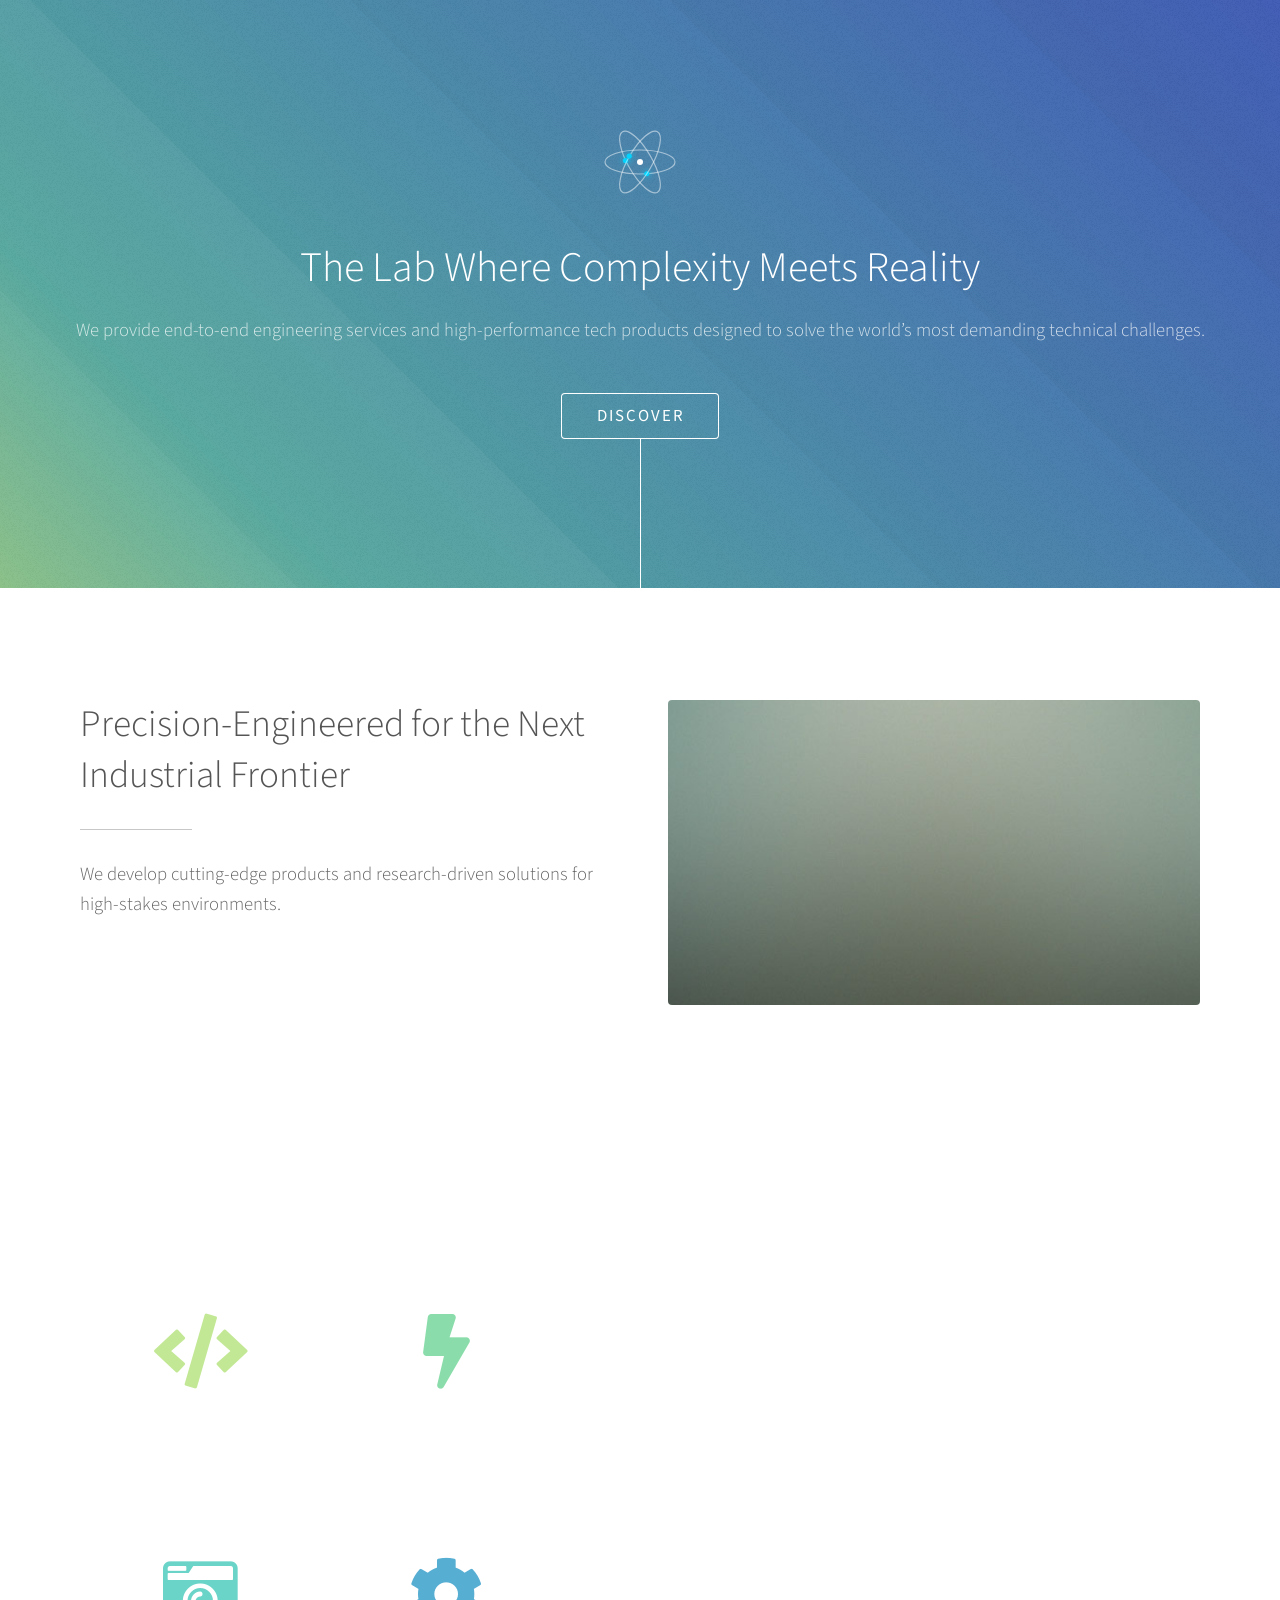
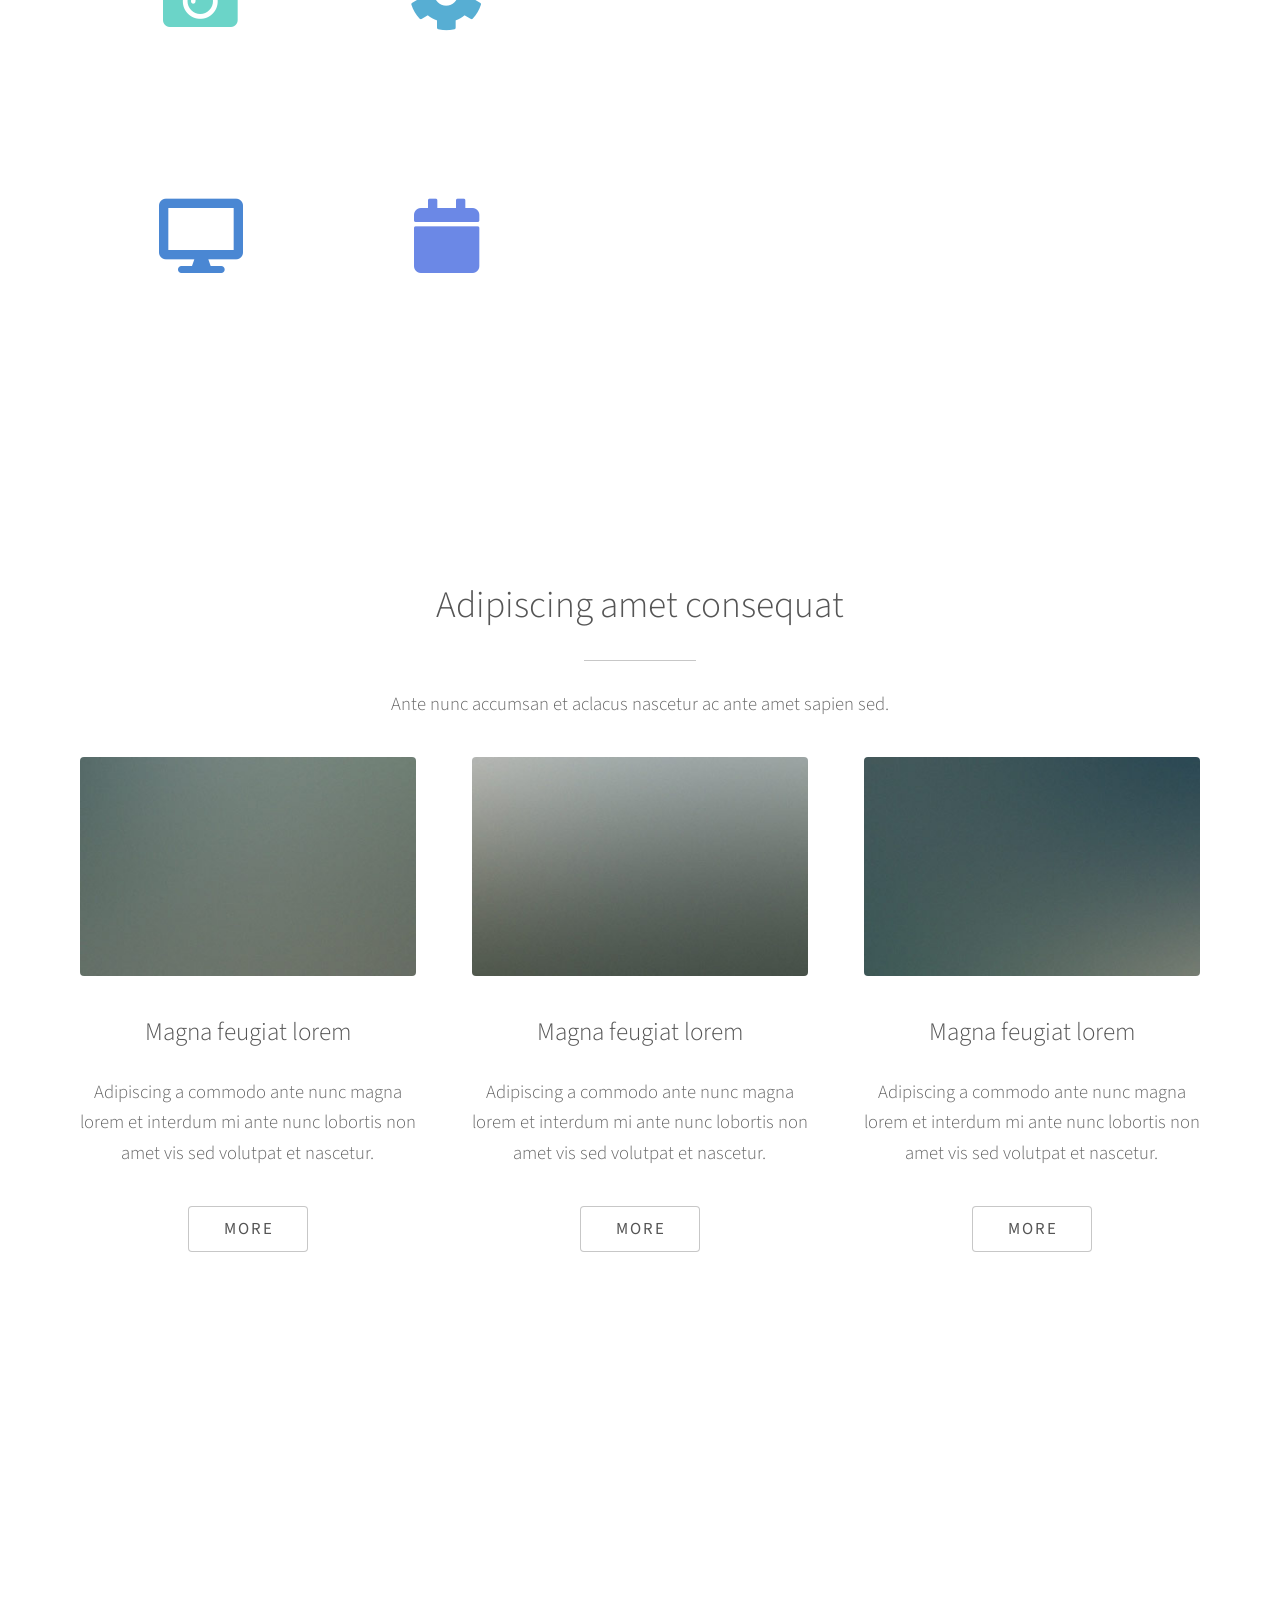
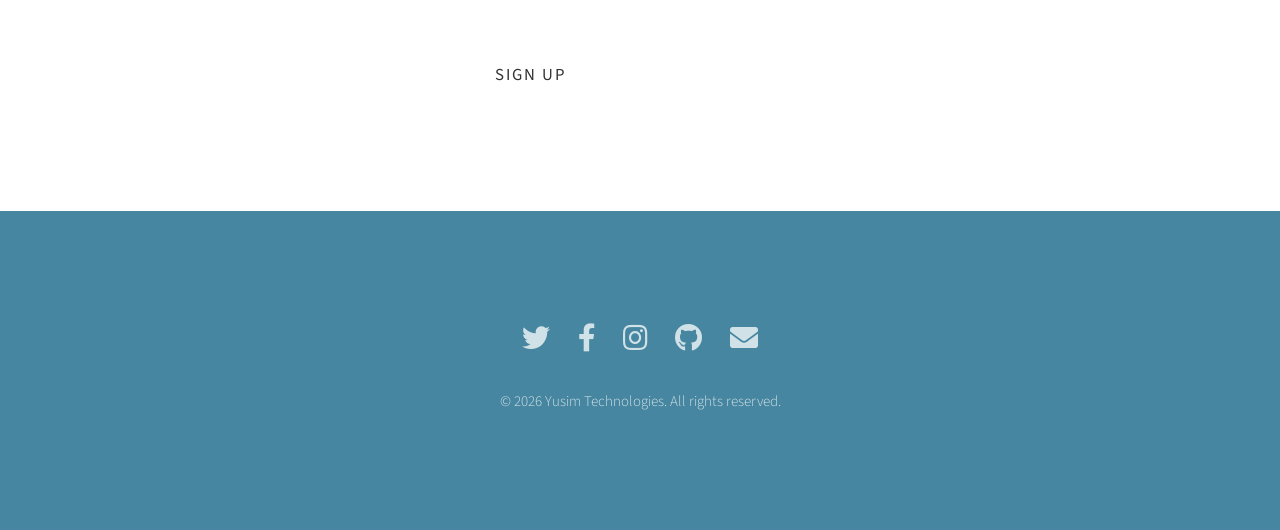
==== index.html @ ff1640df "Update index.html" ====
<!DOCTYPE HTML>
<!--
	Photon by HTML5 UP
	html5up.net | @ajlkn
	Free for personal and commercial use under the CCA 3.0 license (html5up.net/license)
	Modified by Yusim Technologies, as per own requirement
-->
<html>
	<head>
		<title>Yusim Technologies | High-Tech Engineering solutions</title>
		<meta charset="utf-8" />
		<meta name="viewport" content="width=device-width, initial-scale=1, user-scalable=no" />
		<link rel="canonical" href="https://yusimtechnologies.com/" />
		<link rel="stylesheet" href="assets/css/main.css" />
		<noscript><link rel="stylesheet" href="assets/css/noscript.css" /></noscript>
	</head>
	<body class="is-preload">
		<!-- Header -->
			<section id="header">
				<div class="inner">
					<span class="icon major">
						<svg class="icon-lab" viewBox="0 0 100 100" xmlns="http://www.w3.org/2000/svg">
						  <circle cx="50" cy="50" r="3" fill="currentColor" />
						  
						  <g fill="none" stroke="currentColor" stroke-width="1.2">
						    <g class="orbit-1">
						      <ellipse cx="50" cy="50" rx="35" ry="12" opacity="0.5" />
						      <circle class="electron e-blue" r="2" fill="#00d4ff">
						        <animateMotion dur="6s" repeatCount="indefinite" 
						          path="M 15,50 a 35,12 0 1,0 70,0 a 35,12 0 1,0 -70,0" />
						      </circle>
						    </g>
						
						    <g class="orbit-2">
						      <ellipse cx="50" cy="50" rx="35" ry="12" opacity="0.5" transform="rotate(60 50 50)" />
						      <circle class="electron e-blue" r="2" fill="#00d4ff">
						        <animateMotion dur="9s" repeatCount="indefinite" 
						          path="M 32.5,19.7 a 35,12 60 1,0 35,60.6 a 35,12 60 1,0 -35,-60.6" />
						      </circle>
						    </g>
						
						    <g class="orbit-3">
						      <ellipse cx="50" cy="50" rx="35" ry="12" opacity="0.5" transform="rotate(120 50 50)" />
						      <circle class="electron e-blue" r="2" fill="#00d4ff">
						        <animateMotion dur="7s" repeatCount="indefinite" 
						          path="M 67.5,19.7 a 35,12 120 1,0 -35,60.6 a 35,12 120 1,0 35,-60.6" />
						      </circle>
						    </g>
						  </g>
						</svg>
					</span>
					<h1>The Lab Where Complexity Meets Reality</h1>
					<p>We provide end-to-end engineering services and high-performance tech products designed to solve the world’s most demanding technical challenges.</p>
					<ul class="actions special">
						<li><a href="#one" class="button scrolly">Discover</a></li>
					</ul>
				</div>
			</section>
		<!-- One -->
			<section id="one" class="main style1">
				<div class="container">
					<div class="row gtr-150">
						<div class="col-6 col-12-medium">
							<header class="major">
								<h2>Precision-Engineered for the Next Industrial Frontier<h2>
							</header>
							<p>We develop cutting-edge products and research-driven solutions for high-stakes environments.</p>
						</div>
						<div class="col-6 col-12-medium imp-medium">
							<span class="image fit"><img src="images/pic01.jpg" alt="" /></span>
						</div>
					</div>
				</div>
			</section>

		<!-- Two -->
			<section id="two" class="main style2">
				<div class="container">
					<div class="row gtr-150">
						<div class="col-6 col-12-medium">
							<ul class="major-icons">
								<li><span class="icon solid style1 major fa-code"></span></li>
								<li><span class="icon solid style2 major fa-bolt"></span></li>
								<li><span class="icon solid style3 major fa-camera-retro"></span></li>
								<li><span class="icon solid style4 major fa-cog"></span></li>
								<li><span class="icon solid style5 major fa-desktop"></span></li>
								<li><span class="icon solid style6 major fa-calendar"></span></li>
							</ul>
						</div>
						<div class="col-6 col-12-medium">
							<header class="major">
								<h2>Advancing Industry Through Scientific Rigor</h2>
							</header>
							<p>Adipiscing a commodo ante nunc accumsan interdum mi ante adipiscing. A nunc lobortis non nisl amet vis volutpat aclacus nascetur ac non. Lorem curae eu ante amet sapien in tempus ac. Adipiscing id accumsan adipiscing ipsum.</p>
							<p>Blandit faucibus proin. Ac aliquam integer adipiscing enim non praesent vis commodo nunc phasellus cubilia ac risus accumsan. Accumsan blandit. Lobortis phasellus non lobortis dit varius mi varius accumsan lobortis. Blandit ante aliquam lacinia lorem lobortis semper morbi col faucibus vitae integer placerat accumsan orci eu mi odio tempus adipiscing adipiscing adipiscing curae consequat feugiat etiam dolore.</p>
							<p>Adipiscing a commodo ante nunc accumsan interdum mi ante adipiscing. A nunc lobortis non nisl amet vis volutpat aclacus nascetur ac non. Lorem curae eu ante amet sapien in tempus ac. Adipiscing id accumsan adipiscing ipsum.</p>
						</div>
					</div>
				</div>
			</section>

		<!-- Three -->
			<section id="three" class="main style1 special">
				<div class="container">
					<header class="major">
						<h2>Adipiscing amet consequat</h2>
					</header>
					<p>Ante nunc accumsan et aclacus nascetur ac ante amet sapien sed.</p>
					<div class="row gtr-150">
						<div class="col-4 col-12-medium">
							<span class="image fit"><img src="images/pic02.jpg" alt="" /></span>
							<h3>Magna feugiat lorem</h3>
							<p>Adipiscing a commodo ante nunc magna lorem et interdum mi ante nunc lobortis non amet vis sed volutpat et nascetur.</p>
							<ul class="actions special">
								<li><a href="#" class="button">More</a></li>
							</ul>
						</div>
						<div class="col-4 col-12-medium">
							<span class="image fit"><img src="images/pic03.jpg" alt="" /></span>
							<h3>Magna feugiat lorem</h3>
							<p>Adipiscing a commodo ante nunc magna lorem et interdum mi ante nunc lobortis non amet vis sed volutpat et nascetur.</p>
							<ul class="actions special">
								<li><a href="#" class="button">More</a></li>
							</ul>
						</div>
						<div class="col-4 col-12-medium">
							<span class="image fit"><img src="images/pic04.jpg" alt="" /></span>
							<h3>Magna feugiat lorem</h3>
							<p>Adipiscing a commodo ante nunc magna lorem et interdum mi ante nunc lobortis non amet vis sed volutpat et nascetur.</p>
							<ul class="actions special">
								<li><a href="#" class="button">More</a></li>
							</ul>
						</div>
					</div>
				</div>
			</section>

		<!-- Four -->
			<section id="four" class="main style2 special">
				<div class="container">
					<header class="major">
						<h2>Ipsum feugiat consequat?</h2>
					</header>
					<p>Sed lacus nascetur ac ante amet sapien.</p>
					<ul class="actions special">
						<li><a href="#" class="button wide primary">Sign Up</a></li>
						<li><a href="#" class="button wide">Learn More</a></li>
					</ul>
				</div>
			</section>

		<!-- Five -->
		<!--
			<section id="five" class="main style1">
				<div class="container">
					<header class="major special">
						<h2>Elements</h2>
					</header>

					<section>
						<h4>Text</h4>
						<p>This is <b>bold</b> and this is <strong>strong</strong>. This is <i>italic</i> and this is <em>emphasized</em>.
						This is <sup>superscript</sup> text and this is <sub>subscript</sub> text.
						This is <u>underlined</u> and this is code: <code>for (;;) { ... }</code>. Finally, <a href="#">this is a link</a>.</p>
						<hr />
						<header>
							<h4>Heading with a Subtitle</h4>
							<p>Lorem ipsum dolor sit amet nullam id egestas urna aliquam</p>
						</header>
						<p>Nunc lacinia ante nunc ac lobortis. Interdum adipiscing gravida odio porttitor sem non mi integer non faucibus ornare mi ut ante amet placerat aliquet. Volutpat eu sed ante lacinia sapien lorem accumsan varius montes viverra nibh in adipiscing blandit tempus accumsan.</p>
						<header>
							<h5>Heading with a Subtitle</h5>
							<p>Lorem ipsum dolor sit amet nullam id egestas urna aliquam</p>
						</header>
						<p>Nunc lacinia ante nunc ac lobortis. Interdum adipiscing gravida odio porttitor sem non mi integer non faucibus ornare mi ut ante amet placerat aliquet. Volutpat eu sed ante lacinia sapien lorem accumsan varius montes viverra nibh in adipiscing blandit tempus accumsan.</p>
						<hr />
						<h2>Heading Level 2</h2>
						<h3>Heading Level 3</h3>
						<h4>Heading Level 4</h4>
						<h5>Heading Level 5</h5>
						<h6>Heading Level 6</h6>
						<hr />
						<h5>Blockquote</h5>
						<blockquote>Fringilla nisl. Donec accumsan interdum nisi, quis tincidunt felis sagittis eget tempus euismod. Vestibulum ante ipsum primis in faucibus vestibulum. Blandit adipiscing eu felis iaculis volutpat ac adipiscing accumsan faucibus. Vestibulum ante ipsum primis in faucibus lorem ipsum dolor sit amet nullam adipiscing eu felis.</blockquote>
						<h5>Preformatted</h5>
						<pre><code>i = 0;

while (!deck.isInOrder()) {
print 'Iteration ' + i;
deck.shuffle();
i++;
}

print 'It took ' + i + ' iterations to sort the deck.';</code></pre>
					</section>

					<section>
						<h4>Lists</h4>
						<div class="row">
							<div class="col-6 col-12-medium">
								<h5>Unordered</h5>
								<ul>
									<li>Dolor pulvinar etiam.</li>
									<li>Sagittis adipiscing.</li>
									<li>Felis enim feugiat.</li>
								</ul>
								<h5>Alternate</h5>
								<ul class="alt">
									<li>Dolor pulvinar etiam.</li>
									<li>Sagittis adipiscing.</li>
									<li>Felis enim feugiat.</li>
								</ul>
							</div>
							<div class="col-6 col-12-medium">
								<h5>Ordered</h5>
								<ol>
									<li>Dolor pulvinar etiam.</li>
									<li>Etiam vel felis viverra.</li>
									<li>Felis enim feugiat.</li>
									<li>Dolor pulvinar etiam.</li>
									<li>Etiam vel felis lorem.</li>
									<li>Felis enim et feugiat.</li>
								</ol>
								<h5>Icons</h5>
								<ul class="icons">
									<li><a href="#" class="icon brands fa-twitter"><span class="label">Twitter</span></a></li>
									<li><a href="#" class="icon brands fa-facebook-f"><span class="label">Facebook</span></a></li>
									<li><a href="#" class="icon brands fa-instagram"><span class="label">Instagram</span></a></li>
									<li><a href="#" class="icon brands fa-github"><span class="label">Github</span></a></li>
								</ul>
							</div>
						</div>
						<h5>Actions</h5>
						<div class="row">
							<div class="col-6 col-12-medium">
								<ul class="actions">
									<li><a href="#" class="button primary">Default</a></li>
									<li><a href="#" class="button">Default</a></li>
								</ul>
								<ul class="actions small">
									<li><a href="#" class="button primary small">Small</a></li>
									<li><a href="#" class="button small">Small</a></li>
								</ul>
								<ul class="actions stacked">
									<li><a href="#" class="button primary">Default</a></li>
									<li><a href="#" class="button">Default</a></li>
								</ul>
								<ul class="actions stacked">
									<li><a href="#" class="button primary small">Small</a></li>
									<li><a href="#" class="button small">Small</a></li>
								</ul>
							</div>
							<div class="col-6 col-12-medium">
								<ul class="actions stacked">
									<li><a href="#" class="button primary fit">Default</a></li>
									<li><a href="#" class="button fit">Default</a></li>
								</ul>
								<ul class="actions stacked">
									<li><a href="#" class="button primary small fit">Small</a></li>
									<li><a href="#" class="button small fit">Small</a></li>
								</ul>
							</div>
						</div>
					</section>

					<section>
						<h4>Table</h4>
						<h5>Default</h5>
						<div class="table-wrapper">
							<table>
								<thead>
									<tr>
										<th>Name</th>
										<th>Description</th>
										<th>Price</th>
									</tr>
								</thead>
								<tbody>
									<tr>
										<td>Item One</td>
										<td>Ante turpis integer aliquet porttitor.</td>
										<td>29.99</td>
									</tr>
									<tr>
										<td>Item Two</td>
										<td>Vis ac commodo adipiscing arcu aliquet.</td>
										<td>19.99</td>
									</tr>
									<tr>
										<td>Item Three</td>
										<td> Morbi faucibus arcu accumsan lorem.</td>
										<td>29.99</td>
									</tr>
									<tr>
										<td>Item Four</td>
										<td>Vitae integer tempus condimentum.</td>
										<td>19.99</td>
									</tr>
									<tr>
										<td>Item Five</td>
										<td>Ante turpis integer aliquet porttitor.</td>
										<td>29.99</td>
									</tr>
								</tbody>
								<tfoot>
									<tr>
										<td colspan="2"></td>
										<td>100.00</td>
									</tr>
								</tfoot>
							</table>
						</div>

						<h5>Alternate</h5>
						<div class="table-wrapper">
							<table class="alt">
								<thead>
									<tr>
										<th>Name</th>
										<th>Description</th>
										<th>Price</th>
									</tr>
								</thead>
								<tbody>
									<tr>
										<td>Item One</td>
										<td>Ante turpis integer aliquet porttitor.</td>
										<td>29.99</td>
									</tr>
									<tr>
										<td>Item Two</td>
										<td>Vis ac commodo adipiscing arcu aliquet.</td>
										<td>19.99</td>
									</tr>
									<tr>
										<td>Item Three</td>
										<td> Morbi faucibus arcu accumsan lorem.</td>
										<td>29.99</td>
									</tr>
									<tr>
										<td>Item Four</td>
										<td>Vitae integer tempus condimentum.</td>
										<td>19.99</td>
									</tr>
									<tr>
										<td>Item Five</td>
										<td>Ante turpis integer aliquet porttitor.</td>
										<td>29.99</td>
									</tr>
								</tbody>
								<tfoot>
									<tr>
										<td colspan="2"></td>
										<td>100.00</td>
									</tr>
								</tfoot>
							</table>
						</div>
					</section>

					<section>
						<h4>Buttons</h4>
						<ul class="actions">
							<li><a href="#" class="button primary">Primary</a></li>
							<li><a href="#" class="button">Default</a></li>
						</ul>
						<ul class="actions">
							<li><a href="#" class="button large">Large</a></li>
							<li><a href="#" class="button">Default</a></li>
							<li><a href="#" class="button small">Small</a></li>
						</ul>
						<ul class="actions fit">
							<li><a href="#" class="button fit">Fit</a></li>
							<li><a href="#" class="button primary fit">Fit</a></li>
							<li><a href="#" class="button fit">Fit</a></li>
						</ul>
						<ul class="actions fit small">
							<li><a href="#" class="button primary fit small">Fit + Small</a></li>
							<li><a href="#" class="button fit small">Fit + Small</a></li>
							<li><a href="#" class="button primary fit small">Fit + Small</a></li>
						</ul>
						<ul class="actions">
							<li><a href="#" class="button primary icon solid fa-download">Icon</a></li>
							<li><a href="#" class="button icon solid fa-download">Icon</a></li>
						</ul>
						<ul class="actions">
							<li><span class="button primary disabled">Disabled</span></li>
							<li><span class="button disabled">Disabled</span></li>
						</ul>
					</section>

					<section>
						<h4>Form</h4>
						<form method="post" action="#">
							<div class="row gtr-uniform gtr-50">
								<div class="col-6 col-12-xsmall">
									<input type="text" name="demo-name" id="demo-name" value="" placeholder="Name" />
								</div>
								<div class="col-6 col-12-xsmall">
									<input type="email" name="demo-email" id="demo-email" value="" placeholder="Email" />
								</div>
								<div class="col-12">
									<select name="demo-category" id="demo-category">
										<option value="">- Category -</option>
										<option value="1">Manufacturing</option>
										<option value="1">Shipping</option>
										<option value="1">Administration</option>
										<option value="1">Human Resources</option>
									</select>
								</div>
								<div class="col-4 col-12-small">
									<input type="radio" id="demo-priority-low" name="demo-priority" checked>
									<label for="demo-priority-low">Low</label>
								</div>
								<div class="col-4 col-12-small">
									<input type="radio" id="demo-priority-normal" name="demo-priority">
									<label for="demo-priority-normal">Normal</label>
								</div>
								<div class="col-4 col-12-small">
									<input type="radio" id="demo-priority-high" name="demo-priority">
									<label for="demo-priority-high">High</label>
								</div>
								<div class="col-6 col-12-small">
									<input type="checkbox" id="demo-copy" name="demo-copy">
									<label for="demo-copy">Email me a copy</label>
								</div>
								<div class="col-6 col-12-small">
									<input type="checkbox" id="demo-human" name="demo-human" checked>
									<label for="demo-human">Not a robot</label>
								</div>
								<div class="col-12">
									<textarea name="demo-message" id="demo-message" placeholder="Enter your message" rows="6"></textarea>
								</div>
								<div class="col-12">
									<ul class="actions">
										<li><input type="submit" value="Send Message" class="primary" /></li>
										<li><input type="reset" value="Reset" /></li>
									</ul>
								</div>
							</div>
						</form>
					</section>

					<section>
						<h4>Image</h4>
						<h5>Fit</h5>
						<div class="box alt">
							<div class="row gtr-uniform gtr-50">
								<div class="col-12"><span class="image fit"><img src="images/pic06.jpg" alt="" /></span></div>
								<div class="col-4"><span class="image fit"><img src="images/pic02.jpg" alt="" /></span></div>
								<div class="col-4"><span class="image fit"><img src="images/pic03.jpg" alt="" /></span></div>
								<div class="col-4"><span class="image fit"><img src="images/pic04.jpg" alt="" /></span></div>
								<div class="col-4"><span class="image fit"><img src="images/pic03.jpg" alt="" /></span></div>
								<div class="col-4"><span class="image fit"><img src="images/pic04.jpg" alt="" /></span></div>
								<div class="col-4"><span class="image fit"><img src="images/pic02.jpg" alt="" /></span></div>
								<div class="col-4"><span class="image fit"><img src="images/pic04.jpg" alt="" /></span></div>
								<div class="col-4"><span class="image fit"><img src="images/pic02.jpg" alt="" /></span></div>
								<div class="col-4"><span class="image fit"><img src="images/pic03.jpg" alt="" /></span></div>
							</div>
						</div>
						<h5>Left &amp; Right</h5>
						<p><span class="image left"><img src="images/pic05.jpg" alt="" /></span>Fringilla nisl. Donec accumsan interdum nisi, quis tincidunt felis sagittis eget. tempus euismod. Vestibulum ante ipsum primis in faucibus vestibulum. Blandit adipiscing eu felis iaculis volutpat ac adipiscing accumsan eu faucibus. Integer ac pellentesque praesent tincidunt felis sagittis eget. tempus euismod. Vestibulum ante ipsum primis in faucibus vestibulum. Blandit adipiscing eu felis iaculis volutpat ac adipiscing accumsan eu faucibus. Integer ac pellentesque praesent. Donec accumsan interdum nisi, quis tincidunt felis sagittis eget. tempus euismod. Vestibulum ante ipsum primis in faucibus vestibulum. Blandit adipiscing eu felis iaculis volutpat ac adipiscing accumsan eu faucibus. Integer ac pellentesque praesent tincidunt felis sagittis eget. tempus euismod. Vestibulum ante ipsum primis in faucibus vestibulum. Blandit adipiscing eu felis iaculis volutpat ac adipiscing accumsan eu faucibus. Integer ac pellentesque praesent. Blandit adipiscing eu felis iaculis volutpat ac adipiscing accumsan eu faucibus. Integer ac pellentesque praesent tincidunt felis sagittis eget. tempus euismod. Vestibulum ante ipsum primis in faucibus vestibulum. Blandit adipiscing eu felis iaculis volutpat ac adipiscing accumsan eu faucibus. Integer ac pellentesque praesent.</p>
						<p><span class="image right"><img src="images/pic05.jpg" alt="" /></span>Fringilla nisl. Donec accumsan interdum nisi, quis tincidunt felis sagittis eget. tempus euismod. Vestibulum ante ipsum primis in faucibus vestibulum. Blandit adipiscing eu felis iaculis volutpat ac adipiscing accumsan eu faucibus. Integer ac pellentesque praesent tincidunt felis sagittis eget. tempus euismod. Vestibulum ante ipsum primis in faucibus vestibulum. Blandit adipiscing eu felis iaculis volutpat ac adipiscing accumsan eu faucibus. Integer ac pellentesque praesent. Donec accumsan interdum nisi, quis tincidunt felis sagittis eget. tempus euismod. Vestibulum ante ipsum primis in faucibus vestibulum. Blandit adipiscing eu felis iaculis volutpat ac adipiscing accumsan eu faucibus. Integer ac pellentesque praesent tincidunt felis sagittis eget. tempus euismod. Vestibulum ante ipsum primis in faucibus vestibulum. Blandit adipiscing eu felis iaculis volutpat ac adipiscing accumsan eu faucibus. Integer ac pellentesque praesent. Blandit adipiscing eu felis iaculis volutpat ac adipiscing accumsan eu faucibus. Integer ac pellentesque praesent tincidunt felis sagittis eget. tempus euismod. Vestibulum ante ipsum primis in faucibus vestibulum. Blandit adipiscing eu felis iaculis volutpat ac adipiscing accumsan eu faucibus. Integer ac pellentesque praesent.</p>
					</section>

				</div>
			</section>
		-->

		<!-- Footer -->
			<section id="footer">
				<ul class="icons">
					<li><a href="#" class="icon brands alt fa-twitter"><span class="label">Twitter</span></a></li>
					<li><a href="#" class="icon brands alt fa-facebook-f"><span class="label">Facebook</span></a></li>
					<li><a href="#" class="icon brands alt fa-instagram"><span class="label">Instagram</span></a></li>
					<li><a href="#" class="icon brands alt fa-github"><span class="label">GitHub</span></a></li>
					<li><a href="#" class="icon solid alt fa-envelope"><span class="label">Email</span></a></li>
				</ul>
				<ul class="copyright">
					<li>&copy; 2026 Yusim Technologies. All rights reserved.</li>
				</ul>
			</section>

		<!-- Scripts -->
			<script src="assets/js/jquery.min.js"></script>
			<script src="assets/js/jquery.scrolly.min.js"></script>
			<script src="assets/js/browser.min.js"></script>
			<script src="assets/js/breakpoints.min.js"></script>
			<script src="assets/js/util.js"></script>
			<script src="assets/js/main.js"></script>

	</body>

</html>
---- assets/css/main.css ----
@import url("fontawesome-all.min.css");
@import url("https://fonts.googleapis.com/css?family=Source+Sans+Pro:300,300italic,400,400italic");

/*
	Photon by HTML5 UP
	html5up.net | @ajlkn
	Free for personal and commercial use under the CCA 3.0 license (html5up.net/license)
*/

html, body, div, span, applet, object,
iframe, h1, h2, h3, h4, h5, h6, p, blockquote,
pre, a, abbr, acronym, address, big, cite,
code, del, dfn, em, img, ins, kbd, q, s, samp,
small, strike, strong, sub, sup, tt, var, b,
u, i, center, dl, dt, dd, ol, ul, li, fieldset,
form, label, legend, table, caption, tbody,
tfoot, thead, tr, th, td, article, aside,
canvas, details, embed, figure, figcaption,
footer, header, hgroup, menu, nav, output, ruby,
section, summary, time, mark, audio, video {
	margin: 0;
	padding: 0;
	border: 0;
	font-size: 100%;
	font: inherit;
	vertical-align: baseline;}

article, aside, details, figcaption, figure,
footer, header, hgroup, menu, nav, section {
	display: block;}

body {
	line-height: 1;
}

ol, ul {
	list-style: none;
}

blockquote, q {
	quotes: none;
}

	blockquote:before, blockquote:after, q:before, q:after {
		content: '';
		content: none;
	}

table {
	border-collapse: collapse;
	border-spacing: 0;
}

body {
	-webkit-text-size-adjust: none;
}

mark {
	background-color: transparent;
	color: inherit;
}

input::-moz-focus-inner {
	border: 0;
	padding: 0;
}

input, select, textarea {
	-moz-appearance: none;
	-webkit-appearance: none;
	-ms-appearance: none;
	appearance: none;
}

/* Basic */

	html {
		box-sizing: border-box;
	}

	*, *:before, *:after {
		box-sizing: inherit;
	}

	body {
		background: #fff;
	}

		body.is-preload *, body.is-preload *:before, body.is-preload *:after {
			-moz-animation: none !important;
			-webkit-animation: none !important;
			-ms-animation: none !important;
			animation: none !important;
			-moz-transition: none !important;
			-webkit-transition: none !important;
			-ms-transition: none !important;
			transition: none !important;
		}

	body, input, select, textarea {
		color: #666;
		font-family: "Source Sans Pro", Helvetica, sans-serif;
		font-size: 16pt;
		font-weight: 300;
		line-height: 1.65em;
	}

	a {
		-moz-transition: color 0.2s ease-in-out, border-color 0.2s ease-in-out;
		-webkit-transition: color 0.2s ease-in-out, border-color 0.2s ease-in-out;
		-ms-transition: color 0.2s ease-in-out, border-color 0.2s ease-in-out;
		transition: color 0.2s ease-in-out, border-color 0.2s ease-in-out;
		border-bottom: dotted 1px #666;
		color: inherit;
		text-decoration: none;
	}

		a:hover {
			border-bottom-color: transparent !important;
			color: #6bd4c8;
		}

	strong, b {
		color: #555;
		font-weight: 400;
	}

	em, i {
		font-style: italic;
	}

	p {
		margin: 0 0 2em 0;
	}

	h1, h2, h3, h4, h5, h6 {
		color: #555;
		line-height: 1em;
		margin: 0 0 1em 0;
	}

		h1 a, h2 a, h3 a, h4 a, h5 a, h6 a {
			color: inherit;
			text-decoration: none;
		}

	h1 {
		font-size: 2.25em;
		line-height: 1.35em;
	}

	h2 {
		font-size: 2em;
		line-height: 1.35em;
	}

	h3 {
		font-size: 1.35em;
		line-height: 1.5em;
	}

	h4 {
		font-size: 1.25em;
		line-height: 1.5em;
	}

	h5 {
		font-size: 0.9em;
		line-height: 1.5em;
	}

	h6 {
		font-size: 0.7em;
		line-height: 1.5em;
	}

	sub {
		font-size: 0.8em;
		position: relative;
		top: 0.5em;
	}

	sup {
		font-size: 0.8em;
		position: relative;
		top: -0.5em;
	}

	hr {
		border: 0;
		border-bottom: solid 1px rgba(144, 144, 144, 0.5);
		margin: 2em 0;
	}

		hr.major {
			margin: 3em 0;
		}

	blockquote {
		border-left: solid 4px rgba(144, 144, 144, 0.5);
		font-style: italic;
		margin: 0 0 2em 0;
		padding: 0.5em 0 0.5em 2em;
	}

	code {
		background: rgba(144, 144, 144, 0.075);
		border-radius: 4px;
		border: solid 1px rgba(144, 144, 144, 0.5);
		font-family: "Courier New", monospace;
		font-size: 0.9em;
		margin: 0 0.25em;
		padding: 0.25em 0.65em;
	}

	pre {
		-webkit-overflow-scrolling: touch;
		font-family: "Courier New", monospace;
		font-size: 0.9em;
		margin: 0 0 2em 0;
	}

		pre code {
			display: block;
			line-height: 1.75em;
			padding: 1em 1.5em;
			overflow-x: auto;
		}

	.align-left {
		text-align: left;
	}

	.align-center {
		text-align: center;
	}

	.align-right {
		text-align: right;
	}

/* Container */

	.container {
		margin: 0 auto;
		max-width: calc(100% - 4em);
		width: 60em;
	}

		.container.xsmall {
			width: 15em;
		}

		.container.small {
			width: 30em;
		}

		.container.medium {
			width: 45em;
		}

		.container.large {
			width: 75em;
		}

		.container.xlarge {
			width: 90em;
		}

		.container.max {
			width: 100%;
		}

		@media screen and (max-width: 980px) {

			.container {
				max-width: 100% !important;
				width: 100% !important;
			}

		}

		@media screen and (max-width: 480px) {

			.container {
				max-width: calc(100% - 3em);
			}

		}

/* Row */

	.row {
		display: flex;
		flex-wrap: wrap;
		box-sizing: border-box;
		align-items: stretch;
	}

		.row > * {
			box-sizing: border-box;
		}

		.row.gtr-uniform > * > :last-child {
			margin-bottom: 0;
		}

		.row.aln-left {
			justify-content: flex-start;
		}

		.row.aln-center {
			justify-content: center;
		}

		.row.aln-right {
			justify-content: flex-end;
		}

		.row.aln-top {
			align-items: flex-start;
		}

		.row.aln-middle {
			align-items: center;
		}

		.row.aln-bottom {
			align-items: flex-end;
		}

		.row > .imp {
			order: -1;
		}

		.row > .col-1 {
			width: 8.33333%;
		}

		.row > .off-1 {
			margin-left: 8.33333%;
		}

		.row > .col-2 {
			width: 16.66667%;
		}

		.row > .off-2 {
			margin-left: 16.66667%;
		}

		.row > .col-3 {
			width: 25%;
		}

		.row > .off-3 {
			margin-left: 25%;
		}

		.row > .col-4 {
			width: 33.33333%;
		}

		.row > .off-4 {
			margin-left: 33.33333%;
		}

		.row > .col-5 {
			width: 41.66667%;
		}

		.row > .off-5 {
			margin-left: 41.66667%;
		}

		.row > .col-6 {
			width: 50%;
		}

		.row > .off-6 {
			margin-left: 50%;
		}

		.row > .col-7 {
			width: 58.33333%;
		}

		.row > .off-7 {
			margin-left: 58.33333%;
		}

		.row > .col-8 {
			width: 66.66667%;
		}

		.row > .off-8 {
			margin-left: 66.66667%;
		}

		.row > .col-9 {
			width: 75%;
		}

		.row > .off-9 {
			margin-left: 75%;
		}

		.row > .col-10 {
			width: 83.33333%;
		}

		.row > .off-10 {
			margin-left: 83.33333%;
		}

		.row > .col-11 {
			width: 91.66667%;
		}

		.row > .off-11 {
			margin-left: 91.66667%;
		}

		.row > .col-12 {
			width: 100%;
		}

		.row > .off-12 {
			margin-left: 100%;
		}

		.row.gtr-0 {
			margin-top: 0;
			margin-left: 0em;
		}

			.row.gtr-0 > * {
				padding: 0 0 0 0em;
			}

			.row.gtr-0.gtr-uniform {
				margin-top: 0em;
			}

				.row.gtr-0.gtr-uniform > * {
					padding-top: 0em;
				}

		.row.gtr-25 {
			margin-top: 0;
			margin-left: -0.5em;
		}

			.row.gtr-25 > * {
				padding: 0 0 0 0.5em;
			}

			.row.gtr-25.gtr-uniform {
				margin-top: -0.5em;
			}

				.row.gtr-25.gtr-uniform > * {
					padding-top: 0.5em;
				}

		.row.gtr-50 {
			margin-top: 0;
			margin-left: -1em;
		}

			.row.gtr-50 > * {
				padding: 0 0 0 1em;
			}

			.row.gtr-50.gtr-uniform {
				margin-top: -1em;
			}

				.row.gtr-50.gtr-uniform > * {
					padding-top: 1em;
				}

		.row {
			margin-top: 0;
			margin-left: -2em;
		}

			.row > * {
				padding: 0 0 0 2em;
			}

			.row.gtr-uniform {
				margin-top: -2em;
			}

				.row.gtr-uniform > * {
					padding-top: 2em;
				}

		.row.gtr-150 {
			margin-top: 0;
			margin-left: -3em;
		}

			.row.gtr-150 > * {
				padding: 0 0 0 3em;
			}

			.row.gtr-150.gtr-uniform {
				margin-top: -3em;
			}

				.row.gtr-150.gtr-uniform > * {
					padding-top: 3em;
				}

		.row.gtr-200 {
			margin-top: 0;
			margin-left: -4em;
		}

			.row.gtr-200 > * {
				padding: 0 0 0 4em;
			}

			.row.gtr-200.gtr-uniform {
				margin-top: -4em;
			}

				.row.gtr-200.gtr-uniform > * {
					padding-top: 4em;
				}

		@media screen and (max-width: 1680px) {

			.row {
				display: flex;
				flex-wrap: wrap;
				box-sizing: border-box;
				align-items: stretch;
			}

				.row > * {
					box-sizing: border-box;
				}

				.row.gtr-uniform > * > :last-child {
					margin-bottom: 0;
				}

				.row.aln-left {
					justify-content: flex-start;
				}

				.row.aln-center {
					justify-content: center;
				}

				.row.aln-right {
					justify-content: flex-end;
				}

				.row.aln-top {
					align-items: flex-start;
				}

				.row.aln-middle {
					align-items: center;
				}

				.row.aln-bottom {
					align-items: flex-end;
				}

				.row > .imp-xlarge {
					order: -1;
				}

				.row > .col-1-xlarge {
					width: 8.33333%;
				}

				.row > .off-1-xlarge {
					margin-left: 8.33333%;
				}

				.row > .col-2-xlarge {
					width: 16.66667%;
				}

				.row > .off-2-xlarge {
					margin-left: 16.66667%;
				}

				.row > .col-3-xlarge {
					width: 25%;
				}

				.row > .off-3-xlarge {
					margin-left: 25%;
				}

				.row > .col-4-xlarge {
					width: 33.33333%;
				}

				.row > .off-4-xlarge {
					margin-left: 33.33333%;
				}

				.row > .col-5-xlarge {
					width: 41.66667%;
				}

				.row > .off-5-xlarge {
					margin-left: 41.66667%;
				}

				.row > .col-6-xlarge {
					width: 50%;
				}

				.row > .off-6-xlarge {
					margin-left: 50%;
				}

				.row > .col-7-xlarge {
					width: 58.33333%;
				}

				.row > .off-7-xlarge {
					margin-left: 58.33333%;
				}

				.row > .col-8-xlarge {
					width: 66.66667%;
				}

				.row > .off-8-xlarge {
					margin-left: 66.66667%;
				}

				.row > .col-9-xlarge {
					width: 75%;
				}

				.row > .off-9-xlarge {
					margin-left: 75%;
				}

				.row > .col-10-xlarge {
					width: 83.33333%;
				}

				.row > .off-10-xlarge {
					margin-left: 83.33333%;
				}

				.row > .col-11-xlarge {
					width: 91.66667%;
				}

				.row > .off-11-xlarge {
					margin-left: 91.66667%;
				}

				.row > .col-12-xlarge {
					width: 100%;
				}

				.row > .off-12-xlarge {
					margin-left: 100%;
				}

				.row.gtr-0 {
					margin-top: 0;
					margin-left: 0em;
				}

					.row.gtr-0 > * {
						padding: 0 0 0 0em;
					}

					.row.gtr-0.gtr-uniform {
						margin-top: 0em;
					}

						.row.gtr-0.gtr-uniform > * {
							padding-top: 0em;
						}

				.row.gtr-25 {
					margin-top: 0;
					margin-left: -0.5em;
				}

					.row.gtr-25 > * {
						padding: 0 0 0 0.5em;
					}

					.row.gtr-25.gtr-uniform {
						margin-top: -0.5em;
					}

						.row.gtr-25.gtr-uniform > * {
							padding-top: 0.5em;
						}

				.row.gtr-50 {
					margin-top: 0;
					margin-left: -1em;
				}

					.row.gtr-50 > * {
						padding: 0 0 0 1em;
					}

					.row.gtr-50.gtr-uniform {
						margin-top: -1em;
					}

						.row.gtr-50.gtr-uniform > * {
							padding-top: 1em;
						}

				.row {
					margin-top: 0;
					margin-left: -2em;
				}

					.row > * {
						padding: 0 0 0 2em;
					}

					.row.gtr-uniform {
						margin-top: -2em;
					}

						.row.gtr-uniform > * {
							padding-top: 2em;
						}

				.row.gtr-150 {
					margin-top: 0;
					margin-left: -3em;
				}

					.row.gtr-150 > * {
						padding: 0 0 0 3em;
					}

					.row.gtr-150.gtr-uniform {
						margin-top: -3em;
					}

						.row.gtr-150.gtr-uniform > * {
							padding-top: 3em;
						}

				.row.gtr-200 {
					margin-top: 0;
					margin-left: -4em;
				}

					.row.gtr-200 > * {
						padding: 0 0 0 4em;
					}

					.row.gtr-200.gtr-uniform {
						margin-top: -4em;
					}

						.row.gtr-200.gtr-uniform > * {
							padding-top: 4em;
						}

		}

		@media screen and (max-width: 1140px) {

			.row {
				display: flex;
				flex-wrap: wrap;
				box-sizing: border-box;
				align-items: stretch;
			}

				.row > * {
					box-sizing: border-box;
				}

				.row.gtr-uniform > * > :last-child {
					margin-bottom: 0;
				}

				.row.aln-left {
					justify-content: flex-start;
				}

				.row.aln-center {
					justify-content: center;
				}

				.row.aln-right {
					justify-content: flex-end;
				}

				.row.aln-top {
					align-items: flex-start;
				}

				.row.aln-middle {
					align-items: center;
				}

				.row.aln-bottom {
					align-items: flex-end;
				}

				.row > .imp-large {
					order: -1;
				}

				.row > .col-1-large {
					width: 8.33333%;
				}

				.row > .off-1-large {
					margin-left: 8.33333%;
				}

				.row > .col-2-large {
					width: 16.66667%;
				}

				.row > .off-2-large {
					margin-left: 16.66667%;
				}

				.row > .col-3-large {
					width: 25%;
				}

				.row > .off-3-large {
					margin-left: 25%;
				}

				.row > .col-4-large {
					width: 33.33333%;
				}

				.row > .off-4-large {
					margin-left: 33.33333%;
				}

				.row > .col-5-large {
					width: 41.66667%;
				}

				.row > .off-5-large {
					margin-left: 41.66667%;
				}

				.row > .col-6-large {
					width: 50%;
				}

				.row > .off-6-large {
					margin-left: 50%;
				}

				.row > .col-7-large {
					width: 58.33333%;
				}

				.row > .off-7-large {
					margin-left: 58.33333%;
				}

				.row > .col-8-large {
					width: 66.66667%;
				}

				.row > .off-8-large {
					margin-left: 66.66667%;
				}

				.row > .col-9-large {
					width: 75%;
				}

				.row > .off-9-large {
					margin-left: 75%;
				}

				.row > .col-10-large {
					width: 83.33333%;
				}

				.row > .off-10-large {
					margin-left: 83.33333%;
				}

				.row > .col-11-large {
					width: 91.66667%;
				}

				.row > .off-11-large {
					margin-left: 91.66667%;
				}

				.row > .col-12-large {
					width: 100%;
				}

				.row > .off-12-large {
					margin-left: 100%;
				}

				.row.gtr-0 {
					margin-top: 0;
					margin-left: 0em;
				}

					.row.gtr-0 > * {
						padding: 0 0 0 0em;
					}

					.row.gtr-0.gtr-uniform {
						margin-top: 0em;
					}

						.row.gtr-0.gtr-uniform > * {
							padding-top: 0em;
						}

				.row.gtr-25 {
					margin-top: 0;
					margin-left: -0.5em;
				}

					.row.gtr-25 > * {
						padding: 0 0 0 0.5em;
					}

					.row.gtr-25.gtr-uniform {
						margin-top: -0.5em;
					}

						.row.gtr-25.gtr-uniform > * {
							padding-top: 0.5em;
						}

				.row.gtr-50 {
					margin-top: 0;
					margin-left: -1em;
				}

					.row.gtr-50 > * {
						padding: 0 0 0 1em;
					}

					.row.gtr-50.gtr-uniform {
						margin-top: -1em;
					}

						.row.gtr-50.gtr-uniform > * {
							padding-top: 1em;
						}

				.row {
					margin-top: 0;
					margin-left: -2em;
				}

					.row > * {
						padding: 0 0 0 2em;
					}

					.row.gtr-uniform {
						margin-top: -2em;
					}

						.row.gtr-uniform > * {
							padding-top: 2em;
						}

				.row.gtr-150 {
					margin-top: 0;
					margin-left: -3em;
				}

					.row.gtr-150 > * {
						padding: 0 0 0 3em;
					}

					.row.gtr-150.gtr-uniform {
						margin-top: -3em;
					}

						.row.gtr-150.gtr-uniform > * {
							padding-top: 3em;
						}

				.row.gtr-200 {
					margin-top: 0;
					margin-left: -4em;
				}

					.row.gtr-200 > * {
						padding: 0 0 0 4em;
					}

					.row.gtr-200.gtr-uniform {
						margin-top: -4em;
					}

						.row.gtr-200.gtr-uniform > * {
							padding-top: 4em;
						}

		}

		@media screen and (max-width: 980px) {

			.row {
				display: flex;
				flex-wrap: wrap;
				box-sizing: border-box;
				align-items: stretch;
			}

				.row > * {
					box-sizing: border-box;
				}

				.row.gtr-uniform > * > :last-child {
					margin-bottom: 0;
				}

				.row.aln-left {
					justify-content: flex-start;
				}

				.row.aln-center {
					justify-content: center;
				}

				.row.aln-right {
					justify-content: flex-end;
				}

				.row.aln-top {
					align-items: flex-start;
				}

				.row.aln-middle {
					align-items: center;
				}

				.row.aln-bottom {
					align-items: flex-end;
				}

				.row > .imp-medium {
					order: -1;
				}

				.row > .col-1-medium {
					width: 8.33333%;
				}

				.row > .off-1-medium {
					margin-left: 8.33333%;
				}

				.row > .col-2-medium {
					width: 16.66667%;
				}

				.row > .off-2-medium {
					margin-left: 16.66667%;
				}

				.row > .col-3-medium {
					width: 25%;
				}

				.row > .off-3-medium {
					margin-left: 25%;
				}

				.row > .col-4-medium {
					width: 33.33333%;
				}

				.row > .off-4-medium {
					margin-left: 33.33333%;
				}

				.row > .col-5-medium {
					width: 41.66667%;
				}

				.row > .off-5-medium {
					margin-left: 41.66667%;
				}

				.row > .col-6-medium {
					width: 50%;
				}

				.row > .off-6-medium {
					margin-left: 50%;
				}

				.row > .col-7-medium {
					width: 58.33333%;
				}

				.row > .off-7-medium {
					margin-left: 58.33333%;
				}

				.row > .col-8-medium {
					width: 66.66667%;
				}

				.row > .off-8-medium {
					margin-left: 66.66667%;
				}

				.row > .col-9-medium {
					width: 75%;
				}

				.row > .off-9-medium {
					margin-left: 75%;
				}

				.row > .col-10-medium {
					width: 83.33333%;
				}

				.row > .off-10-medium {
					margin-left: 83.33333%;
				}

				.row > .col-11-medium {
					width: 91.66667%;
				}

				.row > .off-11-medium {
					margin-left: 91.66667%;
				}

				.row > .col-12-medium {
					width: 100%;
				}

				.row > .off-12-medium {
					margin-left: 100%;
				}

				.row.gtr-0 {
					margin-top: 0;
					margin-left: 0em;
				}

					.row.gtr-0 > * {
						padding: 0 0 0 0em;
					}

					.row.gtr-0.gtr-uniform {
						margin-top: 0em;
					}

						.row.gtr-0.gtr-uniform > * {
							padding-top: 0em;
						}

				.row.gtr-25 {
					margin-top: 0;
					margin-left: -0.5em;
				}

					.row.gtr-25 > * {
						padding: 0 0 0 0.5em;
					}

					.row.gtr-25.gtr-uniform {
						margin-top: -0.5em;
					}

						.row.gtr-25.gtr-uniform > * {
							padding-top: 0.5em;
						}

				.row.gtr-50 {
					margin-top: 0;
					margin-left: -1em;
				}

					.row.gtr-50 > * {
						padding: 0 0 0 1em;
					}

					.row.gtr-50.gtr-uniform {
						margin-top: -1em;
					}

						.row.gtr-50.gtr-uniform > * {
							padding-top: 1em;
						}

				.row {
					margin-top: 0;
					margin-left: -2em;
				}

					.row > * {
						padding: 0 0 0 2em;
					}

					.row.gtr-uniform {
						margin-top: -2em;
					}

						.row.gtr-uniform > * {
							padding-top: 2em;
						}

				.row.gtr-150 {
					margin-top: 0;
					margin-left: -3em;
				}

					.row.gtr-150 > * {
						padding: 0 0 0 3em;
					}

					.row.gtr-150.gtr-uniform {
						margin-top: -3em;
					}

						.row.gtr-150.gtr-uniform > * {
							padding-top: 3em;
						}

				.row.gtr-200 {
					margin-top: 0;
					margin-left: -4em;
				}

					.row.gtr-200 > * {
						padding: 0 0 0 4em;
					}

					.row.gtr-200.gtr-uniform {
						margin-top: -4em;
					}

						.row.gtr-200.gtr-uniform > * {
							padding-top: 4em;
						}

		}

		@media screen and (max-width: 736px) {

			.row {
				display: flex;
				flex-wrap: wrap;
				box-sizing: border-box;
				align-items: stretch;
			}

				.row > * {
					box-sizing: border-box;
				}

				.row.gtr-uniform > * > :last-child {
					margin-bottom: 0;
				}

				.row.aln-left {
					justify-content: flex-start;
				}

				.row.aln-center {
					justify-content: center;
				}

				.row.aln-right {
					justify-content: flex-end;
				}

				.row.aln-top {
					align-items: flex-start;
				}

				.row.aln-middle {
					align-items: center;
				}

				.row.aln-bottom {
					align-items: flex-end;
				}

				.row > .imp-small {
					order: -1;
				}

				.row > .col-1-small {
					width: 8.33333%;
				}

				.row > .off-1-small {
					margin-left: 8.33333%;
				}

				.row > .col-2-small {
					width: 16.66667%;
				}

				.row > .off-2-small {
					margin-left: 16.66667%;
				}

				.row > .col-3-small {
					width: 25%;
				}

				.row > .off-3-small {
					margin-left: 25%;
				}

				.row > .col-4-small {
					width: 33.33333%;
				}

				.row > .off-4-small {
					margin-left: 33.33333%;
				}

				.row > .col-5-small {
					width: 41.66667%;
				}

				.row > .off-5-small {
					margin-left: 41.66667%;
				}

				.row > .col-6-small {
					width: 50%;
				}

				.row > .off-6-small {
					margin-left: 50%;
				}

				.row > .col-7-small {
					width: 58.33333%;
				}

				.row > .off-7-small {
					margin-left: 58.33333%;
				}

				.row > .col-8-small {
					width: 66.66667%;
				}

				.row > .off-8-small {
					margin-left: 66.66667%;
				}

				.row > .col-9-small {
					width: 75%;
				}

				.row > .off-9-small {
					margin-left: 75%;
				}

				.row > .col-10-small {
					width: 83.33333%;
				}

				.row > .off-10-small {
					margin-left: 83.33333%;
				}

				.row > .col-11-small {
					width: 91.66667%;
				}

				.row > .off-11-small {
					margin-left: 91.66667%;
				}

				.row > .col-12-small {
					width: 100%;
				}

				.row > .off-12-small {
					margin-left: 100%;
				}

				.row.gtr-0 {
					margin-top: 0;
					margin-left: 0em;
				}

					.row.gtr-0 > * {
						padding: 0 0 0 0em;
					}

					.row.gtr-0.gtr-uniform {
						margin-top: 0em;
					}

						.row.gtr-0.gtr-uniform > * {
							padding-top: 0em;
						}

				.row.gtr-25 {
					margin-top: 0;
					margin-left: -0.5em;
				}

					.row.gtr-25 > * {
						padding: 0 0 0 0.5em;
					}

					.row.gtr-25.gtr-uniform {
						margin-top: -0.5em;
					}

						.row.gtr-25.gtr-uniform > * {
							padding-top: 0.5em;
						}

				.row.gtr-50 {
					margin-top: 0;
					margin-left: -1em;
				}

					.row.gtr-50 > * {
						padding: 0 0 0 1em;
					}

					.row.gtr-50.gtr-uniform {
						margin-top: -1em;
					}

						.row.gtr-50.gtr-uniform > * {
							padding-top: 1em;
						}

				.row {
					margin-top: 0;
					margin-left: -2em;
				}

					.row > * {
						padding: 0 0 0 2em;
					}

					.row.gtr-uniform {
						margin-top: -2em;
					}

						.row.gtr-uniform > * {
							padding-top: 2em;
						}

				.row.gtr-150 {
					margin-top: 0;
					margin-left: -3em;
				}

					.row.gtr-150 > * {
						padding: 0 0 0 3em;
					}

					.row.gtr-150.gtr-uniform {
						margin-top: -3em;
					}

						.row.gtr-150.gtr-uniform > * {
							padding-top: 3em;
						}

				.row.gtr-200 {
					margin-top: 0;
					margin-left: -4em;
				}

					.row.gtr-200 > * {
						padding: 0 0 0 4em;
					}

					.row.gtr-200.gtr-uniform {
						margin-top: -4em;
					}

						.row.gtr-200.gtr-uniform > * {
							padding-top: 4em;
						}

		}

		@media screen and (max-width: 480px) {

			.row {
				display: flex;
				flex-wrap: wrap;
				box-sizing: border-box;
				align-items: stretch;
			}

				.row > * {
					box-sizing: border-box;
				}

				.row.gtr-uniform > * > :last-child {
					margin-bottom: 0;
				}

				.row.aln-left {
					justify-content: flex-start;
				}

				.row.aln-center {
					justify-content: center;
				}

				.row.aln-right {
					justify-content: flex-end;
				}

				.row.aln-top {
					align-items: flex-start;
				}

				.row.aln-middle {
					align-items: center;
				}

				.row.aln-bottom {
					align-items: flex-end;
				}

				.row > .imp-xsmall {
					order: -1;
				}

				.row > .col-1-xsmall {
					width: 8.33333%;
				}

				.row > .off-1-xsmall {
					margin-left: 8.33333%;
				}

				.row > .col-2-xsmall {
					width: 16.66667%;
				}

				.row > .off-2-xsmall {
					margin-left: 16.66667%;
				}

				.row > .col-3-xsmall {
					width: 25%;
				}

				.row > .off-3-xsmall {
					margin-left: 25%;
				}

				.row > .col-4-xsmall {
					width: 33.33333%;
				}

				.row > .off-4-xsmall {
					margin-left: 33.33333%;
				}

				.row > .col-5-xsmall {
					width: 41.66667%;
				}

				.row > .off-5-xsmall {
					margin-left: 41.66667%;
				}

				.row > .col-6-xsmall {
					width: 50%;
				}

				.row > .off-6-xsmall {
					margin-left: 50%;
				}

				.row > .col-7-xsmall {
					width: 58.33333%;
				}

				.row > .off-7-xsmall {
					margin-left: 58.33333%;
				}

				.row > .col-8-xsmall {
					width: 66.66667%;
				}

				.row > .off-8-xsmall {
					margin-left: 66.66667%;
				}

				.row > .col-9-xsmall {
					width: 75%;
				}

				.row > .off-9-xsmall {
					margin-left: 75%;
				}

				.row > .col-10-xsmall {
					width: 83.33333%;
				}

				.row > .off-10-xsmall {
					margin-left: 83.33333%;
				}

				.row > .col-11-xsmall {
					width: 91.66667%;
				}

				.row > .off-11-xsmall {
					margin-left: 91.66667%;
				}

				.row > .col-12-xsmall {
					width: 100%;
				}

				.row > .off-12-xsmall {
					margin-left: 100%;
				}

				.row.gtr-0 {
					margin-top: 0;
					margin-left: 0em;
				}

					.row.gtr-0 > * {
						padding: 0 0 0 0em;
					}

					.row.gtr-0.gtr-uniform {
						margin-top: 0em;
					}

						.row.gtr-0.gtr-uniform > * {
							padding-top: 0em;
						}

				.row.gtr-25 {
					margin-top: 0;
					margin-left: -0.5em;
				}

					.row.gtr-25 > * {
						padding: 0 0 0 0.5em;
					}

					.row.gtr-25.gtr-uniform {
						margin-top: -0.5em;
					}

						.row.gtr-25.gtr-uniform > * {
							padding-top: 0.5em;
						}

				.row.gtr-50 {
					margin-top: 0;
					margin-left: -1em;
				}

					.row.gtr-50 > * {
						padding: 0 0 0 1em;
					}

					.row.gtr-50.gtr-uniform {
						margin-top: -1em;
					}

						.row.gtr-50.gtr-uniform > * {
							padding-top: 1em;
						}

				.row {
					margin-top: 0;
					margin-left: -2em;
				}

					.row > * {
						padding: 0 0 0 2em;
					}

					.row.gtr-uniform {
						margin-top: -2em;
					}

						.row.gtr-uniform > * {
							padding-top: 2em;
						}

				.row.gtr-150 {
					margin-top: 0;
					margin-left: -3em;
				}

					.row.gtr-150 > * {
						padding: 0 0 0 3em;
					}

					.row.gtr-150.gtr-uniform {
						margin-top: -3em;
					}

						.row.gtr-150.gtr-uniform > * {
							padding-top: 3em;
						}

				.row.gtr-200 {
					margin-top: 0;
					margin-left: -4em;
				}

					.row.gtr-200 > * {
						padding: 0 0 0 4em;
					}

					.row.gtr-200.gtr-uniform {
						margin-top: -4em;
					}

						.row.gtr-200.gtr-uniform > * {
							padding-top: 4em;
						}

		}

		@media screen and (max-width: 320px) {

			.row {
				display: flex;
				flex-wrap: wrap;
				box-sizing: border-box;
				align-items: stretch;
			}

				.row > * {
					box-sizing: border-box;
				}

				.row.gtr-uniform > * > :last-child {
					margin-bottom: 0;
				}

				.row.aln-left {
					justify-content: flex-start;
				}

				.row.aln-center {
					justify-content: center;
				}

				.row.aln-right {
					justify-content: flex-end;
				}

				.row.aln-top {
					align-items: flex-start;
				}

				.row.aln-middle {
					align-items: center;
				}

				.row.aln-bottom {
					align-items: flex-end;
				}

				.row > .imp-xxsmall {
					order: -1;
				}

				.row > .col-1-xxsmall {
					width: 8.33333%;
				}

				.row > .off-1-xxsmall {
					margin-left: 8.33333%;
				}

				.row > .col-2-xxsmall {
					width: 16.66667%;
				}

				.row > .off-2-xxsmall {
					margin-left: 16.66667%;
				}

				.row > .col-3-xxsmall {
					width: 25%;
				}

				.row > .off-3-xxsmall {
					margin-left: 25%;
				}

				.row > .col-4-xxsmall {
					width: 33.33333%;
				}

				.row > .off-4-xxsmall {
					margin-left: 33.33333%;
				}

				.row > .col-5-xxsmall {
					width: 41.66667%;
				}

				.row > .off-5-xxsmall {
					margin-left: 41.66667%;
				}

				.row > .col-6-xxsmall {
					width: 50%;
				}

				.row > .off-6-xxsmall {
					margin-left: 50%;
				}

				.row > .col-7-xxsmall {
					width: 58.33333%;
				}

				.row > .off-7-xxsmall {
					margin-left: 58.33333%;
				}

				.row > .col-8-xxsmall {
					width: 66.66667%;
				}

				.row > .off-8-xxsmall {
					margin-left: 66.66667%;
				}

				.row > .col-9-xxsmall {
					width: 75%;
				}

				.row > .off-9-xxsmall {
					margin-left: 75%;
				}

				.row > .col-10-xxsmall {
					width: 83.33333%;
				}

				.row > .off-10-xxsmall {
					margin-left: 83.33333%;
				}

				.row > .col-11-xxsmall {
					width: 91.66667%;
				}

				.row > .off-11-xxsmall {
					margin-left: 91.66667%;
				}

				.row > .col-12-xxsmall {
					width: 100%;
				}

				.row > .off-12-xxsmall {
					margin-left: 100%;
				}

				.row.gtr-0 {
					margin-top: 0;
					margin-left: 0em;
				}

					.row.gtr-0 > * {
						padding: 0 0 0 0em;
					}

					.row.gtr-0.gtr-uniform {
						margin-top: 0em;
					}

						.row.gtr-0.gtr-uniform > * {
							padding-top: 0em;
						}

				.row.gtr-25 {
					margin-top: 0;
					margin-left: -0.5em;
				}

					.row.gtr-25 > * {
						padding: 0 0 0 0.5em;
					}

					.row.gtr-25.gtr-uniform {
						margin-top: -0.5em;
					}

						.row.gtr-25.gtr-uniform > * {
							padding-top: 0.5em;
						}

				.row.gtr-50 {
					margin-top: 0;
					margin-left: -1em;
				}

					.row.gtr-50 > * {
						padding: 0 0 0 1em;
					}

					.row.gtr-50.gtr-uniform {
						margin-top: -1em;
					}

						.row.gtr-50.gtr-uniform > * {
							padding-top: 1em;
						}

				.row {
					margin-top: 0;
					margin-left: -2em;
				}

					.row > * {
						padding: 0 0 0 2em;
					}

					.row.gtr-uniform {
						margin-top: -2em;
					}

						.row.gtr-uniform > * {
							padding-top: 2em;
						}

				.row.gtr-150 {
					margin-top: 0;
					margin-left: -3em;
				}

					.row.gtr-150 > * {
						padding: 0 0 0 3em;
					}

					.row.gtr-150.gtr-uniform {
						margin-top: -3em;
					}

						.row.gtr-150.gtr-uniform > * {
							padding-top: 3em;
						}

				.row.gtr-200 {
					margin-top: 0;
					margin-left: -4em;
				}

					.row.gtr-200 > * {
						padding: 0 0 0 4em;
					}

					.row.gtr-200.gtr-uniform {
						margin-top: -4em;
					}

						.row.gtr-200.gtr-uniform > * {
							padding-top: 4em;
						}

		}

/* Section/Article */

	section.special, article.special {
		text-align: center;
	}

	header p {
		color: #999;
		margin: 0 0 1.5em 0;
		position: relative;
	}

	header h2 + p {
		font-size: 1.25em;
		line-height: 1.5em;
		margin-top: -1em;
	}

	header h3 + p {
		font-size: 1.1em;
		line-height: 1.5em;
		margin-top: -0.8em;
	}

	header h4 + p,
	header h5 + p,
	header h6 + p {
		font-size: 0.9em;
		line-height: 1.5em;
		margin-top: -0.6em;
	}

	header.major {
		margin: 0 0 1em 0;
	}

		header.major:after {
			background: rgba(144, 144, 144, 0.5);
			content: '';
			display: inline-block;
			height: 1px;
			margin-top: 1.5em;
			width: 6em;
		}

		header.major h2, header.major h3, header.major h4, header.major h5, header.major h6 {
			margin: 0;
		}

		header.major p {
			margin: 0.7em 0 0 0;
		}

	header.special {
		text-align: center;
	}

/* Form */

	form {
		margin: 0 0 2em 0;
	}

	label {
		color: #555;
		display: block;
		font-size: 0.9em;
		font-weight: 400;
		margin: 0 0 1em 0;
	}

	input[type="text"],
	input[type="password"],
	input[type="email"],
	select,
	textarea {
		-moz-appearance: none;
		-webkit-appearance: none;
		-ms-appearance: none;
		appearance: none;
		background: rgba(144, 144, 144, 0.075);
		border-radius: 4px;
		border: none;
		border: solid 1px rgba(144, 144, 144, 0.5);
		color: inherit;
		display: block;
		outline: 0;
		padding: 0 1em;
		text-decoration: none;
		width: 100%;
	}

		input[type="text"]:invalid,
		input[type="password"]:invalid,
		input[type="email"]:invalid,
		select:invalid,
		textarea:invalid {
			box-shadow: none;
		}

		input[type="text"]:focus,
		input[type="password"]:focus,
		input[type="email"]:focus,
		select:focus,
		textarea:focus {
			border-color: #6bd4c8;
		}

	select {
		background-image: url("data:image/svg+xml;charset=utf8,%3Csvg xmlns='http://www.w3.org/2000/svg' width='40' height='40' preserveAspectRatio='none' viewBox='0 0 40 40'%3E%3Cpath d='M9.4,12.3l10.4,10.4l10.4-10.4c0.2-0.2,0.5-0.4,0.9-0.4c0.3,0,0.6,0.1,0.9,0.4l3.3,3.3c0.2,0.2,0.4,0.5,0.4,0.9 c0,0.4-0.1,0.6-0.4,0.9L20.7,31.9c-0.2,0.2-0.5,0.4-0.9,0.4c-0.3,0-0.6-0.1-0.9-0.4L4.3,17.3c-0.2-0.2-0.4-0.5-0.4-0.9 c0-0.4,0.1-0.6,0.4-0.9l3.3-3.3c0.2-0.2,0.5-0.4,0.9-0.4S9.1,12.1,9.4,12.3z' fill='rgba(144, 144, 144, 0.5)' /%3E%3C/svg%3E");
		background-size: 1.25rem;
		background-repeat: no-repeat;
		background-position: calc(100% - 1rem) center;
		height: 2.75em;
		padding-right: 2.75em;
		text-overflow: ellipsis;
	}

		select option {
			color: #555;
			background: #fff;
		}

		select:focus::-ms-value {
			background-color: transparent;
		}

		select::-ms-expand {
			display: none;
		}

	input[type="text"],
	input[type="password"],
	input[type="email"],
	select {
		height: 2.75em;
	}

	textarea {
		padding: 0.75em 1em;
	}

	input[type="checkbox"],
	input[type="radio"] {
		-moz-appearance: none;
		-webkit-appearance: none;
		-ms-appearance: none;
		appearance: none;
		display: block;
		float: left;
		margin-right: -2em;
		opacity: 0;
		width: 1em;
		z-index: -1;
	}

		input[type="checkbox"] + label,
		input[type="radio"] + label {
			text-decoration: none;
			color: #666;
			cursor: pointer;
			display: inline-block;
			font-size: 1em;
			font-weight: 300;
			padding-left: 2.4em;
			padding-right: 0.75em;
			position: relative;
		}

			input[type="checkbox"] + label:before,
			input[type="radio"] + label:before {
				-moz-osx-font-smoothing: grayscale;
				-webkit-font-smoothing: antialiased;
				display: inline-block;
				font-style: normal;
				font-variant: normal;
				text-rendering: auto;
				line-height: 1;
				text-transform: none !important;
				font-family: 'Font Awesome 5 Free';
				font-weight: 900;
			}

			input[type="checkbox"] + label:before,
			input[type="radio"] + label:before {
				background: rgba(144, 144, 144, 0.075);
				border-radius: 4px;
				border: solid 1px rgba(144, 144, 144, 0.5);
				content: '';
				display: inline-block;
				font-size: 0.8em;
				height: 2.0625em;
				left: 0;
				line-height: 2.0625em;
				position: absolute;
				text-align: center;
				top: 0;
				width: 2.0625em;
			}

		input[type="checkbox"]:checked + label:before,
		input[type="radio"]:checked + label:before {
			background: #666666;
			border-color: #666666;
			color: #ffffff;
			content: '\f00c';
		}

		input[type="checkbox"]:focus + label:before,
		input[type="radio"]:focus + label:before {
			border-color: #6bd4c8;
		}

	input[type="checkbox"] + label:before {
		border-radius: 4px;
	}

	input[type="radio"] + label:before {
		border-radius: 100%;
	}

	::-webkit-input-placeholder {
		color: #999 !important;
		opacity: 1.0;
	}

	:-moz-placeholder {
		color: #999 !important;
		opacity: 1.0;
	}

	::-moz-placeholder {
		color: #999 !important;
		opacity: 1.0;
	}

	:-ms-input-placeholder {
		color: #999 !important;
		opacity: 1.0;
	}

/* Box */

	.box {
		border-radius: 4px;
		border: solid 1px rgba(144, 144, 144, 0.5);
		margin-bottom: 2em;
		padding: 1.5em;
	}

		.box > :last-child,
		.box > :last-child > :last-child,
		.box > :last-child > :last-child > :last-child {
			margin-bottom: 0;
		}

		.box.alt {
			border: 0;
			border-radius: 0;
			padding: 0;
		}

/* Icon */

	.icon {
		text-decoration: none;
		border-bottom: none;
		position: relative;
	}

		.icon:before {
			-moz-osx-font-smoothing: grayscale;
			-webkit-font-smoothing: antialiased;
			display: inline-block;
			font-style: normal;
			font-variant: normal;
			text-rendering: auto;
			line-height: 1;
			text-transform: none !important;
			font-family: 'Font Awesome 5 Free';
			font-weight: 400;
		}

		.icon > .label {
			display: none;
		}

		.icon:before {
			line-height: inherit;
		}

		.icon.solid:before {
			font-weight: 900 !important;
		}

		.icon.brands:before {
			font-family: 'Font Awesome 5 Brands';
		}

		.icon.style1:before {
			color: #c3e895;
		}

		.icon.style2:before {
			color: #8addaa;
		}

		.icon.style3:before {
			color: #6bd4c8;
		}

		.icon.style4:before {
			color: #57aed3;
		}

		.icon.style5:before {
			color: #4a87d3;
		}

		.icon.style6:before {
			color: #6b88e6;
		}

		.icon.major {
			text-decoration: none;
			color: #555;
			cursor: default;
			display: inline-block;
			margin: 0 0 1.5em 0;
		}

			.icon.major:before {
				-moz-osx-font-smoothing: grayscale;
				-webkit-font-smoothing: antialiased;
				display: inline-block;
				font-style: normal;
				font-variant: normal;
				text-rendering: auto;
				line-height: 1;
				text-transform: none !important;
				font-family: 'Font Awesome 5 Free';
				font-weight: 400;
			}

			.icon.major:before {
				font-size: 4em;
				line-height: 1em;
			}

/* Image */

	.image {
		border-radius: 4px;
		border: 0;
		display: inline-block;
		position: relative;
	}

		.image img {
			border-radius: 4px;
			display: block;
		}

		.image.left {
			float: left;
			padding: 0 1.5em 1em 0;
			top: 0.25em;
		}

		.image.right {
			float: right;
			padding: 0 0 1em 1.5em;
			top: 0.25em;
		}

		.image.left, .image.right {
			max-width: 40%;
		}

			.image.left img, .image.right img {
				width: 100%;
			}

		.image.fit {
			display: block;
			margin: 0 0 2em 0;
			width: 100%;
		}

			.image.fit img {
				width: 100%;
			}

/* List */

	ol {
		list-style: decimal;
		margin: 0 0 2em 0;
		padding-left: 1.25em;
	}

		ol li {
			padding-left: 0.25em;
		}

	ul {
		list-style: disc;
		margin: 0 0 2em 0;
		padding-left: 1em;
	}

		ul li {
			padding-left: 0.5em;
		}

		ul.alt {
			list-style: none;
			padding-left: 0;
		}

			ul.alt li {
				border-top: solid 1px rgba(144, 144, 144, 0.5);
				padding: 0.5em 0;
			}

				ul.alt li:first-child {
					border-top: 0;
					padding-top: 0;
				}

	dl {
		margin: 0 0 2em 0;
	}

/* Actions */

	ul.actions {
		display: -moz-flex;
		display: -webkit-flex;
		display: -ms-flex;
		display: flex;
		cursor: default;
		list-style: none;
		margin-left: -1em;
		padding-left: 0;
	}

		ul.actions li {
			padding: 0 0 0 1em;
			vertical-align: middle;
		}

		ul.actions.special {
			-moz-justify-content: center;
			-webkit-justify-content: center;
			-ms-justify-content: center;
			justify-content: center;
			width: 100%;
			margin-left: 0;
		}

			ul.actions.special li:first-child {
				padding-left: 0;
			}

		ul.actions.stacked {
			-moz-flex-direction: column;
			-webkit-flex-direction: column;
			-ms-flex-direction: column;
			flex-direction: column;
			margin-left: 0;
		}

			ul.actions.stacked li {
				padding: 1.3em 0 0 0;
			}

				ul.actions.stacked li:first-child {
					padding-top: 0;
				}

		ul.actions.fit {
			width: calc(100% + 1em);
		}

			ul.actions.fit li {
				-moz-flex-grow: 1;
				-webkit-flex-grow: 1;
				-ms-flex-grow: 1;
				flex-grow: 1;
				-moz-flex-shrink: 1;
				-webkit-flex-shrink: 1;
				-ms-flex-shrink: 1;
				flex-shrink: 1;
				width: 100%;
			}

				ul.actions.fit li > * {
					width: 100%;
				}

			ul.actions.fit.stacked {
				width: 100%;
			}

		@media screen and (max-width: 480px) {

			ul.actions:not(.fixed) {
				-moz-flex-direction: column;
				-webkit-flex-direction: column;
				-ms-flex-direction: column;
				flex-direction: column;
				margin-left: 0;
				width: 100% !important;
			}

				ul.actions:not(.fixed) li {
					-moz-flex-grow: 1;
					-webkit-flex-grow: 1;
					-ms-flex-grow: 1;
					flex-grow: 1;
					-moz-flex-shrink: 1;
					-webkit-flex-shrink: 1;
					-ms-flex-shrink: 1;
					flex-shrink: 1;
					padding: 1em 0 0 0;
					text-align: center;
					width: 100%;
				}

					ul.actions:not(.fixed) li > * {
						width: 100%;
					}

					ul.actions:not(.fixed) li:first-child {
						padding-top: 0;
					}

					ul.actions:not(.fixed) li input[type="submit"],
					ul.actions:not(.fixed) li input[type="reset"],
					ul.actions:not(.fixed) li input[type="button"],
					ul.actions:not(.fixed) li button,
					ul.actions:not(.fixed) li .button {
						width: 100%;
					}

						ul.actions:not(.fixed) li input[type="submit"].icon:before,
						ul.actions:not(.fixed) li input[type="reset"].icon:before,
						ul.actions:not(.fixed) li input[type="button"].icon:before,
						ul.actions:not(.fixed) li button.icon:before,
						ul.actions:not(.fixed) li .button.icon:before {
							margin-left: -0.5em;
						}

		}

/* Icons */

	ul.icons {
		cursor: default;
		list-style: none;
		padding-left: 0;
	}

		ul.icons li {
			display: inline-block;
			padding: 0 1.25em 0 0;
		}

			ul.icons li:last-child {
				padding-right: 0;
			}

			ul.icons li .icon:before {
				font-size: 1.5em;
			}

/* Major Icons */

	ul.major-icons {
		list-style: none;
		padding-left: 0;
	}

		ul.major-icons li {
			display: inline-block;
			padding: 2.5em;
			text-align: center;
		}

			ul.major-icons li .icon {
				-moz-transform: rotate(45deg);
				-webkit-transform: rotate(45deg);
				-ms-transform: rotate(45deg);
				transform: rotate(45deg);
				border-radius: 4px;
				border: solid 1px rgba(144, 144, 144, 0.5);
				display: inline-block;
				height: 8em;
				line-height: 8em;
				margin: 0;
				text-align: center;
				width: 8em;
			}

				ul.major-icons li .icon:before {
					-moz-transform: rotate(-45deg);
					-webkit-transform: rotate(-45deg);
					-ms-transform: rotate(-45deg);
					transform: rotate(-45deg);
					display: inline-block;
					line-height: inherit;
				}

/* Table */

	.table-wrapper {
		-webkit-overflow-scrolling: touch;
		overflow-x: auto;
	}

	table {
		margin: 0 0 2em 0;
		width: 100%;
	}

		table tbody tr {
			border-left: 0;
			border-right: 0;
		}

			table tbody tr:nth-child(2n + 1) {
				background-color: rgba(144, 144, 144, 0.075);
			}

		table td {
			padding: 0.75em 0.75em;
		}

		table th {
			color: #555;
			font-size: 0.9em;
			font-weight: 400;
			padding: 0 0.75em 0.75em 0.75em;
			text-align: left;
		}

		table thead {
			border-bottom: solid 1px rgba(144, 144, 144, 0.5);
		}

		table tfoot {
			border-top: solid 1px rgba(144, 144, 144, 0.5);
		}

		table.alt {
			border-collapse: separate;
		}

			table.alt tbody tr td {
				border: solid 1px rgba(144, 144, 144, 0.5);
				border-left-width: 0;
				border-top-width: 0;
			}

				table.alt tbody tr td:first-child {
					border-left-width: 1px;
				}

			table.alt tbody tr:first-child td {
				border-top-width: 1px;
			}

			table.alt thead {
				border-bottom: 0;
			}

			table.alt tfoot {
				border-top: 0;
			}

/* Button */

	input[type="submit"],
	input[type="reset"],
	input[type="button"],
	button,
	.button {
		-moz-appearance: none;
		-webkit-appearance: none;
		-ms-appearance: none;
		appearance: none;
		-moz-transition: background-color 0.2s ease-in-out, color 0.2s ease-in-out;
		-webkit-transition: background-color 0.2s ease-in-out, color 0.2s ease-in-out;
		-ms-transition: background-color 0.2s ease-in-out, color 0.2s ease-in-out;
		transition: background-color 0.2s ease-in-out, color 0.2s ease-in-out;
		background-color: transparent;
		border-radius: 4px;
		border: 0;
		box-shadow: inset 0 0 0 1px rgba(144, 144, 144, 0.5);
		color: #555 !important;
		cursor: pointer;
		display: inline-block;
		font-size: 0.9em;
		font-weight: 400;
		height: 2.75em;
		letter-spacing: 0.125em;
		line-height: 2.75em;
		padding: 0 2em;
		text-align: center;
		text-decoration: none;
		text-indent: 0.125em;
		text-transform: uppercase;
		white-space: nowrap;
	}

		input[type="submit"]:hover,
		input[type="reset"]:hover,
		input[type="button"]:hover,
		button:hover,
		.button:hover {
			background-color: rgba(144, 144, 144, 0.075);
		}

		input[type="submit"]:active,
		input[type="reset"]:active,
		input[type="button"]:active,
		button:active,
		.button:active {
			background-color: rgba(144, 144, 144, 0.2);
		}

		input[type="submit"].icon:before,
		input[type="reset"].icon:before,
		input[type="button"].icon:before,
		button.icon:before,
		.button.icon:before {
			margin-right: 0.5em;
		}

		input[type="submit"].fit,
		input[type="reset"].fit,
		input[type="button"].fit,
		button.fit,
		.button.fit {
			width: 100%;
		}

		input[type="submit"].small,
		input[type="reset"].small,
		input[type="button"].small,
		button.small,
		.button.small {
			font-size: 0.7em;
		}

		input[type="submit"].large,
		input[type="reset"].large,
		input[type="button"].large,
		button.large,
		.button.large {
			font-size: 1.25em;
		}

		input[type="submit"].wide,
		input[type="reset"].wide,
		input[type="button"].wide,
		button.wide,
		.button.wide {
			min-width: 12em;
		}

		input[type="submit"].primary,
		input[type="reset"].primary,
		input[type="button"].primary,
		button.primary,
		.button.primary {
			background-color: #555;
			box-shadow: none !important;
			color: #fff !important;
		}

			input[type="submit"].primary:hover,
			input[type="reset"].primary:hover,
			input[type="button"].primary:hover,
			button.primary:hover,
			.button.primary:hover {
				background-color: #626262;
			}

			input[type="submit"].primary:active,
			input[type="reset"].primary:active,
			input[type="button"].primary:active,
			button.primary:active,
			.button.primary:active {
				background-color: #484848;
			}

		input[type="submit"].disabled, input[type="submit"]:disabled,
		input[type="reset"].disabled,
		input[type="reset"]:disabled,
		input[type="button"].disabled,
		input[type="button"]:disabled,
		button.disabled,
		button:disabled,
		.button.disabled,
		.button:disabled {
			cursor: default;
			opacity: 0.25;
		}

/* Main */

	.main {
		padding: 6em 0 4em 0 ;
	}

		.main.style1 {
			background: #fff;
		}

		.main.style2 {
			background-color: #333;
			color: rgba(255, 255, 255, 0.75);
			background-attachment: fixed,							fixed;
			background-image: url("images/overlay1.png"), url("../../images/header.jpg");
			background-size: auto,							cover;
		}

			.main.style2 a {
				border-bottom-color: rgba(255, 255, 255, 0.5);
			}

				.main.style2 a:hover {
					color: #ffffff;
				}

			.main.style2 h1, .main.style2 h2, .main.style2 h3, .main.style2 h4, .main.style2 h5, .main.style2 h6, .main.style2 strong, .main.style2 b {
				color: #ffffff;
			}

			.main.style2 header p {
				color: #ffffff;
			}

			.main.style2 header.major:after {
				background: #ffffff;
			}

			.main.style2 input[type="submit"],
			.main.style2 input[type="reset"],
			.main.style2 input[type="button"],
			.main.style2 button,
			.main.style2 .button {
				box-shadow: inset 0 0 0 1px #ffffff;
				color: #ffffff !important;
			}

				.main.style2 input[type="submit"]:hover,
				.main.style2 input[type="reset"]:hover,
				.main.style2 input[type="button"]:hover,
				.main.style2 button:hover,
				.main.style2 .button:hover {
					background-color: rgba(255, 255, 255, 0.125);
				}

				.main.style2 input[type="submit"]:active,
				.main.style2 input[type="reset"]:active,
				.main.style2 input[type="button"]:active,
				.main.style2 button:active,
				.main.style2 .button:active {
					background-color: rgba(255, 255, 255, 0.25);
				}

				.main.style2 input[type="submit"].primary,
				.main.style2 input[type="reset"].primary,
				.main.style2 input[type="button"].primary,
				.main.style2 button.primary,
				.main.style2 .button.primary {
					background-color: #ffffff;
					box-shadow: inset 0 0 0 1px #ffffff !important;
					color: #333 !important;
				}

					.main.style2 input[type="submit"].primary:hover,
					.main.style2 input[type="reset"].primary:hover,
					.main.style2 input[type="button"].primary:hover,
					.main.style2 button.primary:hover,
					.main.style2 .button.primary:hover {
						background-color: rgba(255, 255, 255, 0.125) !important;
						color: #ffffff !important;
					}

					.main.style2 input[type="submit"].primary:active,
					.main.style2 input[type="reset"].primary:active,
					.main.style2 input[type="button"].primary:active,
					.main.style2 button.primary:active,
					.main.style2 .button.primary:active {
						background-color: rgba(255, 255, 255, 0.25) !important;
					}

			.main.style2 ul.major-icons li .icon {
				border-color: #ffffff;
			}

			.main.style2 .icon.major {
				color: #ffffff;
			}

/* Header */

	#header {
		padding: 9em 0 9em 0 ;
		background-color: #4686a0;
		color: rgba(255, 255, 255, 0.75);
		background-attachment: fixed,							fixed,							fixed;
		background-image: url("images/overlay2.png"), url("images/overlay3.svg"), linear-gradient(45deg, #9dc66b 5%, #4fa49a 30%, #4361c2);
		background-position: top left,						center center,					center center;
		background-size: auto,							cover,							cover;
		overflow: hidden;
		position: relative;
		text-align: center;
	}

		#header a {
			border-bottom-color: rgba(255, 255, 255, 0.5);
		}

			#header a:hover {
				color: #ffffff;
			}

		#header h1, #header h2, #header h3, #header h4, #header h5, #header h6, #header strong, #header b {
			color: #ffffff;
		}

		#header header p {
			color: #ffffff;
		}

		#header header.major:after {
			background: #ffffff;
		}

		#header input[type="submit"],
		#header input[type="reset"],
		#header input[type="button"],
		#header button,
		#header .button {
			box-shadow: inset 0 0 0 1px #ffffff;
			color: #ffffff !important;
		}

			#header input[type="submit"]:hover,
			#header input[type="reset"]:hover,
			#header input[type="button"]:hover,
			#header button:hover,
			#header .button:hover {
				background-color: rgba(255, 255, 255, 0.125);
			}

			#header input[type="submit"]:active,
			#header input[type="reset"]:active,
			#header input[type="button"]:active,
			#header button:active,
			#header .button:active {
				background-color: rgba(255, 255, 255, 0.25);
			}

			#header input[type="submit"].primary,
			#header input[type="reset"].primary,
			#header input[type="button"].primary,
			#header button.primary,
			#header .button.primary {
				background-color: #ffffff;
				box-shadow: inset 0 0 0 1px #ffffff !important;
				color: #4686a0 !important;
			}

				#header input[type="submit"].primary:hover,
				#header input[type="reset"].primary:hover,
				#header input[type="button"].primary:hover,
				#header button.primary:hover,
				#header .button.primary:hover {
					background-color: rgba(255, 255, 255, 0.125) !important;
					color: #ffffff !important;
				}

				#header input[type="submit"].primary:active,
				#header input[type="reset"].primary:active,
				#header input[type="button"].primary:active,
				#header button.primary:active,
				#header .button.primary:active {
					background-color: rgba(255, 255, 255, 0.25) !important;
				}

		#header ul.major-icons li .icon {
			border-color: #ffffff;
		}

		#header .icon.major {
			color: #ffffff;
		}

		#header h1 {
			margin: 0;
		}

		#header p {
			margin: 1em 0 0 0;
		}

		#header .actions {
			-moz-justify-content: center;
			-webkit-justify-content: center;
			-ms-justify-content: center;
			justify-content: center;
			margin-top: 2.5em;
			margin-left: 0;
			position: relative;
		}

			#header .actions li:first-child {
				padding-left: 0;
			}

			#header .actions:after {
				background: #ffffff;
				content: '';
				height: 100vh;
				left: 50%;
				position: absolute;
				top: 100%;
				width: 1px;
			}

		#header .inner {
			-moz-transition: -moz-transform 1.5s ease, opacity 2s ease;
			-webkit-transition: -webkit-transform 1.5s ease, opacity 2s ease;
			-ms-transition: -ms-transform 1.5s ease, opacity 2s ease;
			transition: transform 1.5s ease, opacity 2s ease;
			-moz-transition-delay: 0.25s;
			-webkit-transition-delay: 0.25s;
			-ms-transition-delay: 0.25s;
			transition-delay: 0.25s;
			-moz-transform: scale(1);
			-webkit-transform: scale(1);
			-ms-transform: scale(1);
			transform: scale(1);
			opacity: 1;
			position: relative;
			z-index: 1;
		}

			#header .inner .actions {
				-moz-transition: -moz-transform 1.25s ease;
				-webkit-transition: -webkit-transform 1.25s ease;
				-ms-transition: -ms-transform 1.25s ease;
				transition: transform 1.25s ease;
				-moz-transition-delay: 1s;
				-webkit-transition-delay: 1s;
				-ms-transition-delay: 1s;
				transition-delay: 1s;
				-moz-transform: translateY(0);
				-webkit-transform: translateY(0);
				-ms-transform: translateY(0);
				transform: translateY(0);
				opacity: 1;
			}

		#header:after {
			-moz-transition: opacity 1s ease;
			-webkit-transition: opacity 1s ease;
			-ms-transition: opacity 1s ease;
			transition: opacity 1s ease;
			background-image: linear-gradient(45deg, #4fa49a, #4361c2);
			content: '';
			height: 100%;
			left: 0;
			opacity: 0;
			position: absolute;
			top: 0;
			width: 100%;
		}

	body.is-preload #header .inner {
		-moz-transform: scale(1.05);
		-webkit-transform: scale(1.05);
		-ms-transform: scale(1.05);
		transform: scale(1.05);
		opacity: 0;
	}

		body.is-preload #header .inner .actions {
			-moz-transform: translateY(30em);
			-webkit-transform: translateY(30em);
			-ms-transform: translateY(30em);
			transform: translateY(30em);
			opacity: 0;
		}

	body.is-preload #header:after {
		opacity: 1;
	}

/* Footer */

	#footer {
		padding: 6em 0 6em 0 ;
		background-color: #4686a0;
		color: rgba(255, 255, 255, 0.75);
		background-attachment: fixed,							fixed,							fixed;
		background-image: url("images/overlay2.png"), url("images/overlay4.svg"), linear-gradient(45deg, #4361c2, #4fa49a 50%, #9dc66b 95%);
		background-position: top left,						center center,					center center;
		background-size: auto,							cover,							cover;
		text-align: center;
	}

		#footer a {
			border-bottom-color: rgba(255, 255, 255, 0.5);
		}

			#footer a:hover {
				color: #ffffff;
			}

		#footer h1, #footer h2, #footer h3, #footer h4, #footer h5, #footer h6, #footer strong, #footer b {
			color: #ffffff;
		}

		#footer header p {
			color: #ffffff;
		}

		#footer header.major:after {
			background: #ffffff;
		}

		#footer input[type="submit"],
		#footer input[type="reset"],
		#footer input[type="button"],
		#footer button,
		#footer .button {
			box-shadow: inset 0 0 0 1px #ffffff;
			color: #ffffff !important;
		}

			#footer input[type="submit"]:hover,
			#footer input[type="reset"]:hover,
			#footer input[type="button"]:hover,
			#footer button:hover,
			#footer .button:hover {
				background-color: rgba(255, 255, 255, 0.125);
			}

			#footer input[type="submit"]:active,
			#footer input[type="reset"]:active,
			#footer input[type="button"]:active,
			#footer button:active,
			#footer .button:active {
				background-color: rgba(255, 255, 255, 0.25);
			}

			#footer input[type="submit"].primary,
			#footer input[type="reset"].primary,
			#footer input[type="button"].primary,
			#footer button.primary,
			#footer .button.primary {
				background-color: #ffffff;
				box-shadow: inset 0 0 0 1px #ffffff !important;
				color: #4686a0 !important;
			}

				#footer input[type="submit"].primary:hover,
				#footer input[type="reset"].primary:hover,
				#footer input[type="button"].primary:hover,
				#footer button.primary:hover,
				#footer .button.primary:hover {
					background-color: rgba(255, 255, 255, 0.125) !important;
					color: #ffffff !important;
				}

				#footer input[type="submit"].primary:active,
				#footer input[type="reset"].primary:active,
				#footer input[type="button"].primary:active,
				#footer button.primary:active,
				#footer .button.primary:active {
					background-color: rgba(255, 255, 255, 0.25) !important;
				}

		#footer ul.major-icons li .icon {
			border-color: #ffffff;
		}

		#footer .icon.major {
			color: #ffffff;
		}

		#footer .icons {
			margin: 0;
		}

		#footer .copyright {
			font-size: 0.8em;
			list-style: none;
			margin: 2em 0 0 0;
			padding: 0;
		}

			#footer .copyright li {
				border-left: solid 1px;
				display: inline-block;
				line-height: 1em;
				margin-left: 1em;
				padding: 0 0 0 1em;
			}

				#footer .copyright li:first-child {
					border-left: 0;
					margin-left: 0;
					padding: 0;
				}

/* XLarge */

	@media screen and (max-width: 1680px) {

		/* Basic */

			body, input, select, textarea {
				font-size: 14pt;
			}

		/* Header */

			#header {
				padding: 6em 0 6em 0 ;
			}

	}

/* Large */

	@media screen and (max-width: 1140px) {

		/* Basic */

			body, input, select, textarea {
				font-size: 13pt;
			}

			h1 br, h2 br, h3 br, h4 br, h5 br, h6 br {
				display: none;
			}

		/* List */

			ul.major-icons li {
				padding: 2em;
			}

				ul.major-icons li .icon {
					height: 8em;
					line-height: 8em;
					width: 8em;
				}

		/* Main */

			.main {
				padding: 4em 0 2em 0 ;
			}

				.main.style2 {
					background-attachment: scroll;
				}

		/* Header */

			#header {
				padding: 5em 0 5em 0 ;
				background-attachment: scroll;
			}

				#header br {
					display: inline;
				}

		/* Footer */

			#footer {
				padding: 4em 0 4em 0 ;
				background-attachment: scroll;
			}

	}

/* Medium */

	@media screen and (max-width: 980px) {

		/* List */

			ul.major-icons li {
				padding: 2em;
			}

				ul.major-icons li .icon {
					height: 7em;
					line-height: 7em;
					width: 7em;
				}

		/* Main */

			.main {
				padding: 5em 3em 3em 3em ;
			}

		/* Header */

			#header {
				padding: 8em 3em 8em 3em ;
			}

		/* Footer */

			#footer {
				padding: 5em 3em 5em 3em ;
			}

		/* One */

			#one {
				text-align: center;
			}

		/* Two */

			#two {
				text-align: center;
			}

	}

/* Small */

	@media screen and (max-width: 736px) {

		/* Basic */

			body, input, select, textarea {
				font-size: 12pt;
			}

			h1 {
				font-size: 1.75em;
			}

			h2 {
				font-size: 1.5em;
			}

			h3 {
				font-size: 1.1em;
			}

			h4 {
				font-size: 1em;
			}

		/* List */

			ul.major-icons li {
				padding: 1.5em;
			}

				ul.major-icons li .icon {
					height: 5em;
					line-height: 5em;
					width: 5em;
				}

					ul.major-icons li .icon:before {
						font-size: 42px;
					}

		/* Icon */

			.icon.major {
				margin: 0 0 1em 0;
			}

		/* Button */

			input[type="submit"],
			input[type="reset"],
			input[type="button"],
			button,
			.button {
				height: 3em;
				line-height: 3em;
			}

		/* Main */

			.main {
				padding: 3em 1.5em 1em 1.5em ;
			}

		/* Header */

			#header {
				padding: 4em 3em 4em 3em ;
			}

				#header .actions {
					margin: 2em 0 0 0;
				}

		/* Footer */

			#footer {
				padding: 3em 1.5em 3em 1.5em ;
			}

	}

/* XSmall */

	@media screen and (max-width: 480px) {

		/* Button */

			input[type="submit"],
			input[type="reset"],
			input[type="button"],
			.button {
				padding: 0;
			}

		/* Main */

			.main {
				padding: 2em 1.5em 0.1em 1.5em ;
			}

		/* Header */

			#header {
				padding: 4em 2em 4em 2em ;
			}

				#header br {
					display: none;
				}

		/* Footer */

			#footer {
				padding: 2em 1.5em 2em 1.5em ;
			}

				#footer .copyright {
					margin: 1.5em 0 0 0;
				}

					#footer .copyright li {
						border: 0;
						display: block;
						margin: 1em 0 0 0;
						padding: 0;
					}

						#footer .copyright li:first-child {
							margin-top: 0;
						}

	}

/* XXSmall */

	@media screen and (max-width: 320px) {

		/* Basic */

			html, body {
				min-width: 320px;
			}

		/* Main */

			.main {
				padding: 2em 1em 0.1em 1em ;
			}

		/* Header */

			#header {
				padding: 3em 1em 3em 1em ;
			}

		/* Footer */

			#footer {
				padding: 2em 1em 2em 1em ;
			}

	}

/* --- YUSIM TECH CUSTOM DYNAMIC ATOM --- */

/* 1. The Container & Core Settings */
.icon-lab {
  width: 100px;
  height: 100px;
  display: inline-block;
  vertical-align: middle;
  overflow: visible; /* Prevents the glow/pulse from being clipped */
}

/* 2. Unified Center Point */
.orbit-1, .orbit-2, .orbit-3, .icon-lab circle {
  transform-origin: 50px 50px;
}

/* 3. Orbit & Electron Animations */
/* I've kept your "Calm" speeds (20s-30s) to prevent dizziness */
.orbit-1 { animation: rotate-atom 21s linear infinite; }
.orbit-2 { animation: rotate-atom-reverse 14s linear infinite; }
.orbit-3 { animation: rotate-atom 7s linear infinite; }

.icon-lab circle {
  animation: pulse-core 2s ease-in-out infinite;
}

/* 4. Electron Styling & Glow */
.electron {
  filter: drop-shadow(0 0 3px currentColor);
}
.e-blue { color: #00d4ff; }
.e-gold { color: #ffcc00; }

/* 5. Cleaned Keyframes (No Duplicates) */
@keyframes rotate-atom {
  from { transform: rotate(0deg); }
  to { transform: rotate(360deg); }
}

@keyframes rotate-atom-reverse {
  from { transform: rotate(360deg); }
  to { transform: rotate(0deg); }
}

@keyframes pulse-core {
  0%, 100% { 
    transform: scale(1); 
    opacity: 0.7;
    fill: #ffcc00; /* Starting Gold */
  }
  50% { 
    transform: scale(1.4); 
    opacity: 1;
    fill: #ffdb4d; /* Bright Highlight Gold */
    filter: drop-shadow(0 0 8px #ffcc00); /* Core Glow */
  }
}
---- assets/css/noscript.css ----
/*
	Photon by HTML5 UP
	html5up.net | @ajlkn
	Free for personal and commercial use under the CCA 3.0 license (html5up.net/license)
*/

/* Header */

	body.is-preload #header .inner {
		-moz-transform: none;
		-webkit-transform: none;
		-ms-transform: none;
		transform: none;
		opacity: 1;
	}

		body.is-preload #header .inner .actions {
			-moz-transform: none;
			-webkit-transform: none;
			-ms-transform: none;
			transform: none;
			opacity: 1;
		}

	body.is-preload #header:after {
		opacity: 0;
	}
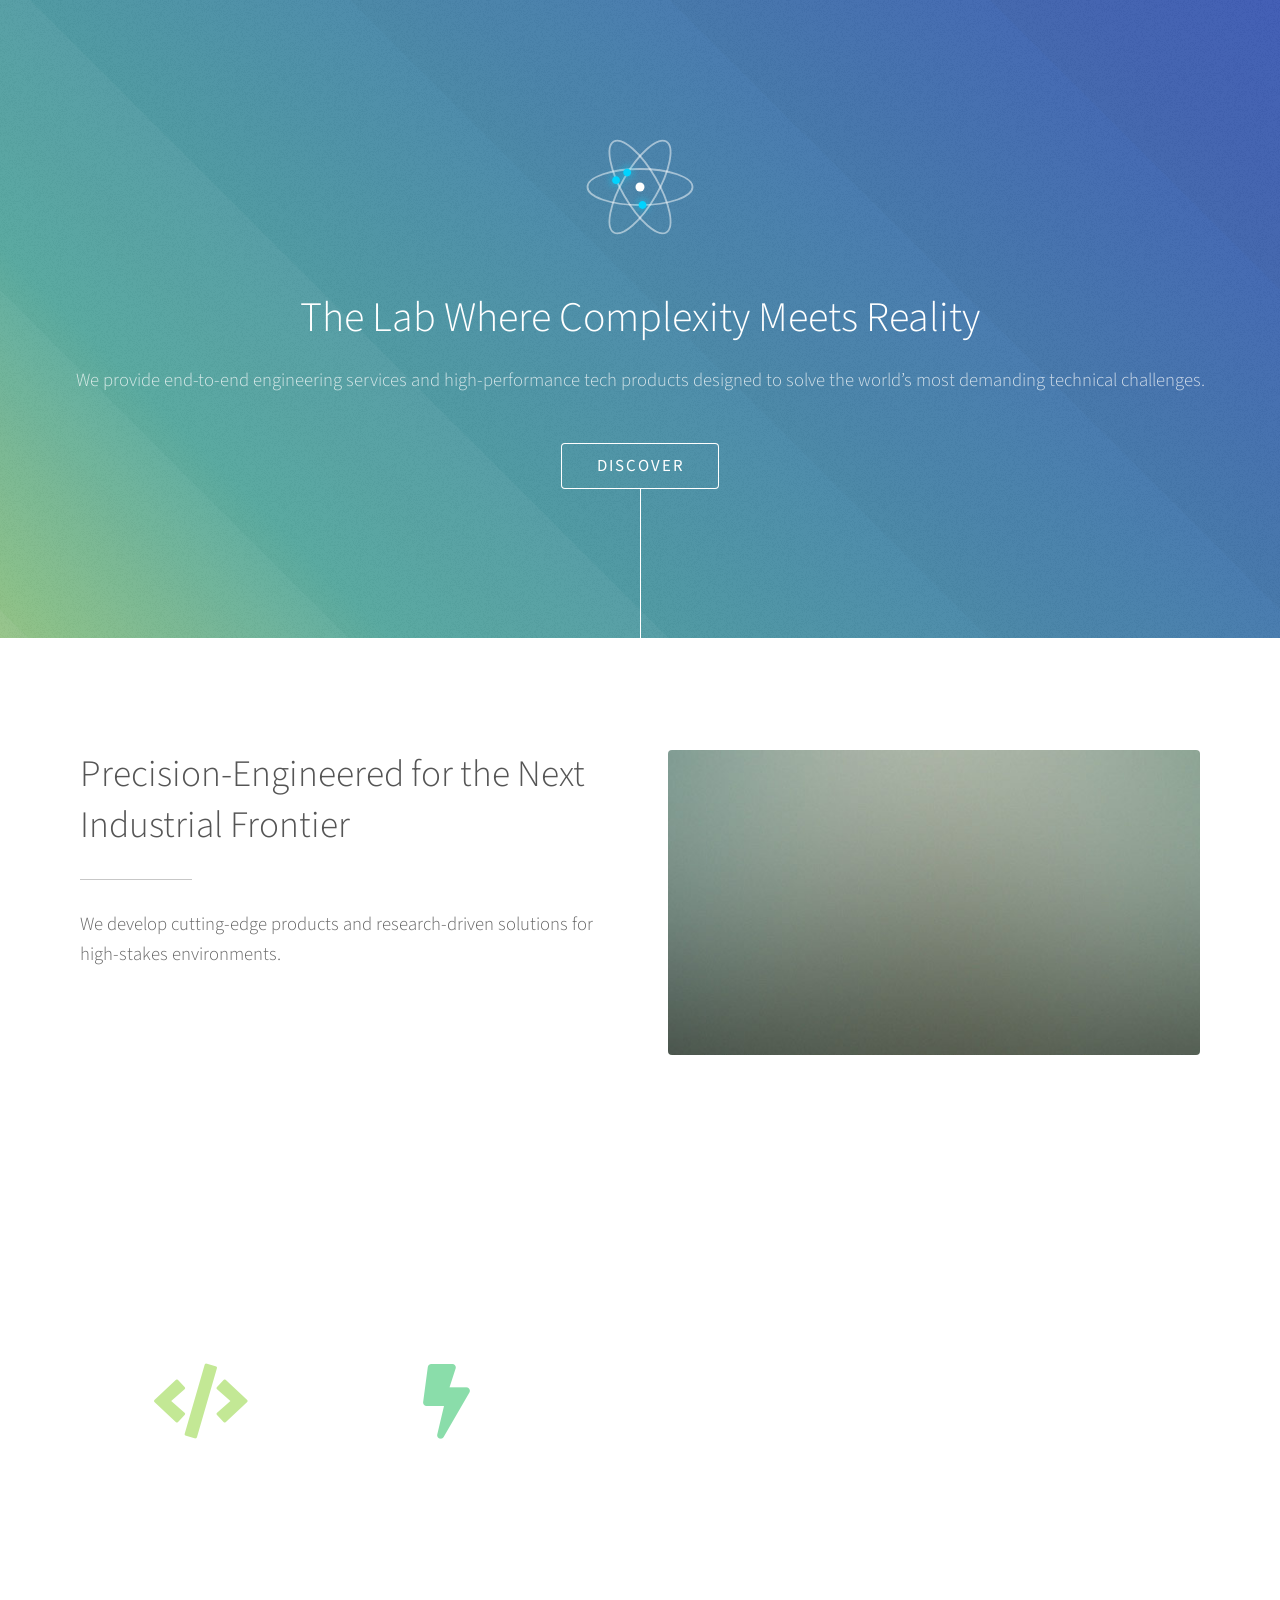
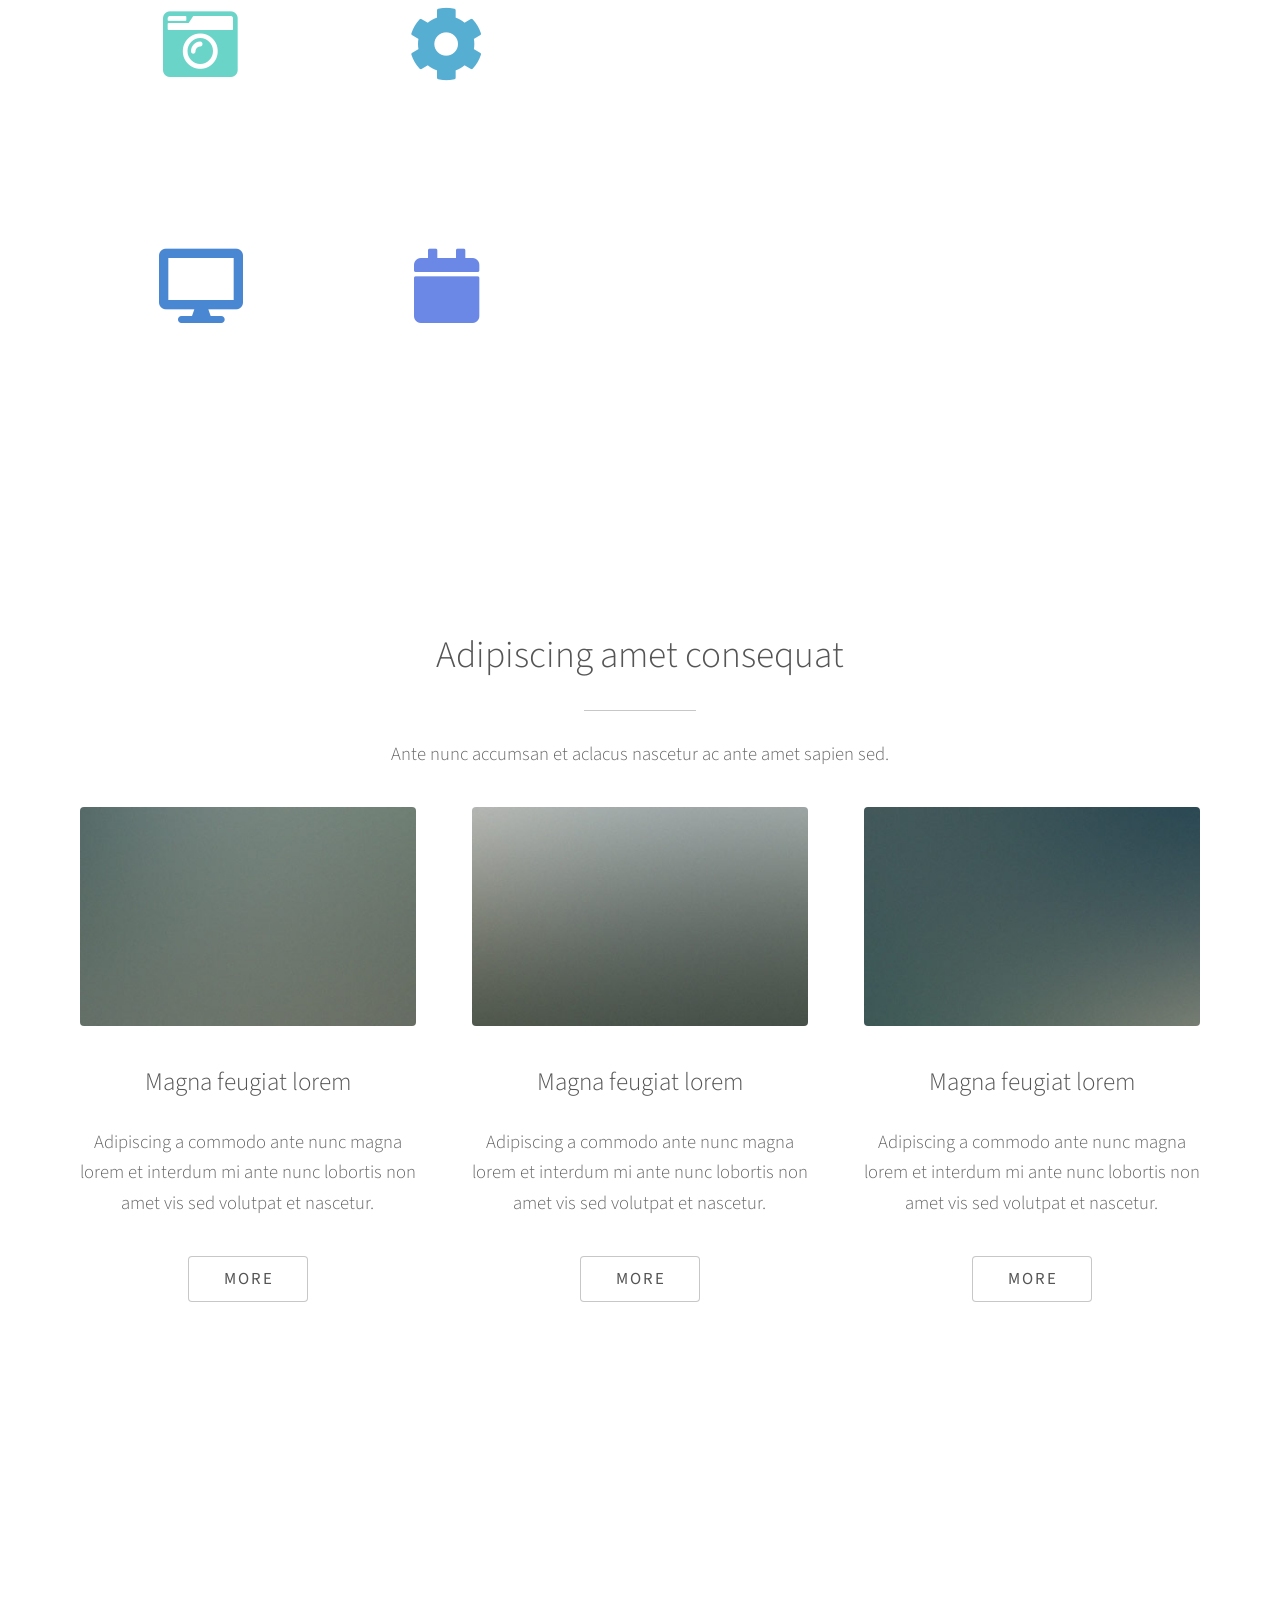
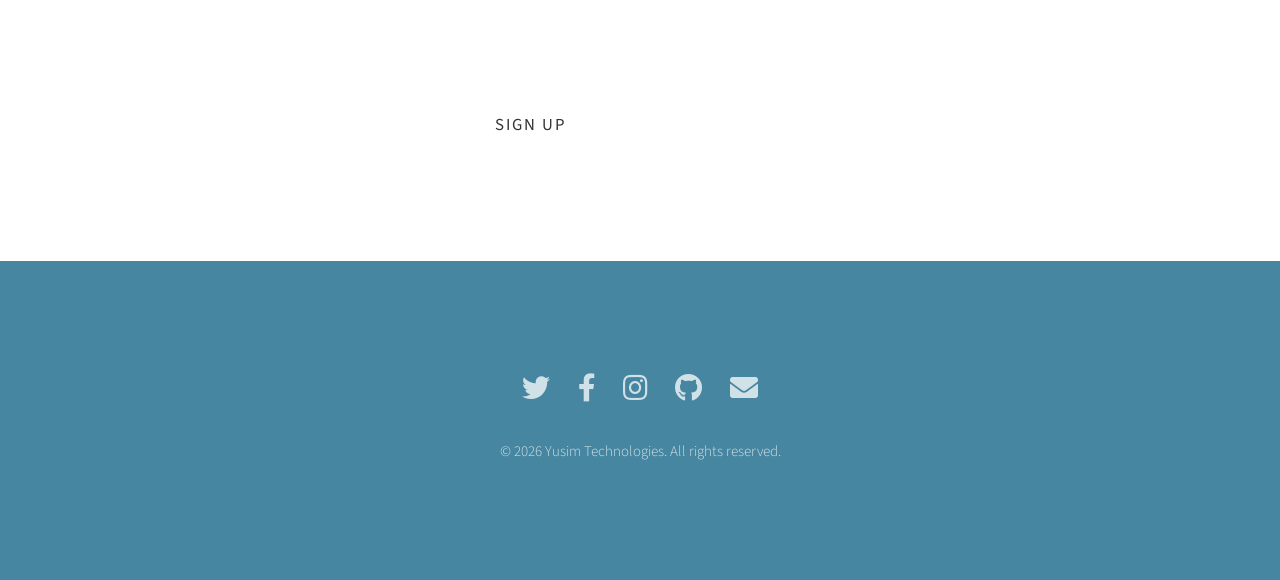
==== commit 68c41527: "Update index.html" ====
--- a/index.html
+++ b/index.html
@@ -10,7 +10,7 @@
 		<title>Yusim Technologies | High-Tech Engineering solutions</title>
 		<meta charset="utf-8" />
 		<meta name="viewport" content="width=device-width, initial-scale=1, user-scalable=no" />
-		<link rel="canonical" href="https://yusimtechnologies.com/" />
+		<link rel="canonical" href="https://www.yusimtechnologies.com/" />
 		<link rel="stylesheet" href="assets/css/main.css" />
 		<noscript><link rel="stylesheet" href="assets/css/noscript.css" /></noscript>
 	</head>
@@ -515,3 +515,4 @@
 
 
 
+
--- a/assets/css/main.css
+++ b/assets/css/main.css
@@ -3515,8 +3515,8 @@
 
 /* 1. The Container & Core Settings */
 .icon-lab {
-  width: 100px;
-  height: 100px;
+  width: 150px;
+  height: 150px;
   display: inline-block;
   vertical-align: middle;
   overflow: visible; /* Prevents the glow/pulse from being clipped */
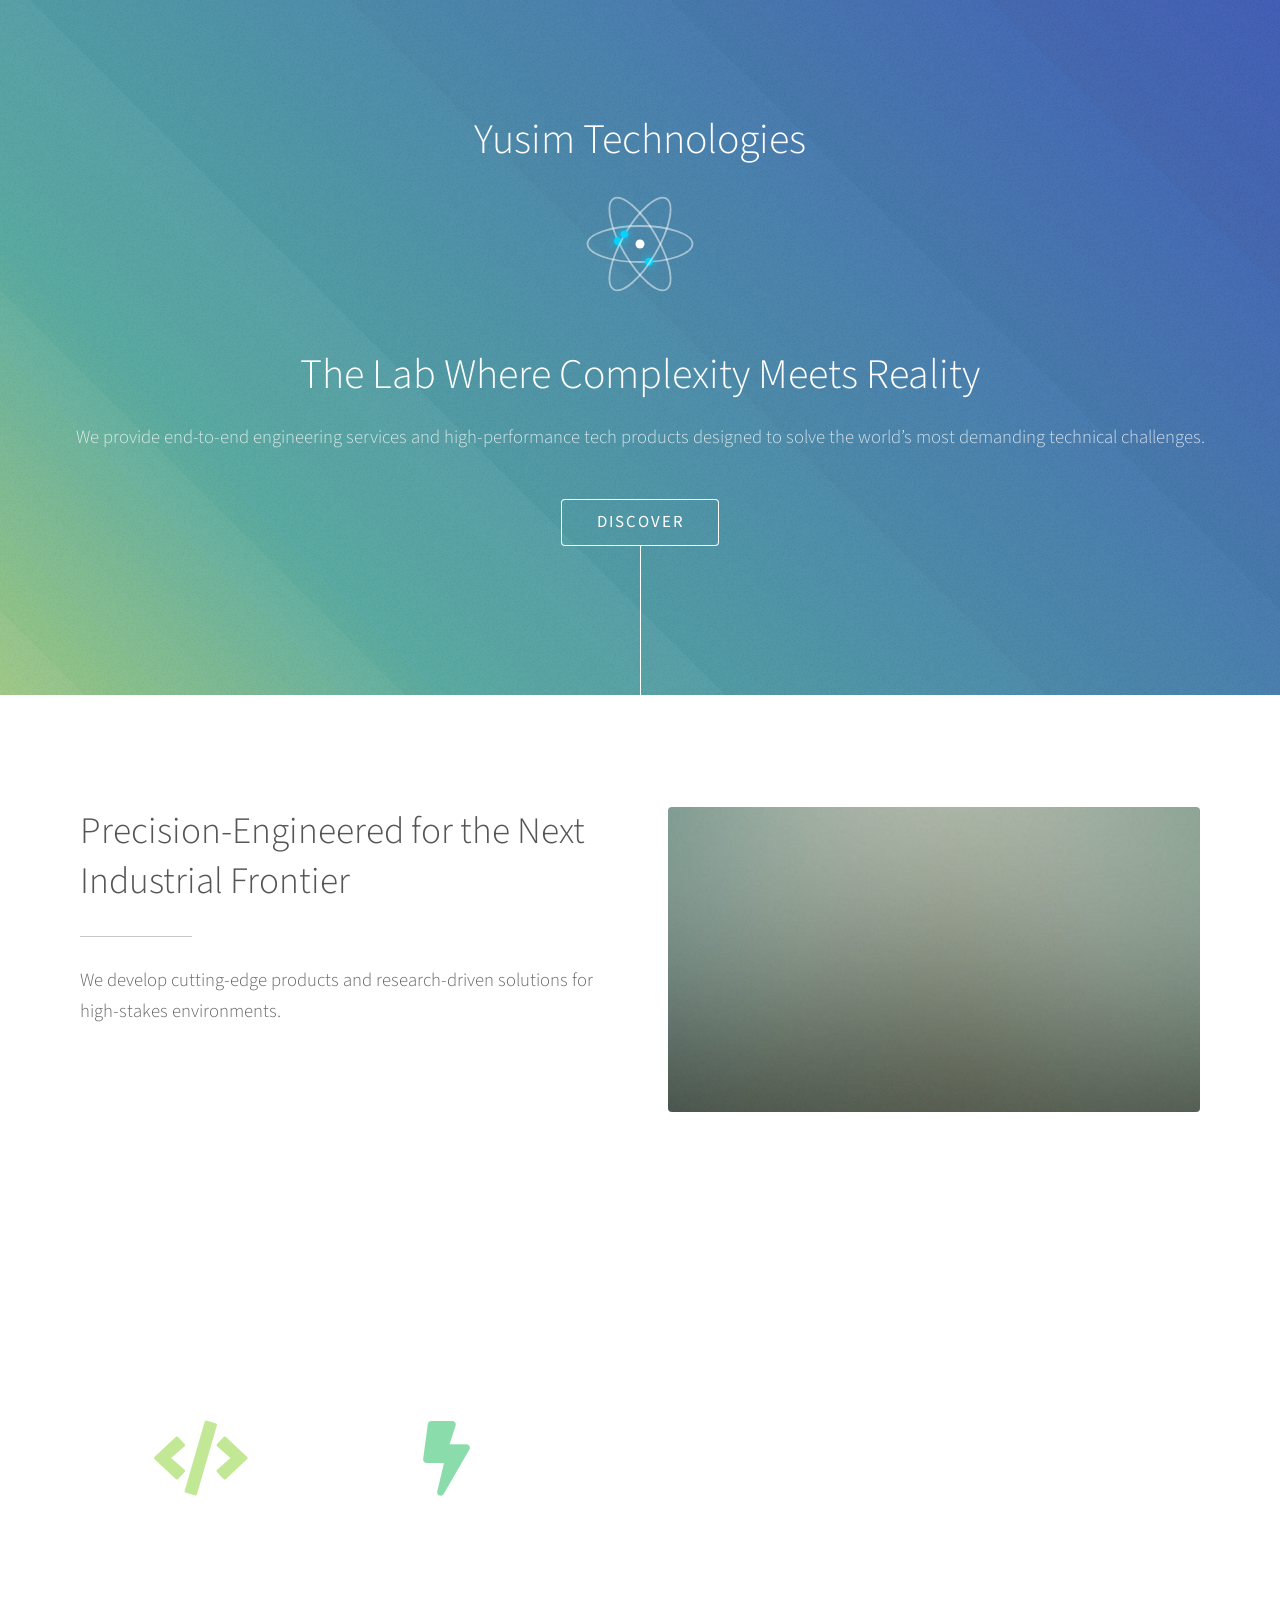
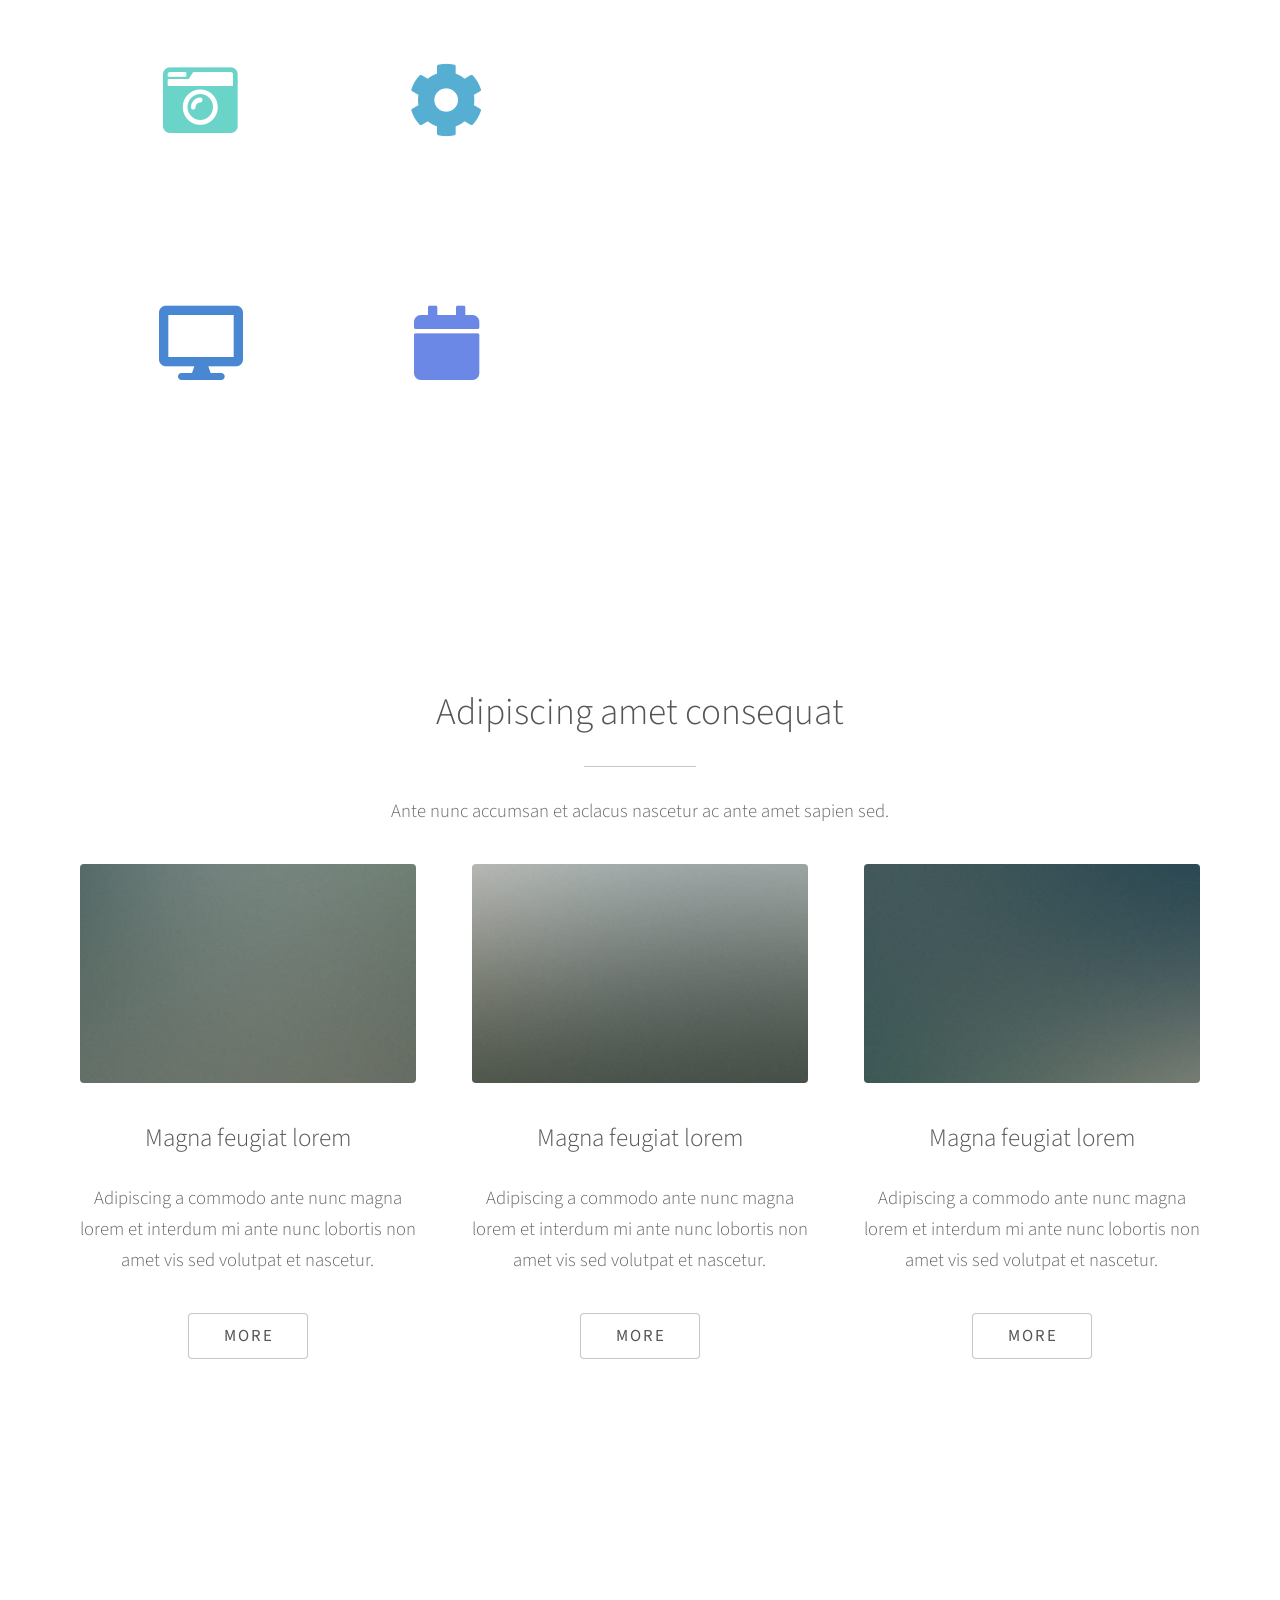
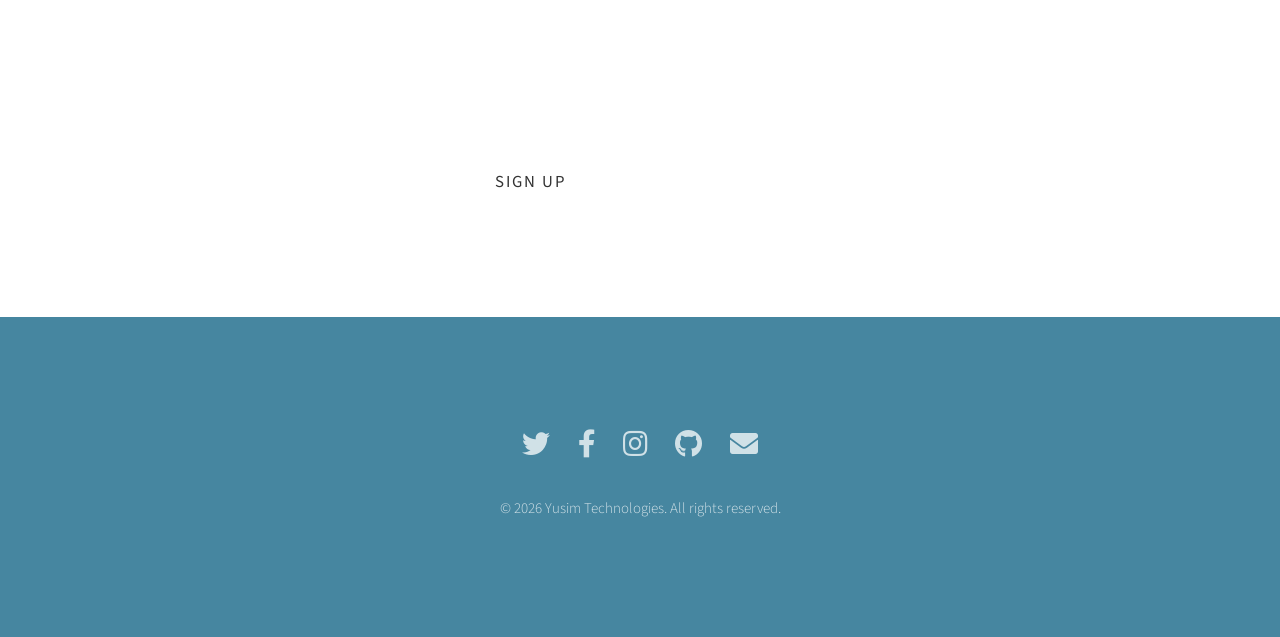
==== commit cc594fa6: "Update index.html" ====
--- a/index.html
+++ b/index.html
@@ -7,7 +7,7 @@
 -->
 <html>
 	<head>
-		<title>Yusim Technologies | High-Tech Engineering solutions</title>
+		<title>Yusim Technologies</title>
 		<meta charset="utf-8" />
 		<meta name="viewport" content="width=device-width, initial-scale=1, user-scalable=no" />
 		<link rel="canonical" href="https://www.yusimtechnologies.com/" />
@@ -18,6 +18,7 @@
 		<!-- Header -->
 			<section id="header">
 				<div class="inner">
+					<h1>Yusim Technologies</h1>
 					<span class="icon major">
 						<svg class="icon-lab" viewBox="0 0 100 100" xmlns="http://www.w3.org/2000/svg">
 						  <circle cx="50" cy="50" r="3" fill="currentColor" />
@@ -516,3 +517,4 @@
 
 
 
+
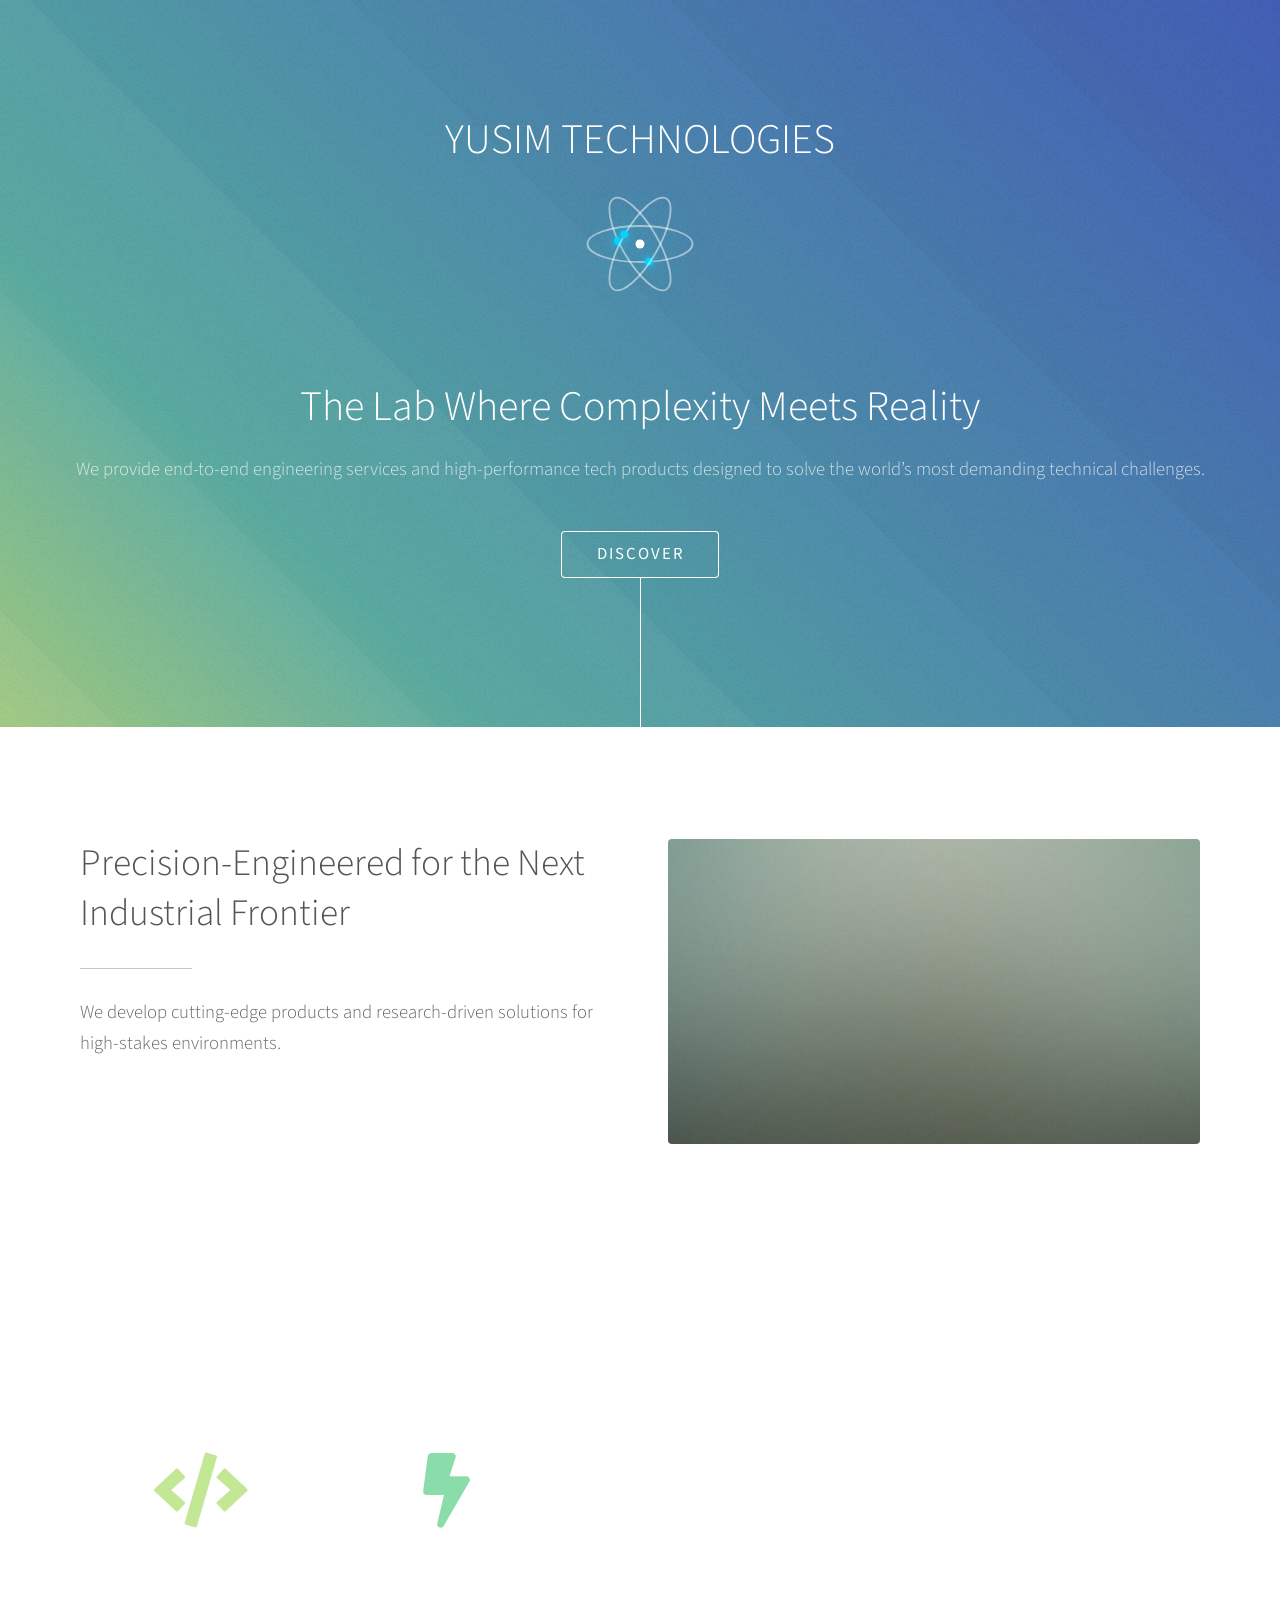
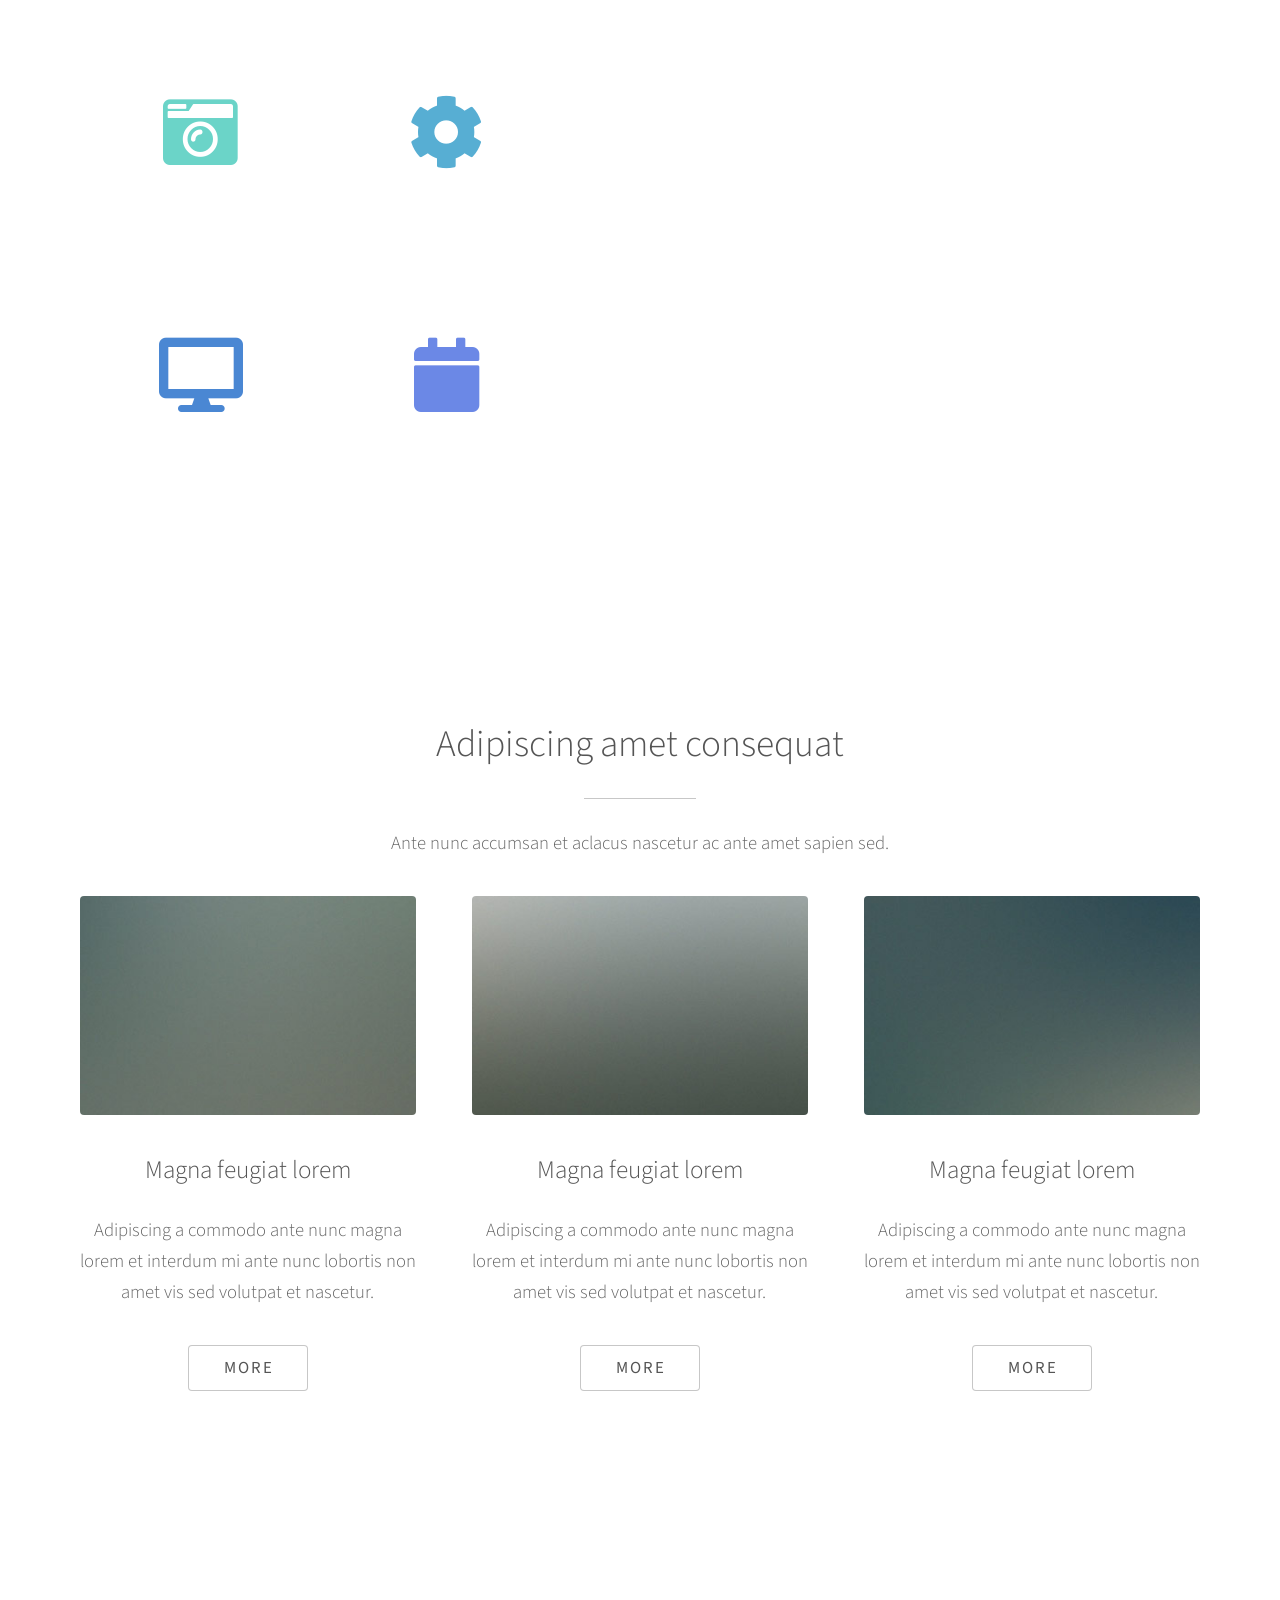
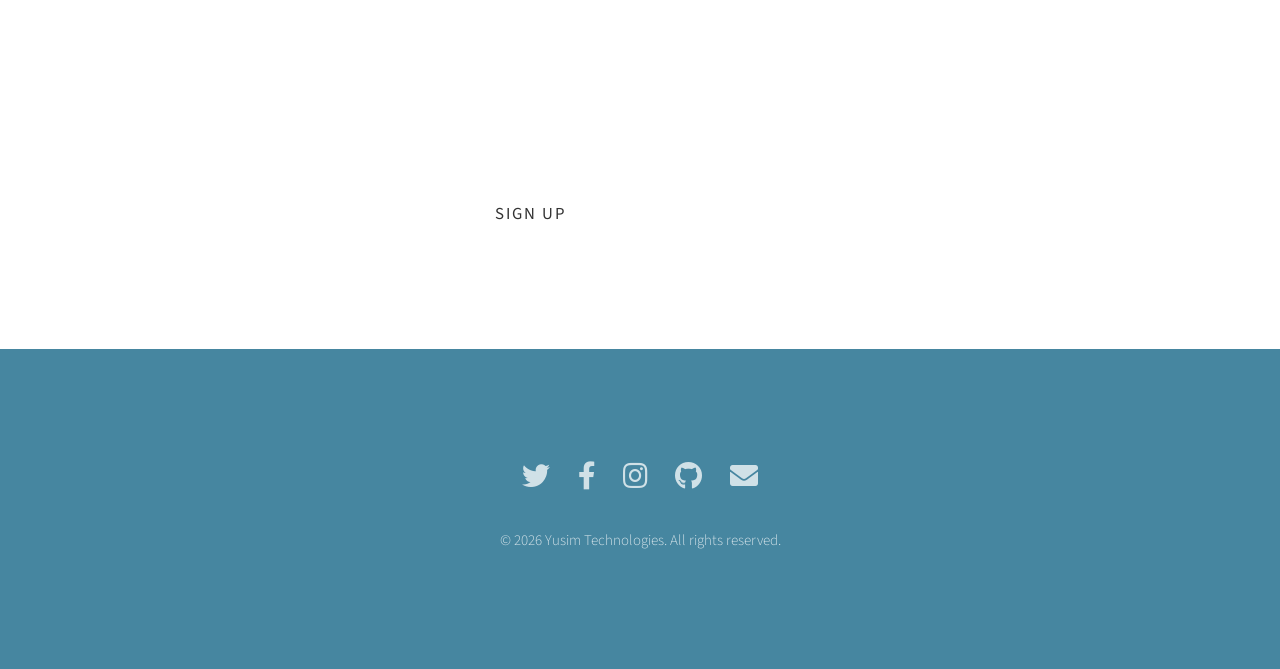
==== commit 586305f6: "Update index.html" ====
--- a/index.html
+++ b/index.html
@@ -18,7 +18,7 @@
 		<!-- Header -->
 			<section id="header">
 				<div class="inner">
-					<h1>Yusim Technologies</h1>
+					<h1 id="headerYus">YUSIM TECHNOLOGIES</h1>
 					<span class="icon major">
 						<svg class="icon-lab" viewBox="0 0 100 100" xmlns="http://www.w3.org/2000/svg">
 						  <circle cx="50" cy="50" r="3" fill="currentColor" />
@@ -518,3 +518,4 @@
 
 
 
+
--- a/assets/css/main.css
+++ b/assets/css/main.css
@@ -3568,3 +3568,49 @@
     filter: drop-shadow(0 0 8px #ffcc00); /* Core Glow */
   }
 }
+
+Gemini said
+Since I can't see your screen directly, I’ve put together a visual representation of how the "High-Energy Engineering" header will look with the massive bold text, the gold pulsing core, and the blue electrons.
+
+Imagine this centered at the top of your site:
+
+The Visual Layout
+The Typography: By using font-weight: 900 and 4.5rem, the "YUSIM TECH" title becomes the dominant anchor of the page. It feels heavy, stable, and established.
+
+The Contrast: The Gold core acts as a "Power Source" (the heart of the company), while the Blue electrons represent "Innovation and Data" moving around it.
+
+The Space: Because we integrated the SVG into the Photon span class, it sits perfectly above the text without causing that "shrinking" glitch.
+
+The Final "Master Code" for this look
+To get exactly what is shown in the description above, ensure your main.css has this specific combination:
+
+/* --- THE YUSIM HEADER --- */
+
+#headerYus h1 {
+    font-size: 5rem;              /* Massive Size */
+    font-weight: 900;             /* Maximum Boldness */
+    color: #ffffff;               /* Clean White */
+    text-transform: uppercase;    /* Industrial Feel */
+    letter-spacing: -3px;         /* Tight, Modern Kerning */
+    line-height: 0.9;             /* Stacked look */
+    margin: 1rem 0;
+    text-shadow: 0 10px 30px rgba(0,0,0,0.5); /* Adds depth */
+}
+
+/* The Glow Effect on the Atom */
+.icon-lab {
+    filter: drop-shadow(0 0 15px rgba(0, 212, 255, 0.4));
+    margin-bottom: 2rem;
+}
+
+/* Mobile Responsiveness (Prevents the 'Tiny Text' glitch) */
+@media screen and (max-width: 736px) {
+    #headerYus h1 {
+        font-size: 2.5rem;
+        letter-spacing: -1px;
+    }
+    .icon-lab {
+        width: 80px !important;
+        height: 80px !important;
+    }
+}
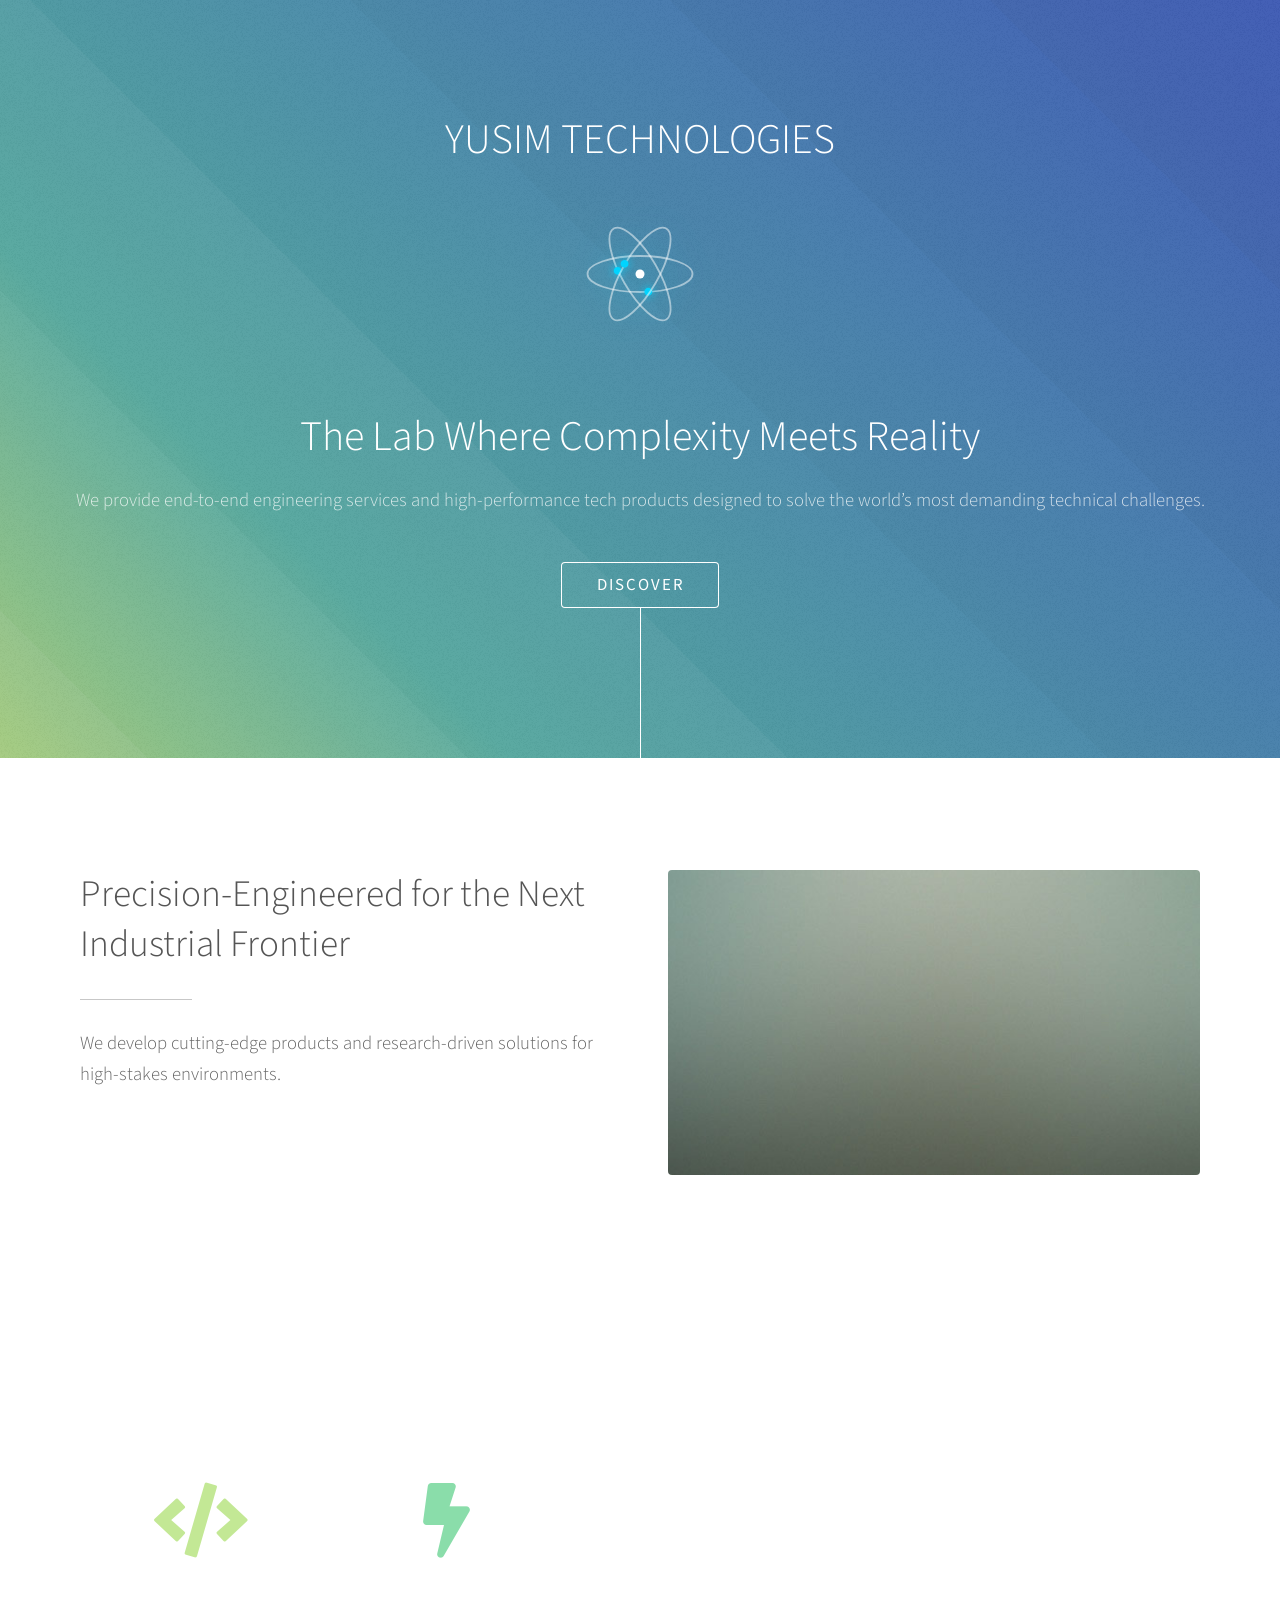
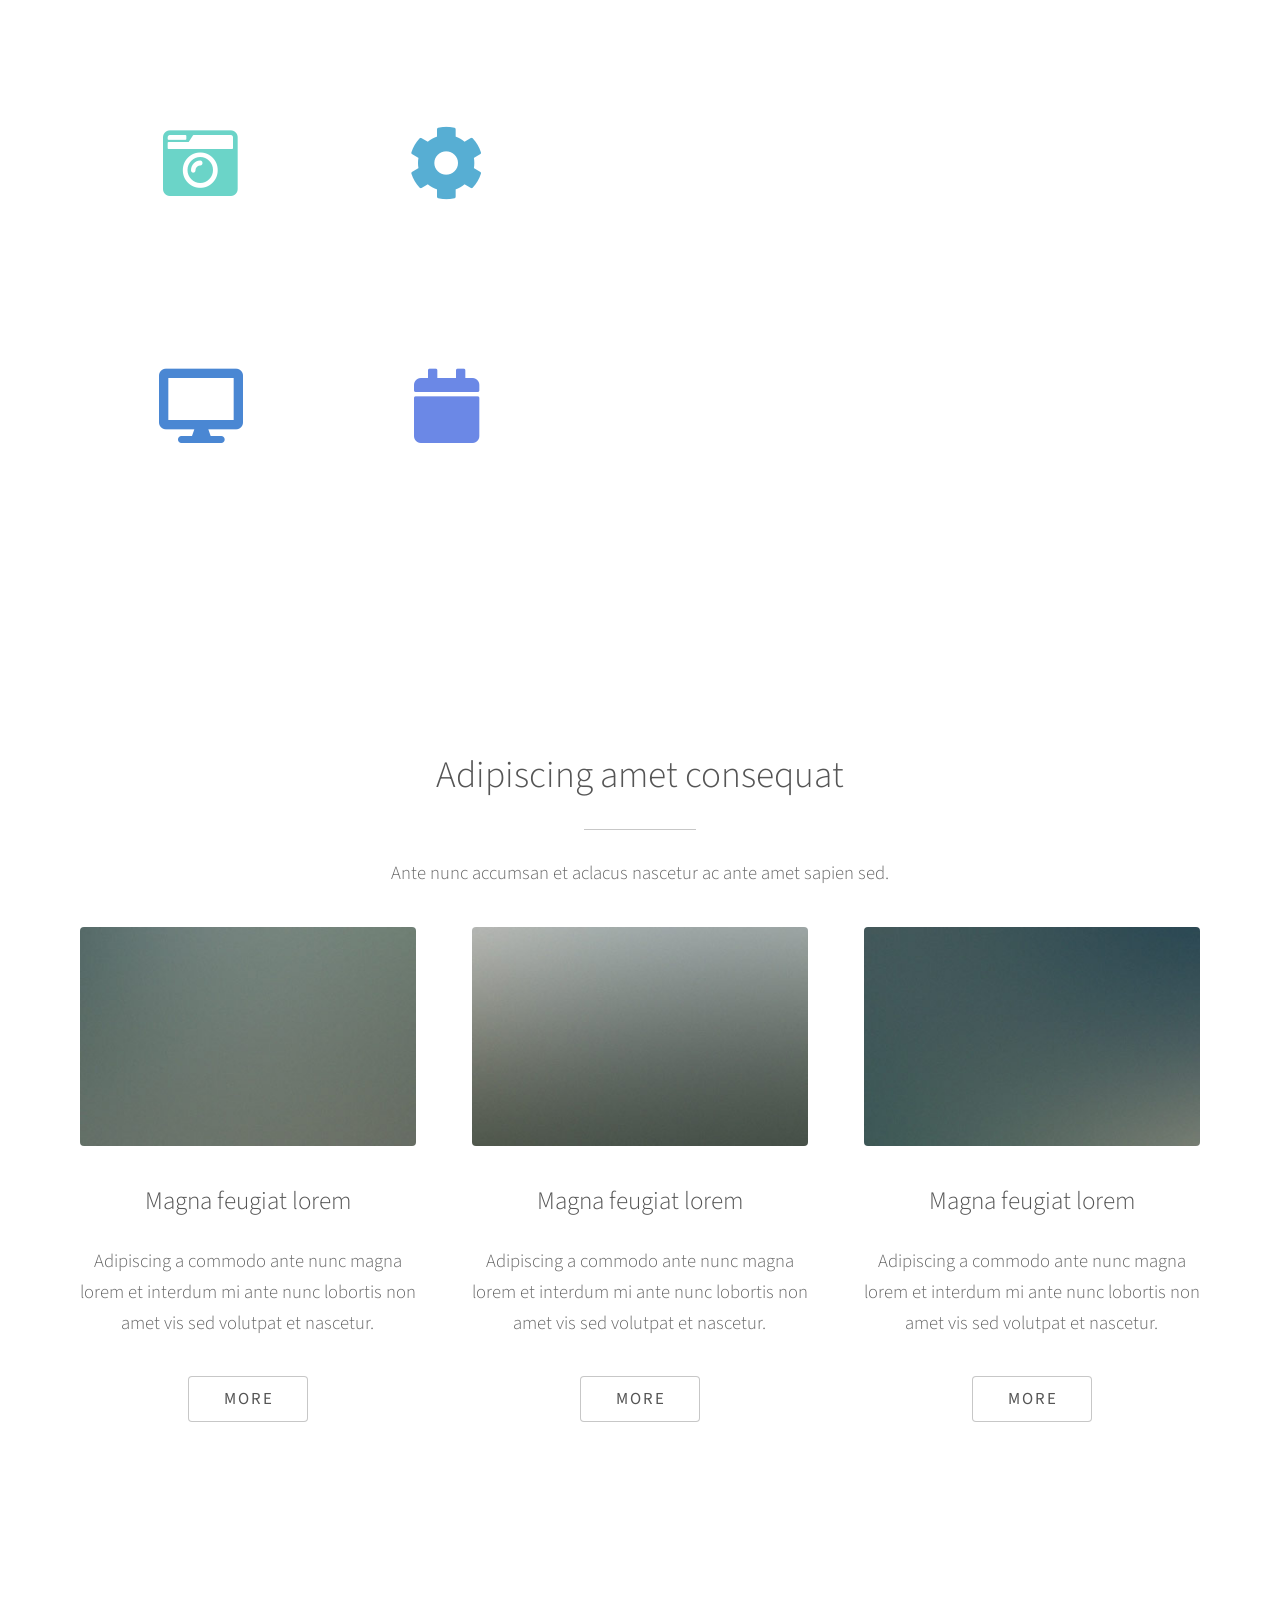
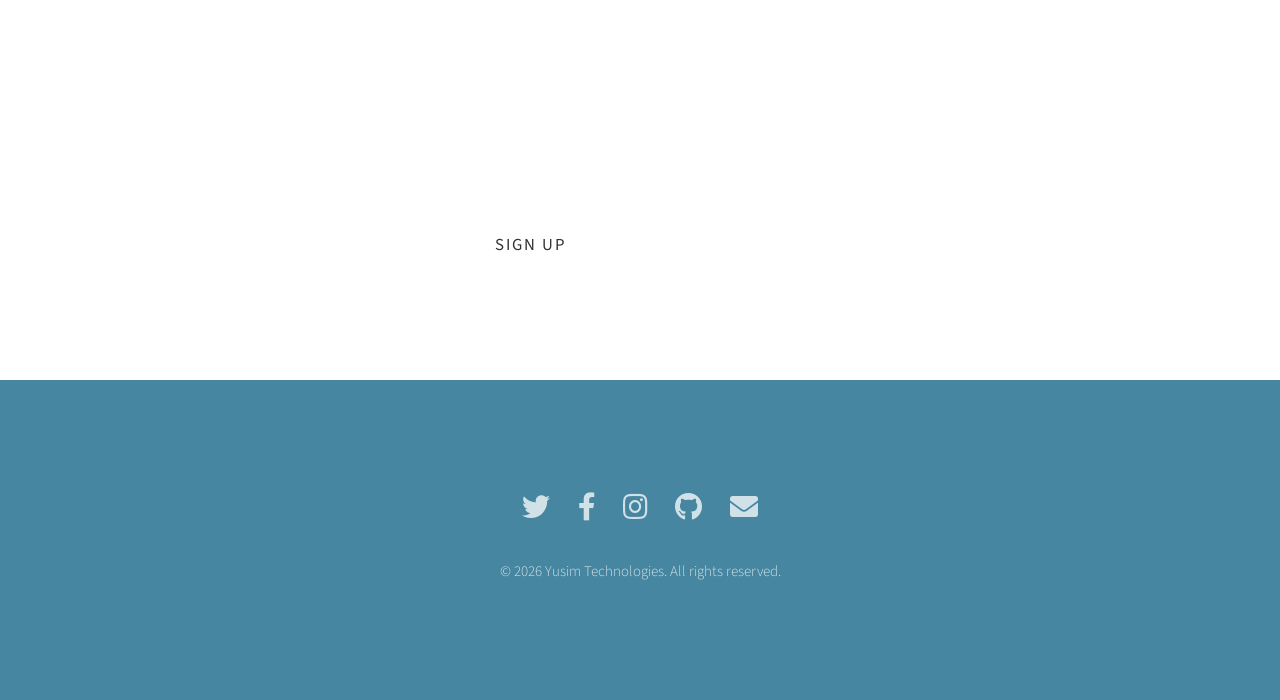
==== commit 7239f636: "Update index.html" ====
--- a/index.html
+++ b/index.html
@@ -19,6 +19,7 @@
 			<section id="header">
 				<div class="inner">
 					<h1 id="headerYus">YUSIM TECHNOLOGIES</h1>
+					<br>
 					<span class="icon major">
 						<svg class="icon-lab" viewBox="0 0 100 100" xmlns="http://www.w3.org/2000/svg">
 						  <circle cx="50" cy="50" r="3" fill="currentColor" />
@@ -519,3 +520,4 @@
 
 
 
+
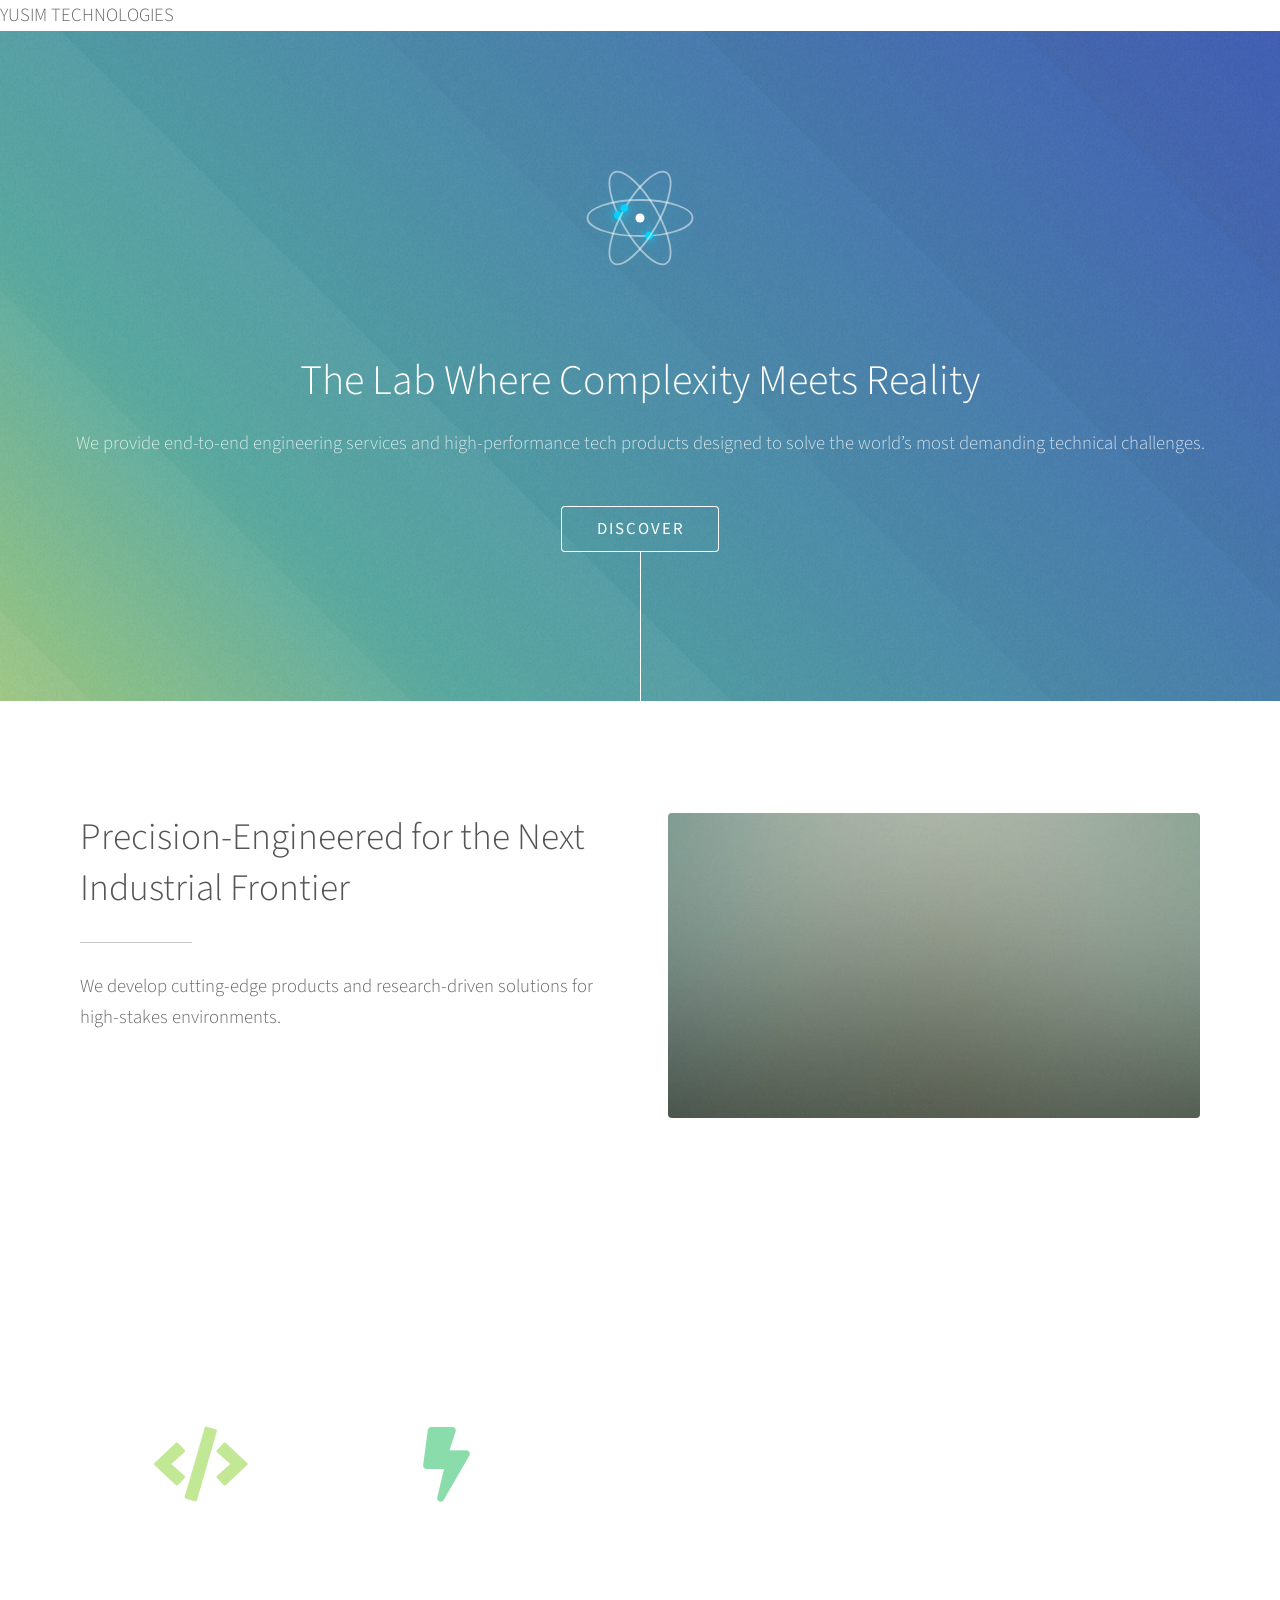
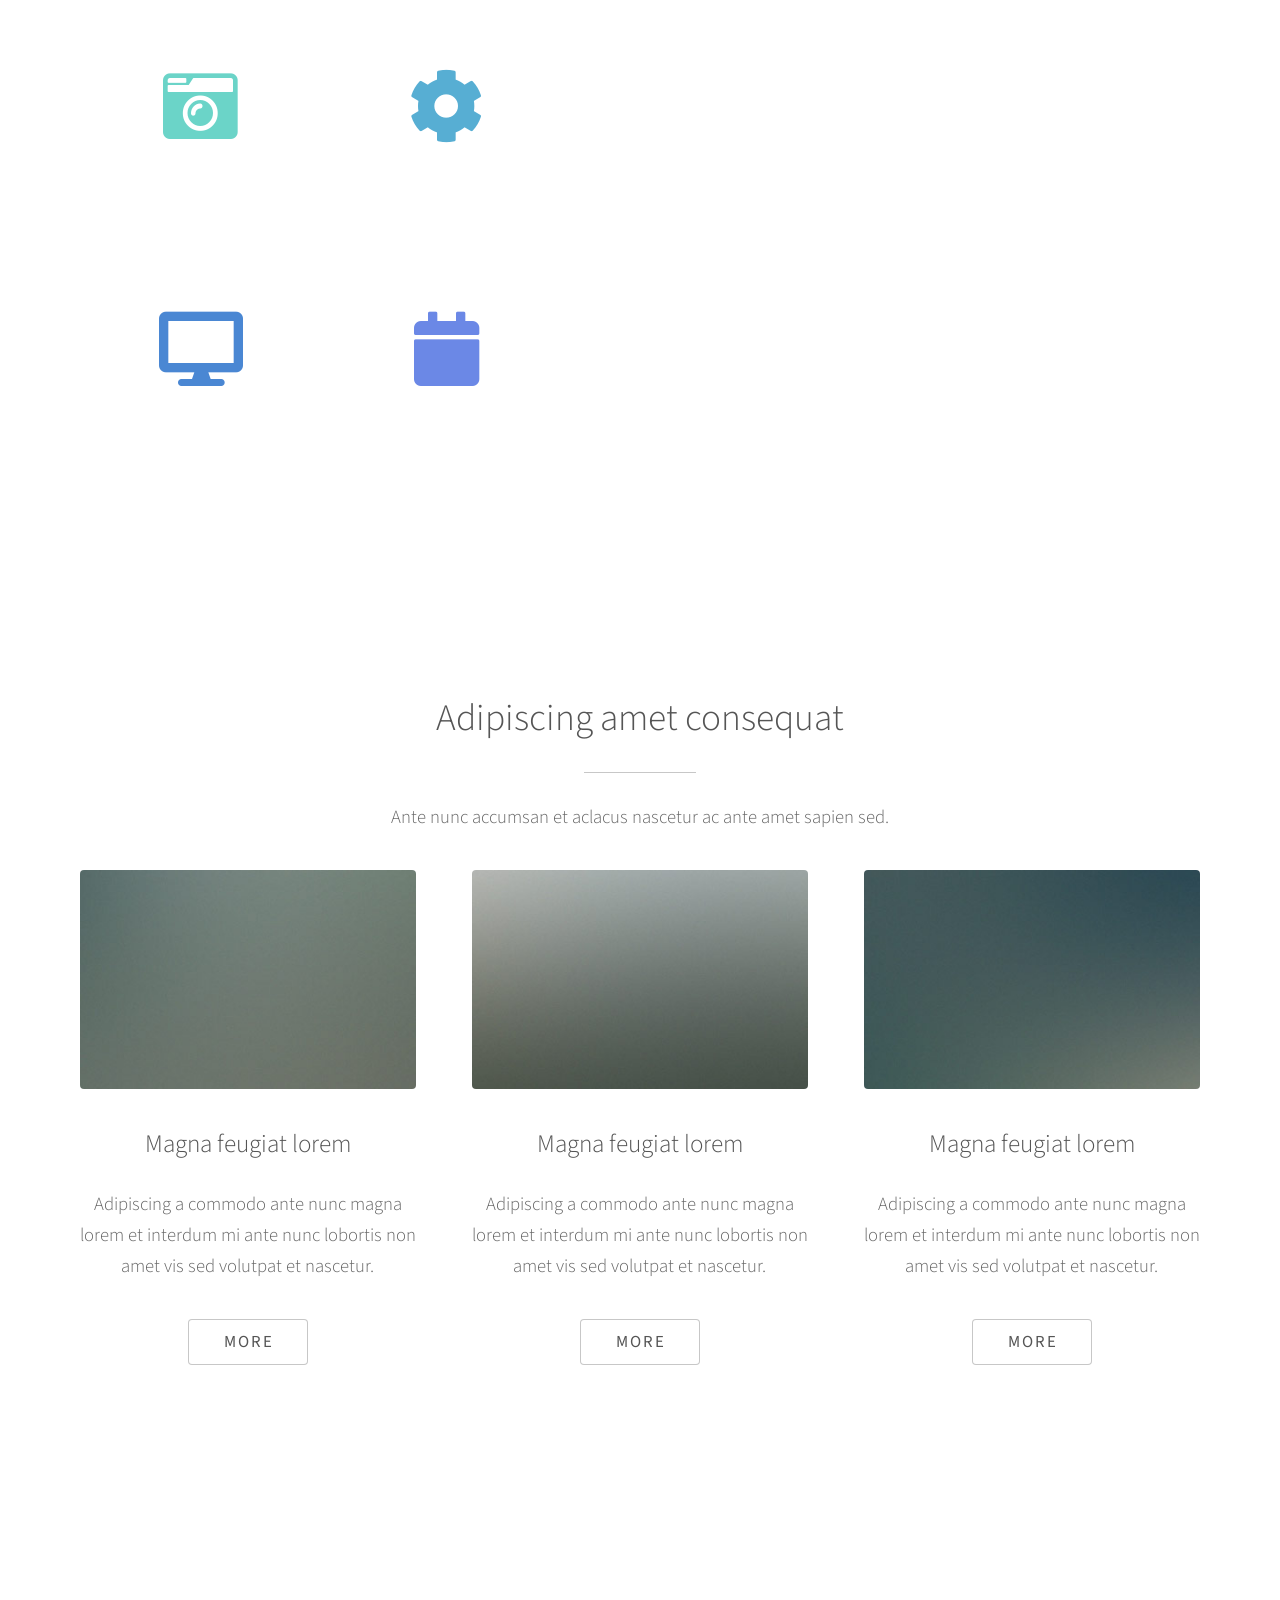
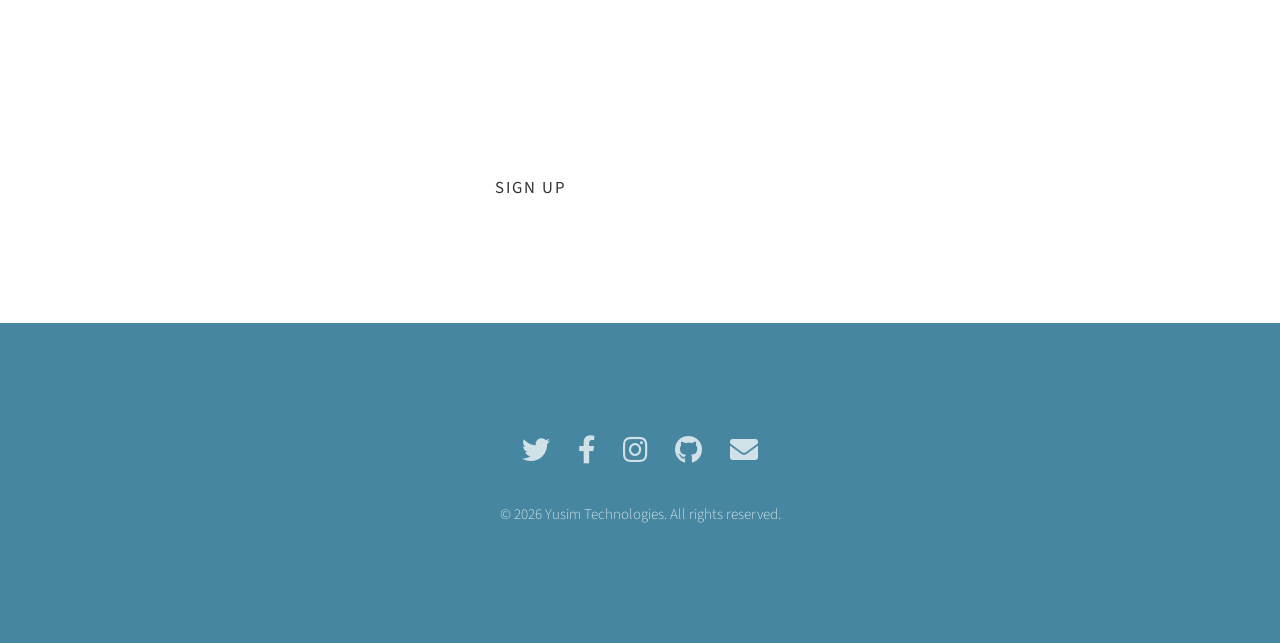
==== commit 5cf94c06: "Update index.html" ====
--- a/index.html
+++ b/index.html
@@ -16,10 +16,11 @@
 	</head>
 	<body class="is-preload">
 		<!-- Header -->
+			<section id="headerYus">YUSIM TECHNOLOGIES</h1>
+					<br>
+			</section>
 			<section id="header">
 				<div class="inner">
-					<h1 id="headerYus">YUSIM TECHNOLOGIES</h1>
-					<br>
 					<span class="icon major">
 						<svg class="icon-lab" viewBox="0 0 100 100" xmlns="http://www.w3.org/2000/svg">
 						  <circle cx="50" cy="50" r="3" fill="currentColor" />
@@ -521,3 +522,4 @@
 
 
 
+
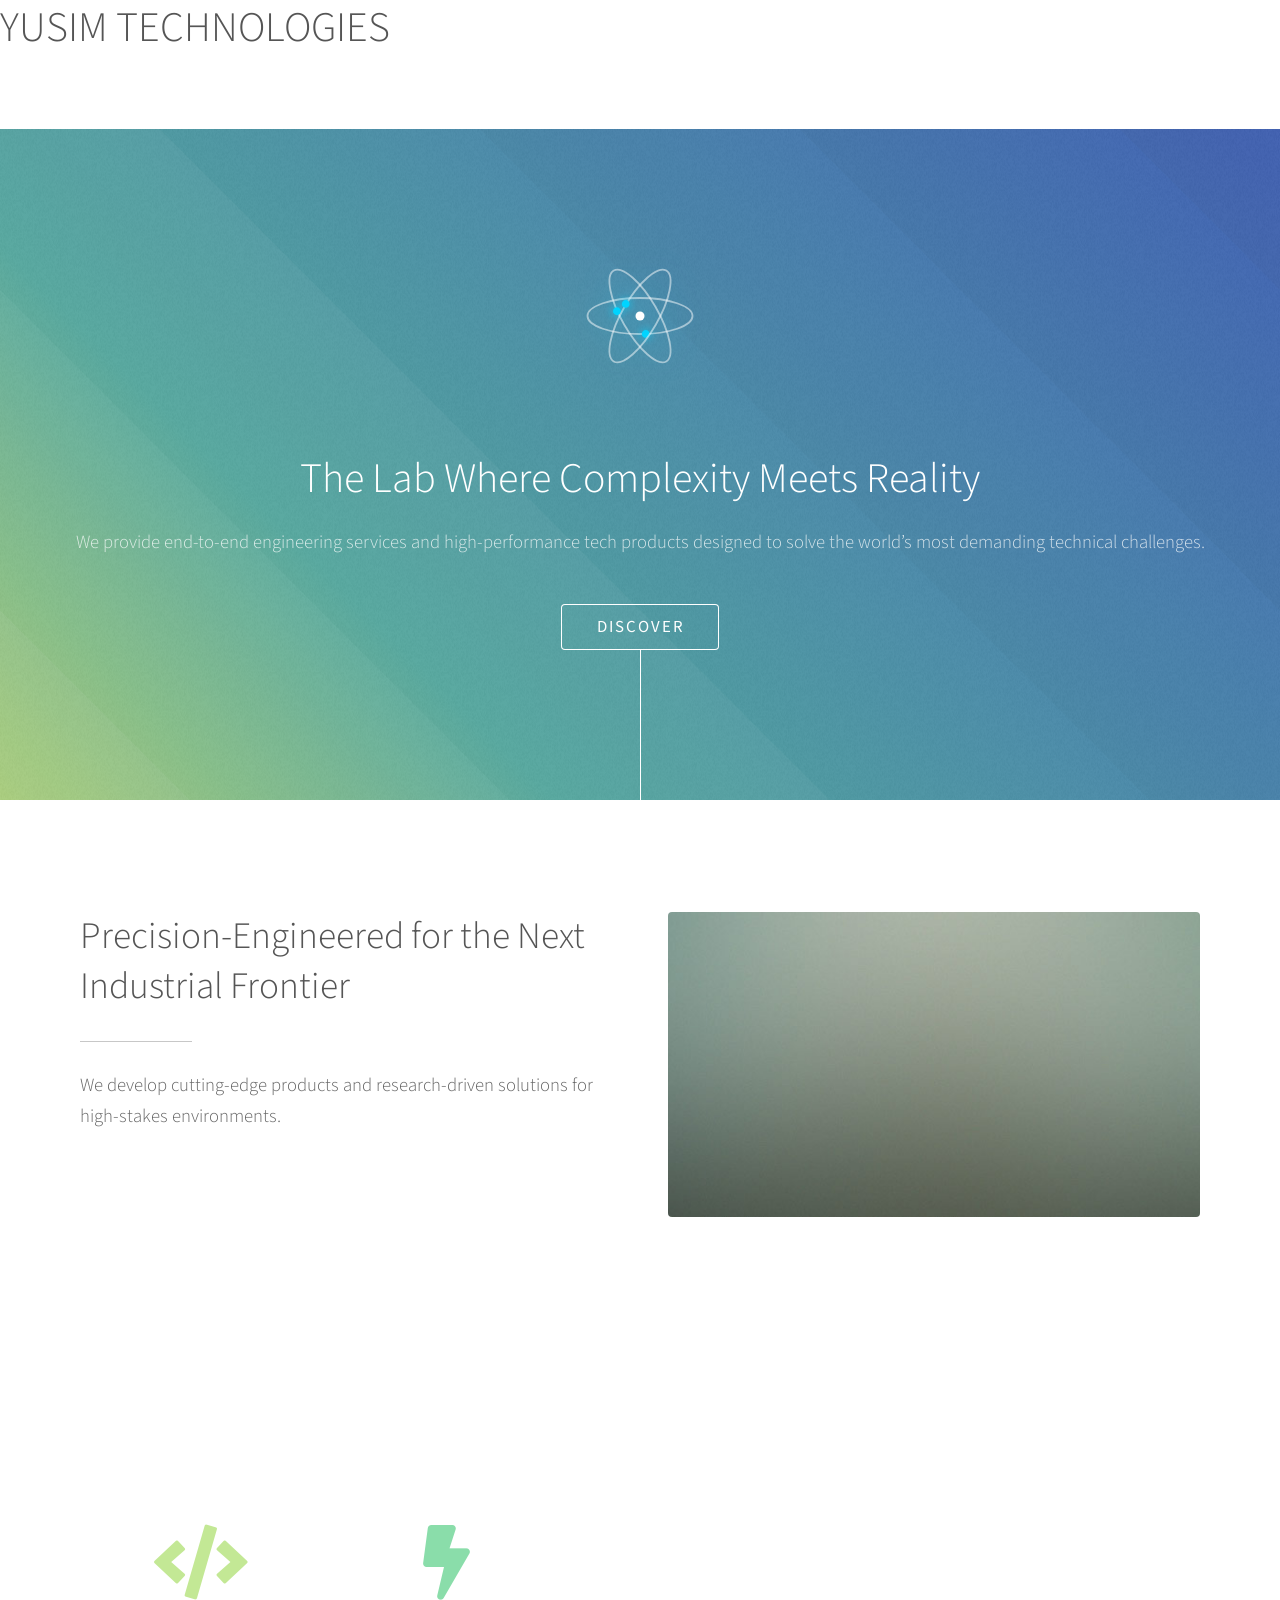
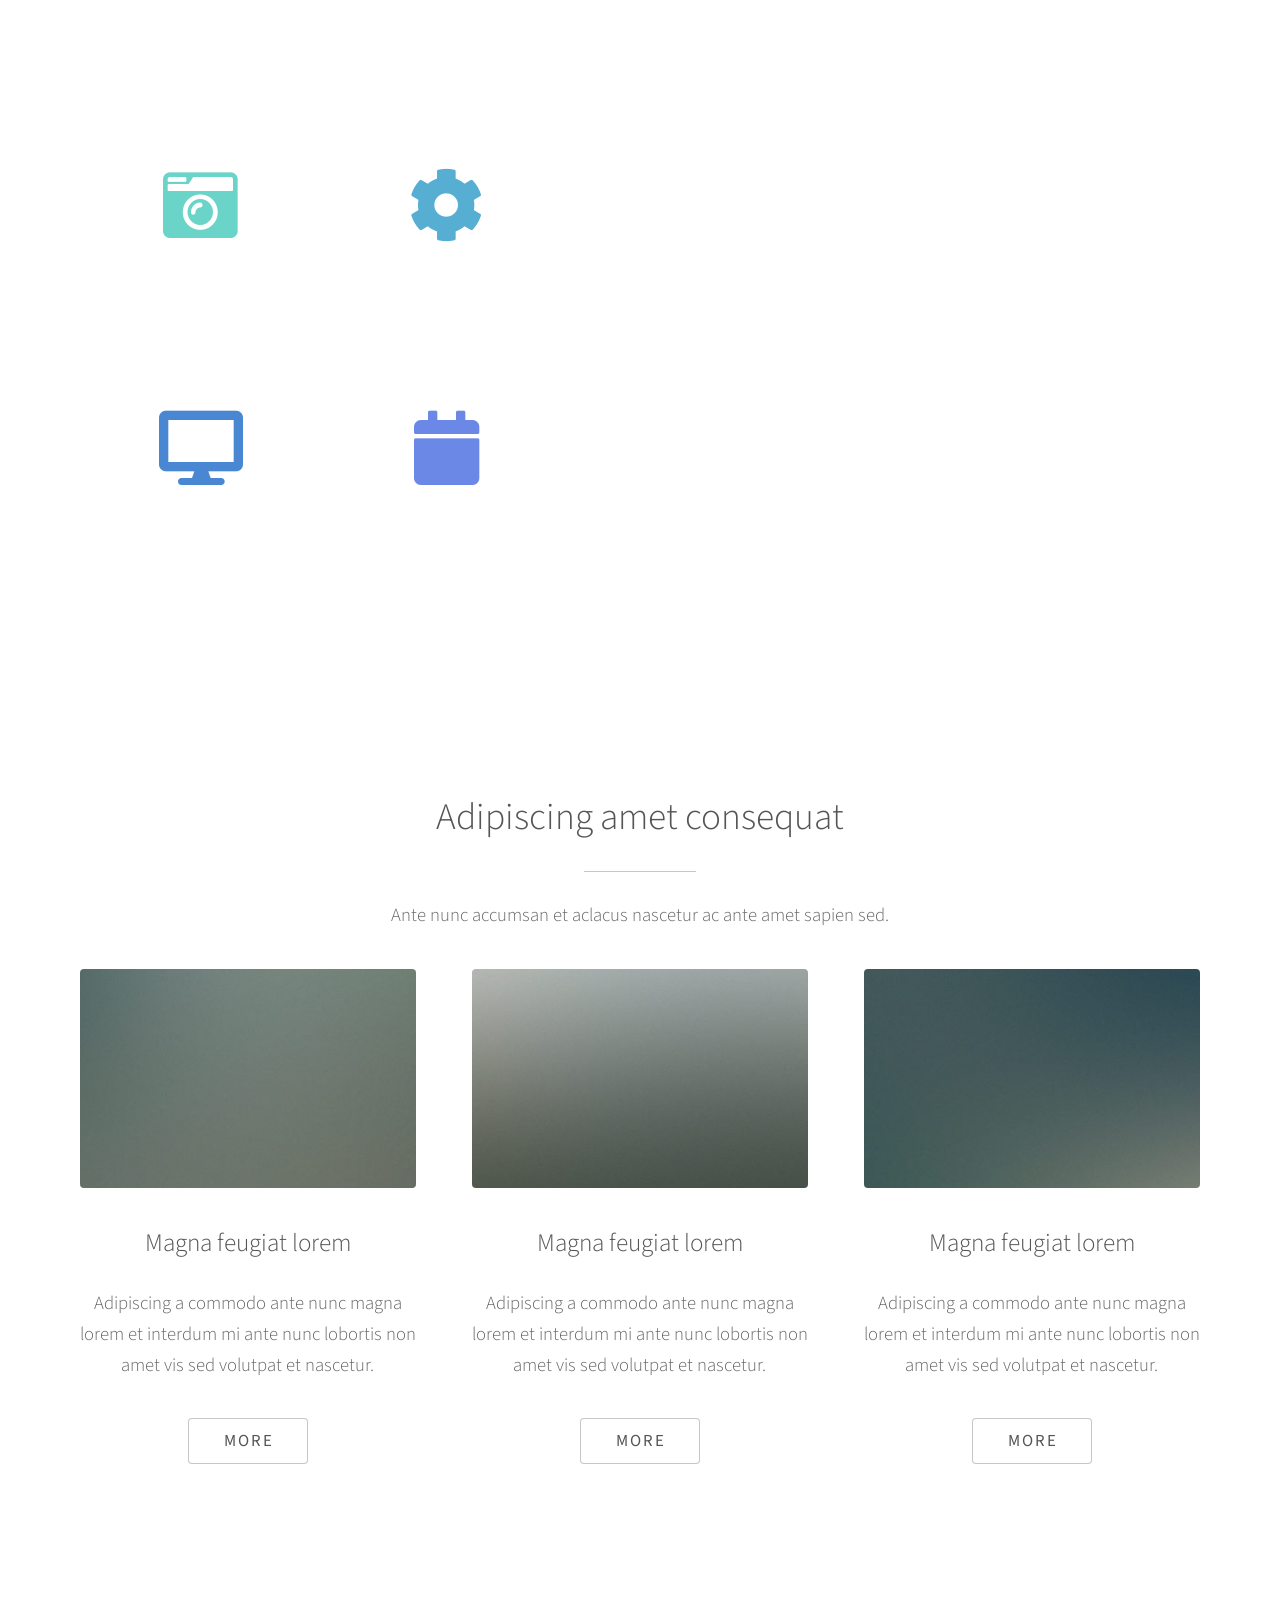
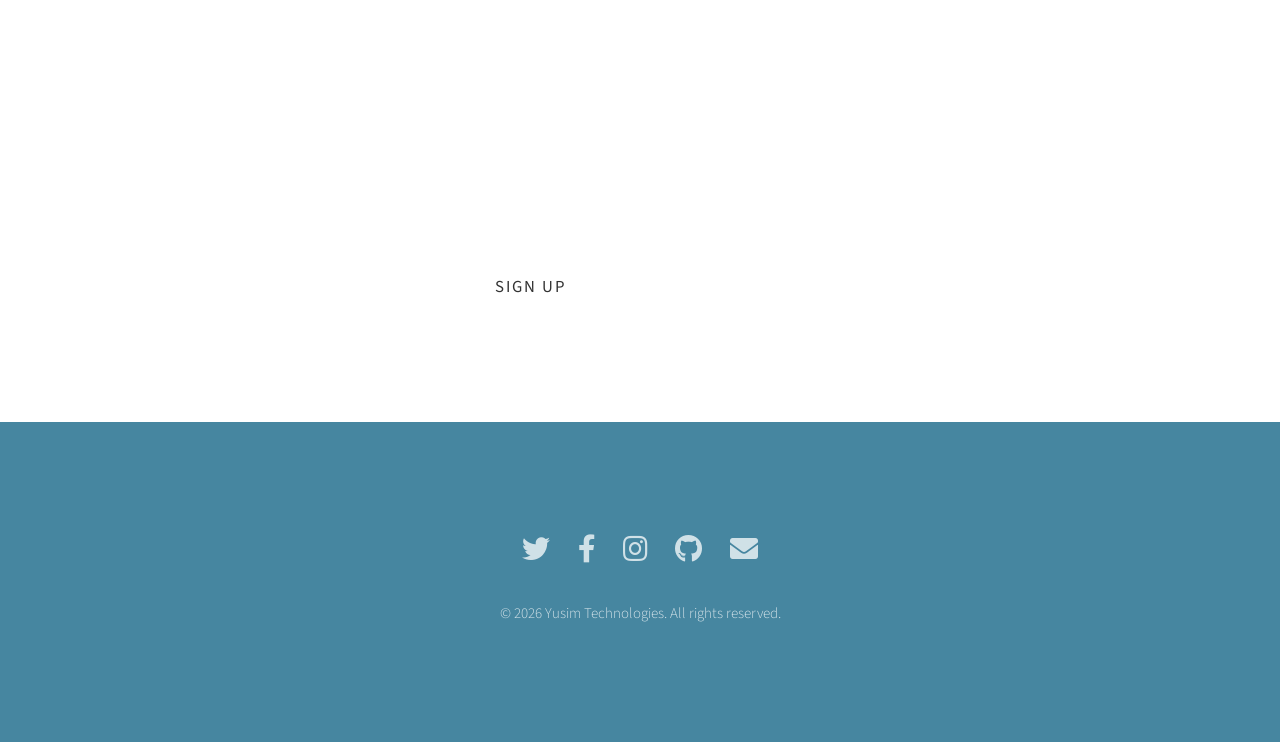
==== commit edb5259a: "Update index.html" ====
--- a/index.html
+++ b/index.html
@@ -16,8 +16,9 @@
 	</head>
 	<body class="is-preload">
 		<!-- Header -->
-			<section id="headerYus">YUSIM TECHNOLOGIES</h1>
-					<br>
+			<section id="headerYus">
+				<h1>YUSIM TECHNOLOGIES</h1>
+				<br>
 			</section>
 			<section id="header">
 				<div class="inner">
@@ -523,3 +524,4 @@
 
 
 
+
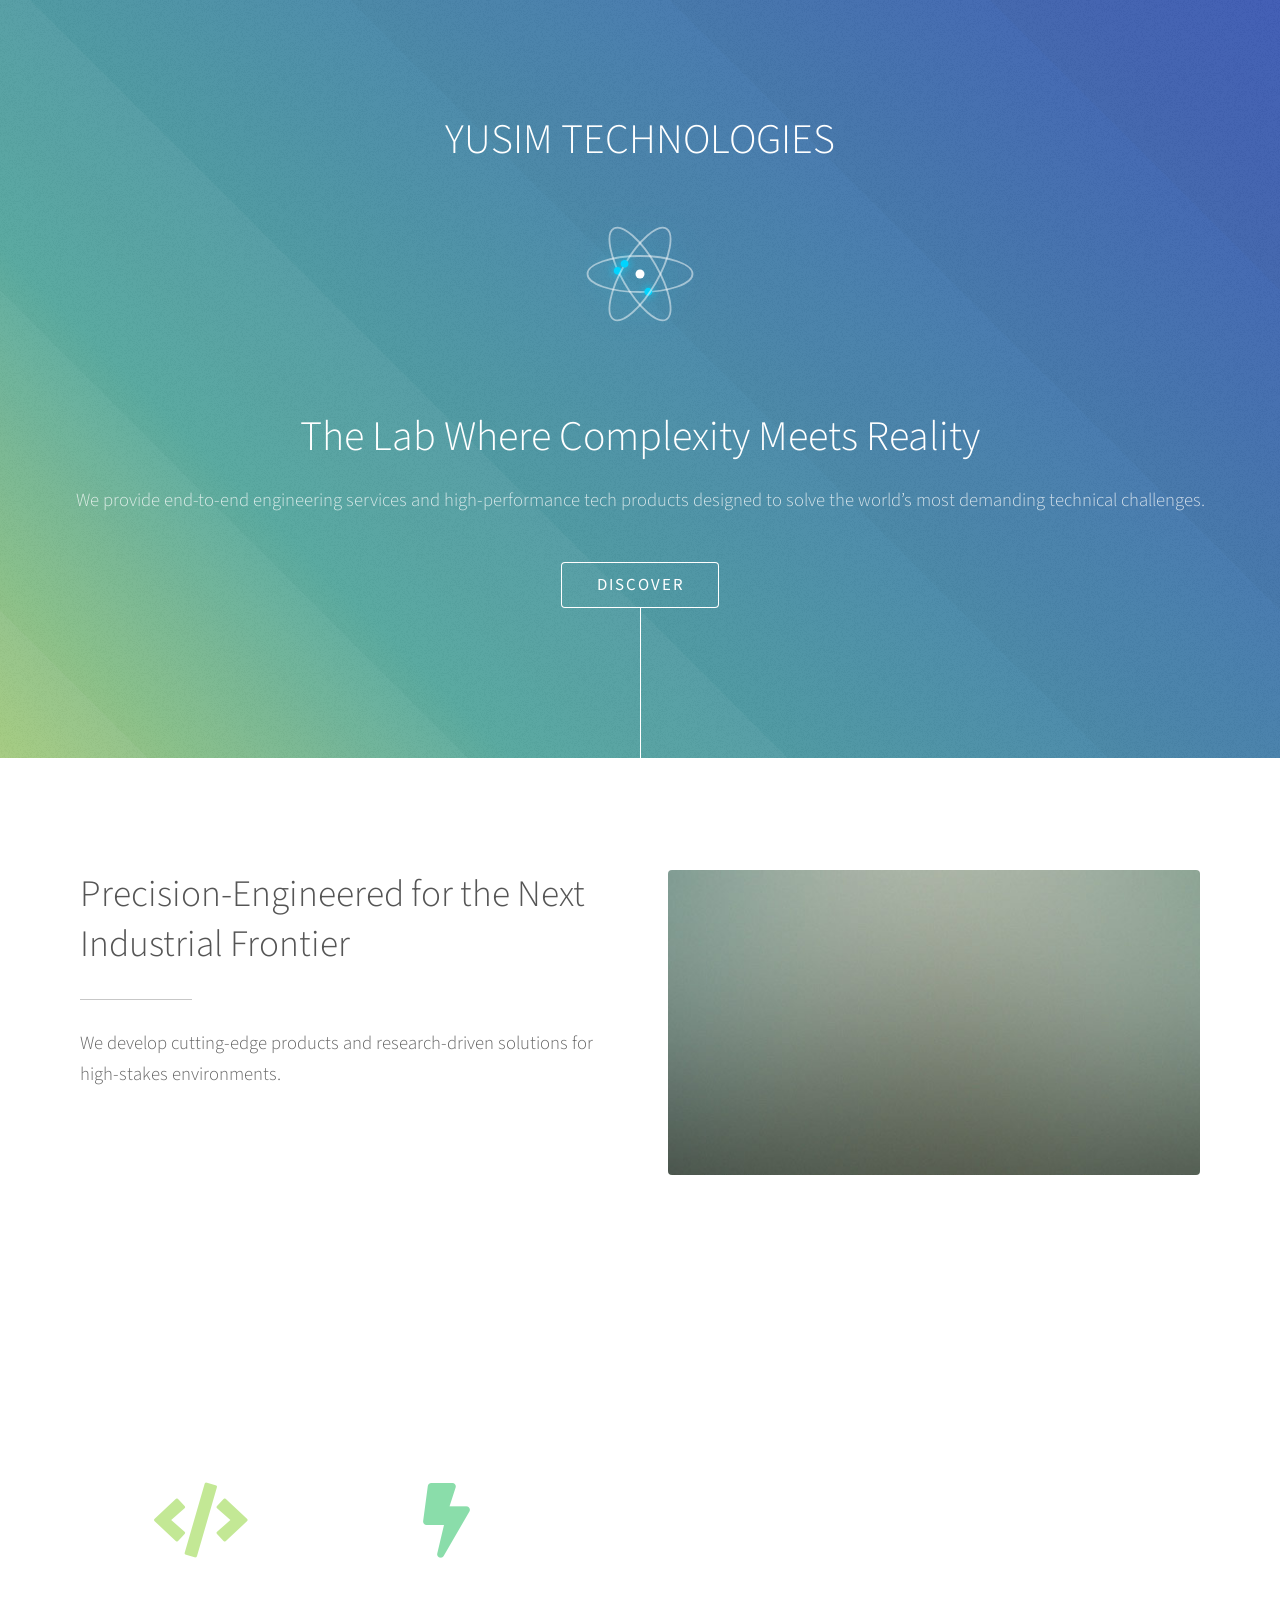
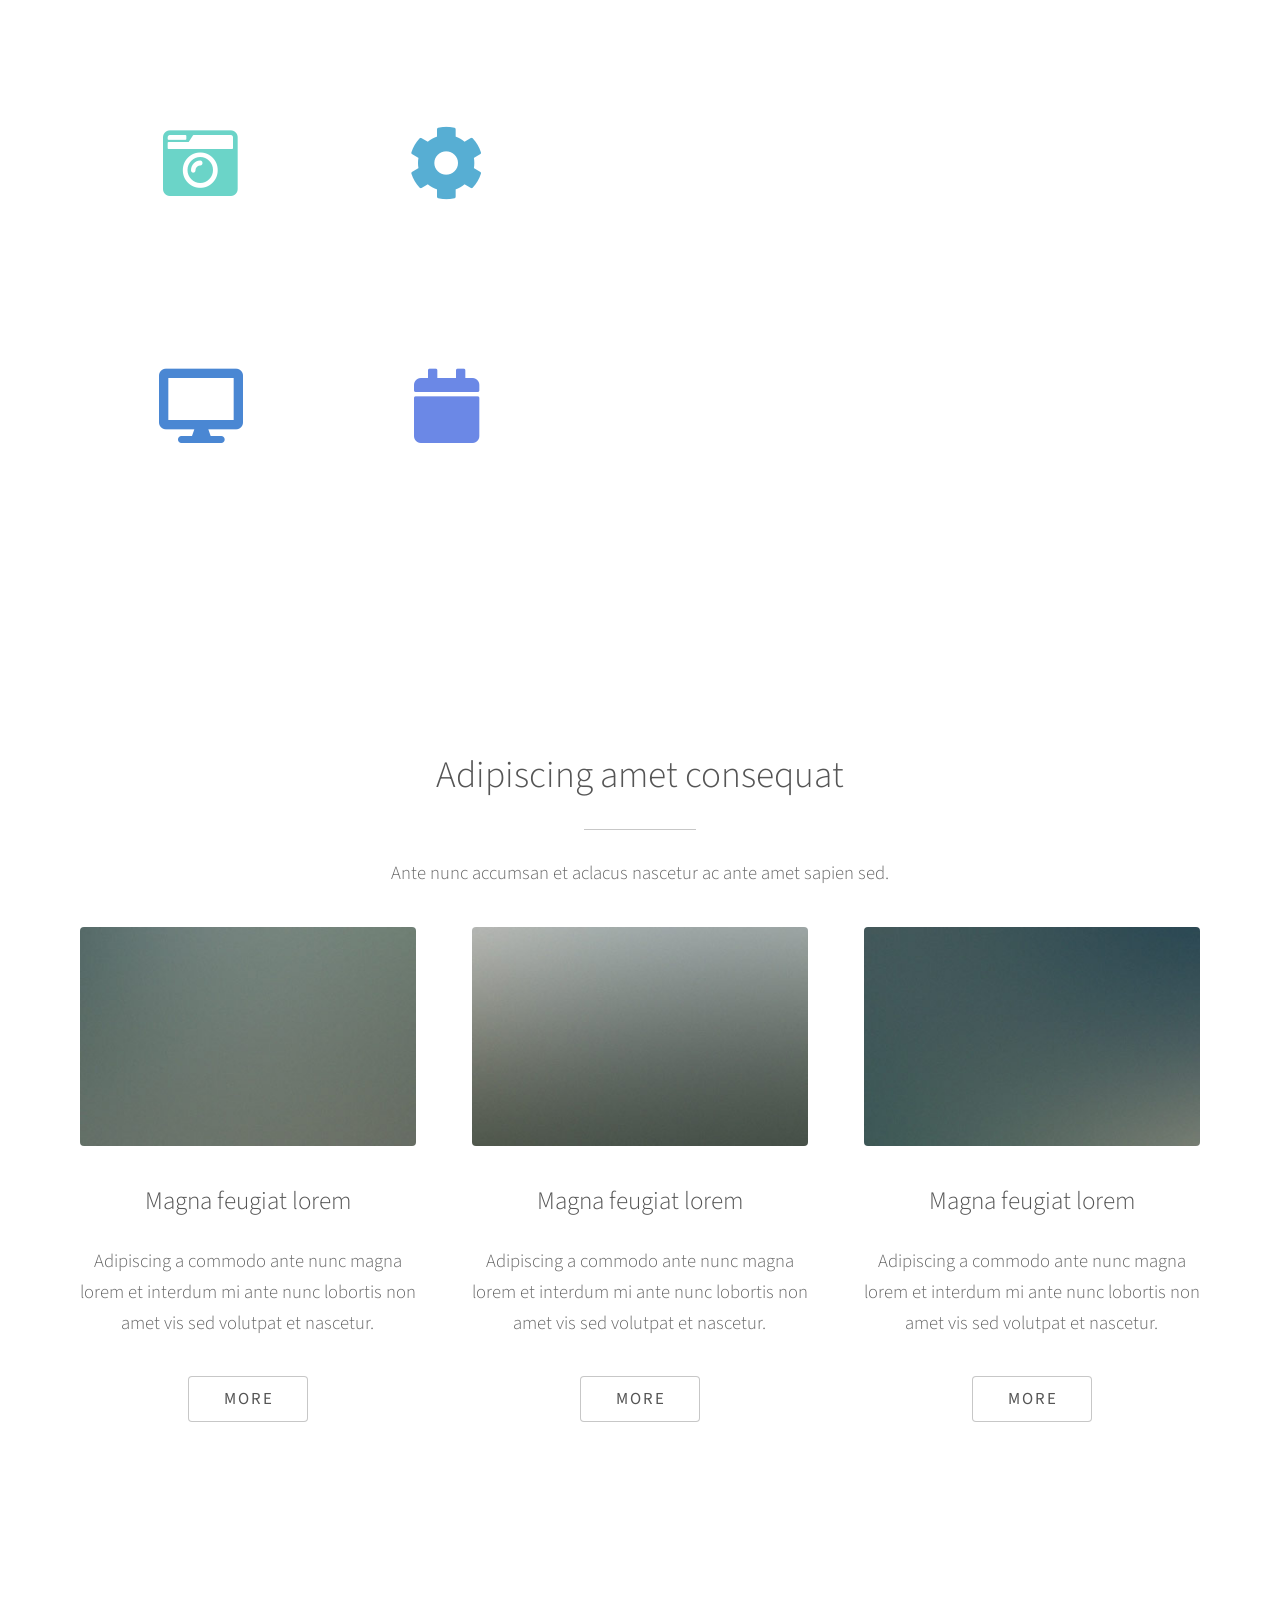
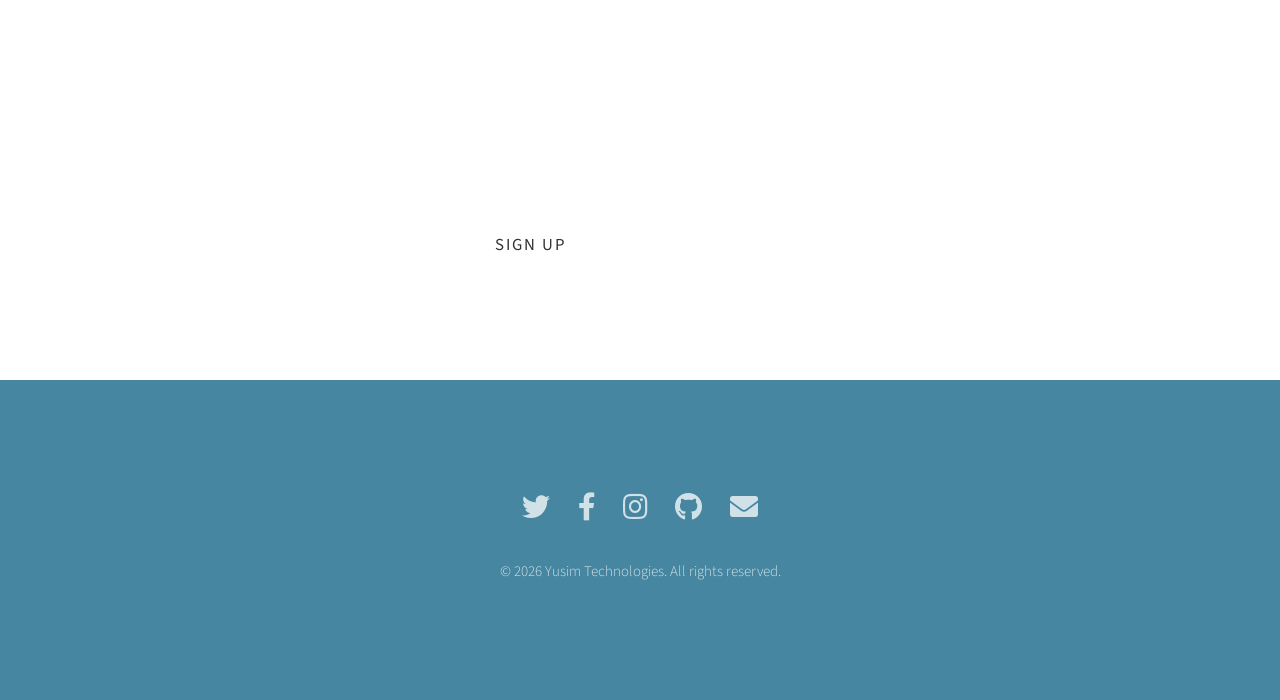
==== commit e7cc9c27: "Update index.html" ====
--- a/index.html
+++ b/index.html
@@ -16,12 +16,11 @@
 	</head>
 	<body class="is-preload">
 		<!-- Header -->
-			<section id="headerYus">
-				<h1>YUSIM TECHNOLOGIES</h1>
-				<br>
 			</section>
 			<section id="header">
 				<div class="inner">
+				<h1 id="headerYus">YUSIM TECHNOLOGIES</h1>
+				<br>
 					<span class="icon major">
 						<svg class="icon-lab" viewBox="0 0 100 100" xmlns="http://www.w3.org/2000/svg">
 						  <circle cx="50" cy="50" r="3" fill="currentColor" />
@@ -525,3 +524,4 @@
 
 
 
+
